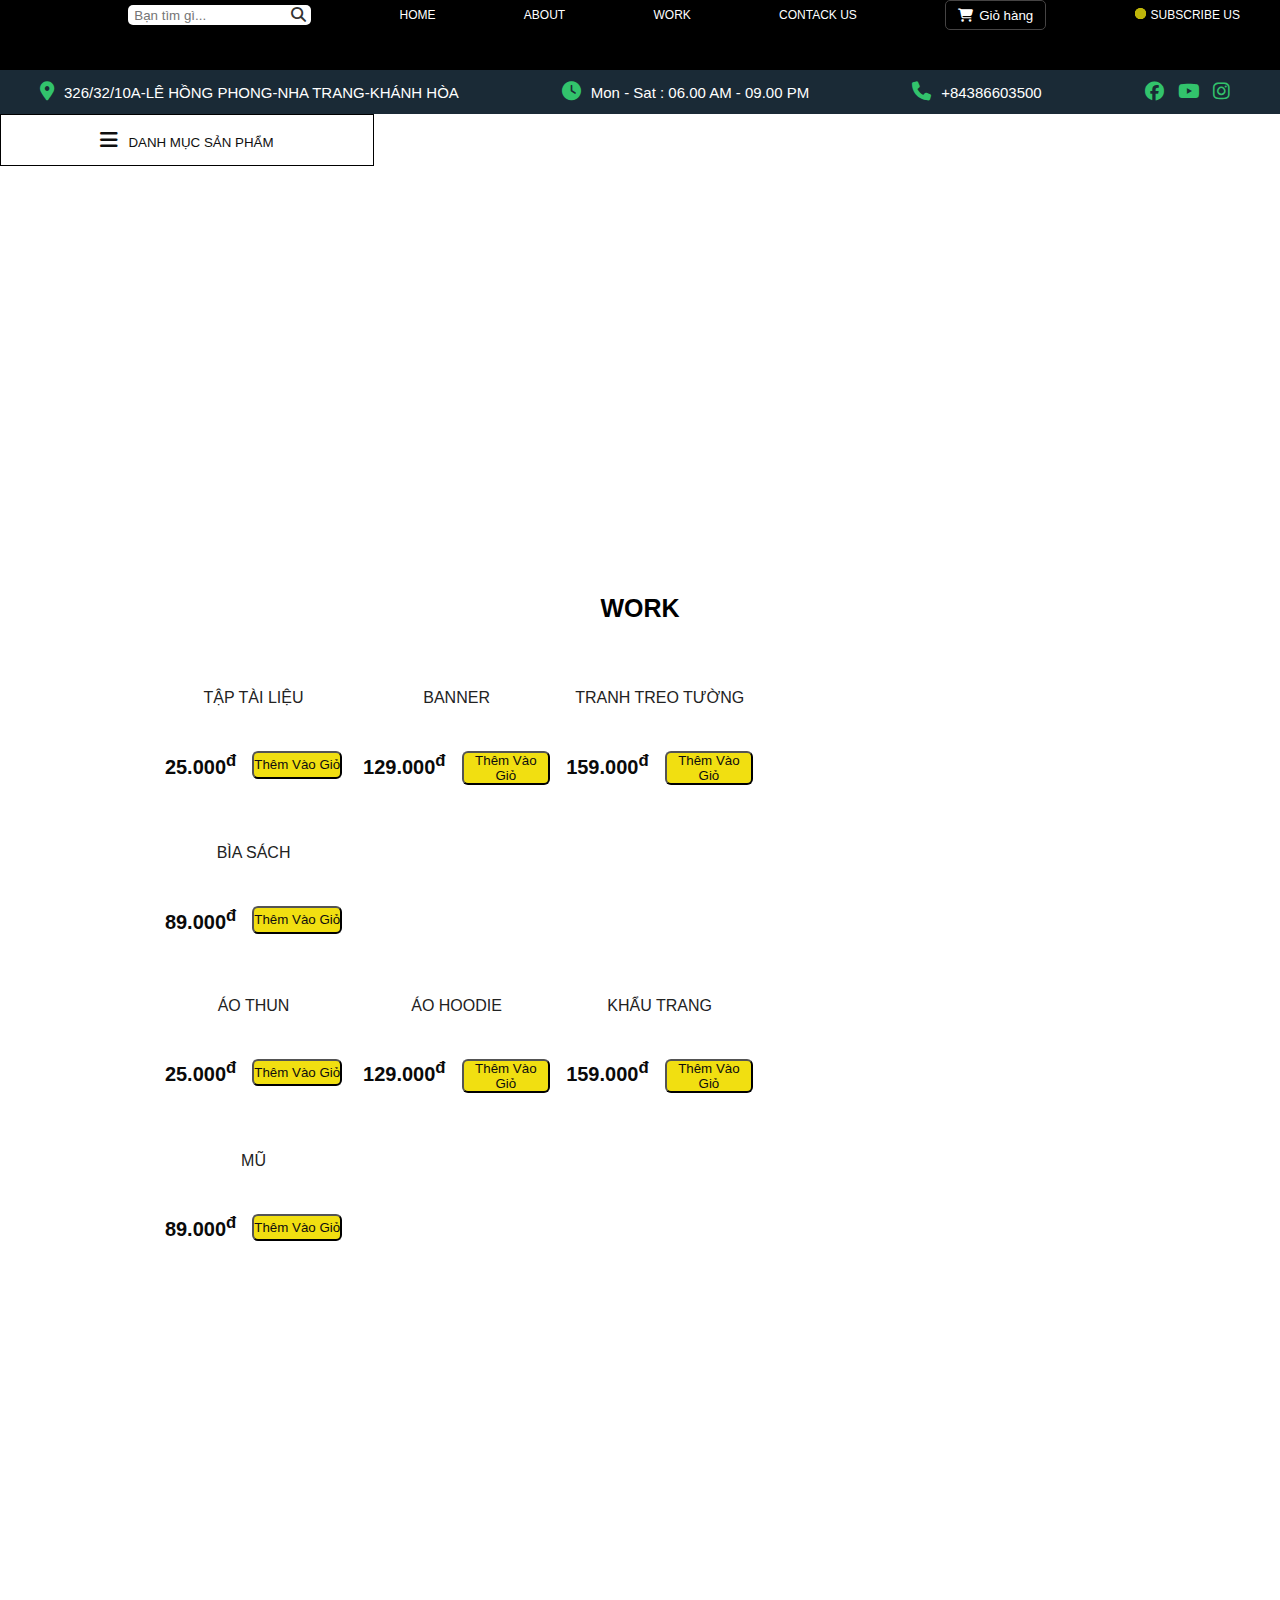
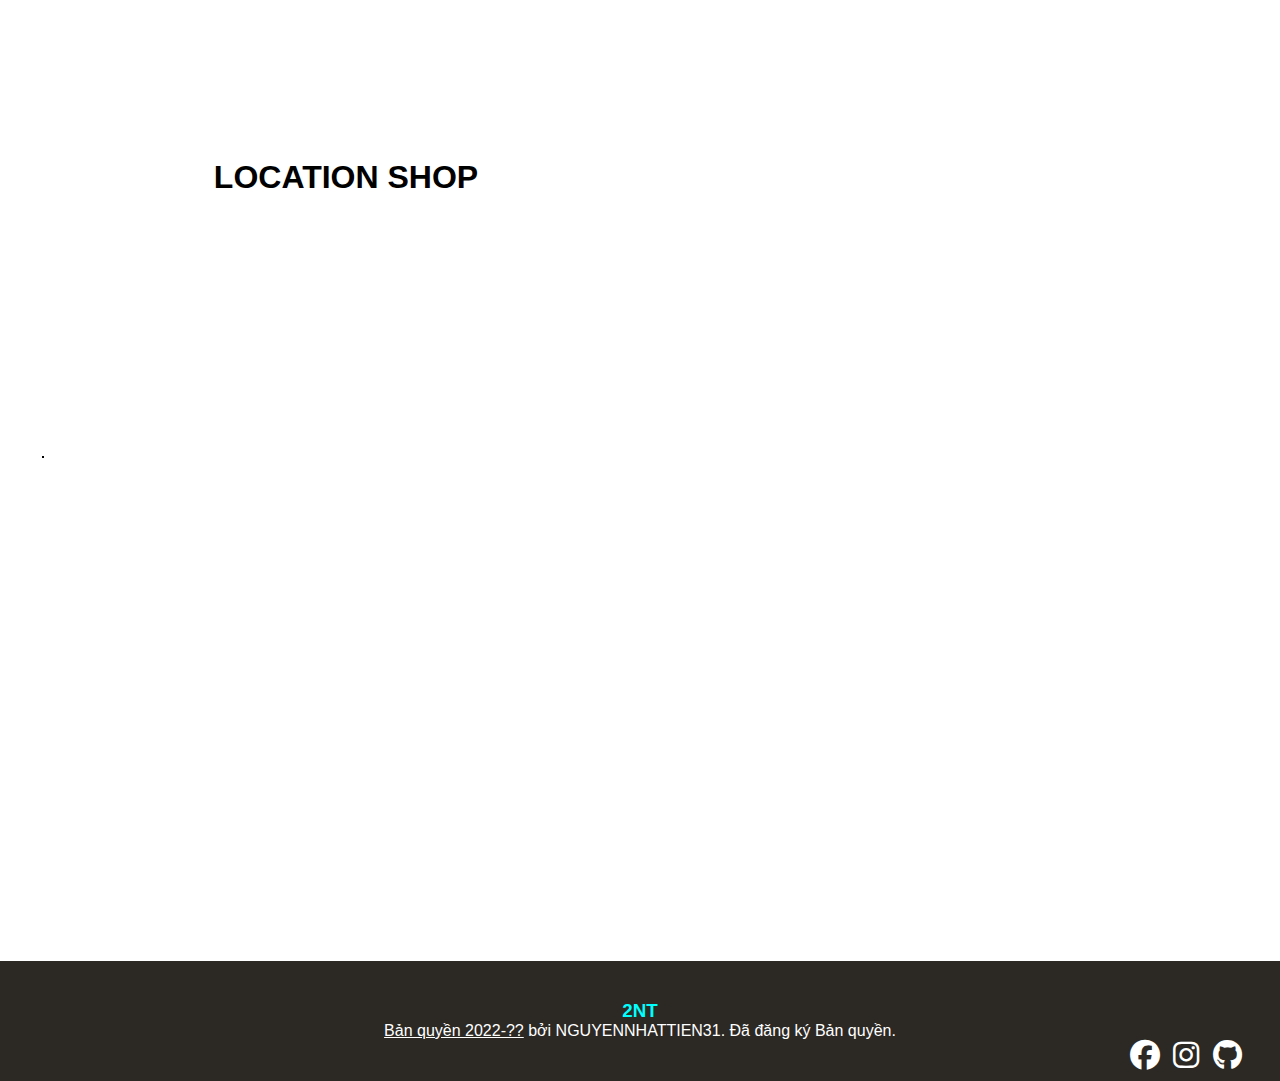
==== index.html @ 82c7f5e2 "Add files via upload" ====
<!DOCTYPE html>
<html lang="en">
<head>
    <meta charset="UTF-8">
    <meta http-equiv="X-UA-Compatible" content="IE=edge">
    <meta name="viewport" content="width=device-width, initial-scale=1.0">
    <link rel="icon" href="img/streetwear-logo-template-featuring-urban-textures-2948 (1).png"
    type="img/x-icon">
    <link rel="stylesheet" href="https://cdnjs.cloudflare.com/ajax/libs/font-awesome/6.1.1/css/all.min.css">
    <link rel="stylesheet" href="index.css">
    <title>2NT STORE</title>   
</head>
<body>
    <header>
          <nav>
            <div class="container">
              <ul>
                  <li><a href=""><img style="width: 125px" src="img/streetwear-logo-template-featuring-urban-textures-2948 (1).png" alt="" ></a></li> 
                  <li><input type="text" placeholder="Bạn tìm gì..."><i class="fa-solid fa-magnifying-glass"></i></i></li> 
                  <li><a href="index.html">HOME</a></li>
                  <li><a href="about.html">ABOUT</a></li>
                  <li><a href="#tien">WORK</a></li>
                  <li><a href="contactus.html">CONTACK US</a></li>
                  <li><a href=""></a><button><i class="fa-solid fa-cart-shopping"></i>Giỏ hàng</button></li>
                  <li><a href="https://www.youtube.com/channel/UCE1fAjsQsoepeiQgRA4liLw"><span class="btn-content"><span class="btn-top"></span></span>SUBSCRIBE US</a></li>
              </ul> 
            </div>
          </nav>
    </header>
    <section>
      <section class ='menu-bar'>
        
          <div class="container">
            <div class="menu-bar-content">
              <ul>
                <li><a href=""><i class="fa-solid fa-location-dot" style="color:#32C36C;"></i>326/32/10A-LÊ HỒNG PHONG-NHA TRANG-KHÁNH HÒA</a></li>
                <li><a href=""><i class="fa-solid fa-clock" style="color:#32C36C;"></i>Mon - Sat : 06.00 AM - 09.00 PM</a></li>
                <li><a href=""><i class="fa-solid fa-phone " style="color:#32C36C;"></i>+84386603500</a></li>
                <li><a href=""><i class="fa-brands fa-facebook" style="color:#32C36C;"></i>&nbsp;</a><a href=""><i class="fa-brands fa-youtube" style="color:#32C36C;"></i>&nbsp;</a><a href=""><i class="fa-brands fa-instagram" style="color:#32C36C;"></i></a></li>
              </ul>
            </div>
          </div>
        </div>
      </section>  
    <!-- <video autoplay loop muted width="900px" height="400px">
    <source src="img/y2mate.com - bunnymp4_1080p.mp4">
    </video> -->
      <section class="maindiv">
        
      </section>
      <section class="wrapper">
        
          <div class="left-menu">
            <button class="menu-button"><i class="fa-solid fa-bars"></i>DANH MỤC SẢN PHẨM</button>
            <div class="dropdown-menu">
              <a href=""><i class="fa-solid fa-rug"></i>BANNER</a>
              <a href=""><i class="fa-solid fa-shirt"></i>QUẦN ÁO</a>
              <a href=""><i class="fa-solid fa-palette"></i>TRANH TREO TƯỜNG </a>
              <a href=""><i class="fa-solid fa-book"></i>SÁCH</a>
              <a href=""><i class="fa-solid fa-hat-cowboy"></i>MŨ</a>
              <a href=""><i class="fa-solid fa-mask-face"></i>KHẨU TRANG</a>
              <a href=""><i class="fa-solid fa-shoe-prints"></i>GIÀY</a>
            </div>
          </div>
      </section>
      <!-- ______________________________________________ -->
      <section class="wrapper1">
        <div id="tien"><h1>WORK</h1></div>
        <div class="products">
            <ul>
                <li class="main-product">
                    <div class="img-product">
                        <img class="img-prd"
                            src="img/brochure-mockup-template-of-two-brochures-being-hung-by-paper-clips-a6313 (1).png"
                            alt="">
                    </div>
                    <div class="content-product">
                        <h3 class="content-product-h3">TẬP TÀI LIỆU</h3>
                        <div class="content-product-deltals">
                            <div class="price">
                                <span class="money">25.000<sup>đ</sup></span>
                            </div>
                            <button type="button" class="btn btn-cart">Thêm Vào Giỏ</button>
                        </div>
                    </div>
                </li>
                <li class="main-product">
                    <div class="img-product">
                        <img class="img-prd"
                            src="img/horizontal-wall-banner-mockup-at-a-mall-entrance-a11290 (1).png"
                            alt="">
                    </div>
                    <div class="content-product">
                        <h3 class="content-product-h3">BANNER</h3>
                        <div class="content-product-deltals">
                            <div class="price">
                                <span class="money">129.000<sup>đ</sup></span>
                            </div>
                            <button type="button" class="btn btn-cart">Thêm Vào Giỏ</button>
                        </div>
                    </div>
                </li>
                <li class="main-product">
                    <div class="img-product">
                        <img class="img-prd"
                            src="img/smartmockups_l3n5iiqg (2).jpg"
                            alt="">
                    </div>
                    <div class="content-product">
                        <h3 class="content-product-h3">TRANH TREO TƯỜNG </h3>
                        <div class="content-product-deltals">
                            <div class="price">
                                <span class="money">159.000<sup>đ</sup></span>
                            </div>
                            <button type="button" class="btn btn-cart">Thêm Vào Giỏ</button>
                        </div>
                    </div>
                </li>
                <li class="main-product no-margin">
                    <div class="img-product">
                        <img class="img-prd"
                            src="img/mockup-of-a-hard-cover-book-on-a-table-with-gadgets-3407-el1 (2).png"
                            alt="">
                    </div>
                    <div class="content-product">
                        <h3 class="content-product-h3">BÌA SÁCH</h3>
                        <div class="content-product-deltals">
                            <div class="price">
                                <span class="money">89.000<sup>đ</sup></span>
                            </div>
                            <button type="button" class="btn btn-cart">Thêm Vào Giỏ</button>
                        </div>
                    </div>
                </li>
            </ul>
            <ul>
                <li class="main-product">
                    <div class="img-product">
                        <img class="img-prd"
                            src="img/mockup-of-a-young-man-wearing-a-t-shirt-and-a-dad-hat-in-an-alley-28592 (3).png"
                            alt="">
                    </div>
                    <div class="content-product">
                        <h3 class="content-product-h3">ÁO THUN</h3>
                        <div class="content-product-deltals">
                            <div class="price">
                                <span class="money">25.000<sup>đ</sup></span>
                            </div>
                            <button type="button" class="btn btn-cart">Thêm Vào Giỏ</button>
                        </div>
                    </div>
                </li>
                <li class="main-product">
                    <div class="img-product">
                        <img class="img-prd"
                            src="img/hoodie-mockup-of-a-curly-haired-woman-looking-back-33745 (1).png"
                            alt="">
                    </div>
                    <div class="content-product">
                        <h3 class="content-product-h3">ÁO HOODIE</h3>
                        <div class="content-product-deltals">
                            <div class="price">
                                <span class="money">129.000<sup>đ</sup></span>
                            </div>
                            <button type="button" class="btn btn-cart">Thêm Vào Giỏ</button>
                        </div>
                    </div>
                </li>
                <li class="main-product">
                    <div class="img-product">
                        <img class="img-prd"
                            src="img/smartmockups_l3n5eqnh (2).jpg"
                            alt="">
                    </div>
                    <div class="content-product">
                        <h3 class="content-product-h3">KHẨU TRANG</h3>
                        <div class="content-product-deltals">
                            <div class="price">
                                <span class="money">159.000<sup>đ</sup></span>
                            </div>
                            <button type="button" class="btn btn-cart">Thêm Vào Giỏ</button>
                        </div>
                    </div>
                </li>
                <li class="main-product no-margin">
                    <div class="img-product">
                        <img class="img-prd"
                            src="img/smartmockups_l3n67j1c (1).jpg"
                            alt="">
                    </div>
                    <div class="content-product">
                        <h3 class="content-product-h3">MŨ</h3>
                        <div class="content-product-deltals">
                            <div class="price">
                                <span class="money">89.000<sup>đ</sup></span>
                            </div>
                            <button type="button" class="btn btn-cart">Thêm Vào Giỏ</button>
                        </div>
                    </div>
                </li>
            </ul>
        </div>
        
            
    </section>
    <table>
        <tr>
            <th><img src="img/Picture1.png" style="height:500px;margin-bottom: 300px;margin-left: 40px;border: 1px solid black;" alt=""></th>
            <th>
              <div class="container2">
                  <h1>LOCATION SHOP </h1>
                  <iframe src="https://www.google.com/maps/embed?pb=!1m18!1m12!1m3!1d3899.4392711315654!2d109.17816121744384!3d12.218508599999995!2m3!1f0!2f0!3f0!3m2!1i1024!2i768!4f13.1!3m3!1m2!1s0x31705df497b549ef%3A0x436fc0d1907b5d19!2zS2h1IMSRw7QgdGjhu4sgVkNOIFBoxrDhu5tjIExvbmcgMQ!5e0!3m2!1svi!2s!4v1653753609175!5m2!1svi!2s" width="600" height="450" style="border:0;" allowfullscreen="" loading="lazy" referrerpolicy="no-referrer-when-downgrade"></iframe>
              </div>
            </th>
        </tr>
    </table>
    </section>
    <footer>
			
        <h3>2NT
        </h3>
        <p><u>Bản quyền 2022-??</u> bởi NGUYENNHATTIEN31. Đã đăng ký Bản quyền.
        </p>
        <div id="icon">
        <a href="https://www.facebook.com/profile.php?id=100012907695117"><i class="fa-brands fa-facebook" style="font-size:30px;color:white;"></i>
        &nbsp;&nbsp;
        <a href="https://www.instagram.com/tien8726nguyen/"><i class="fa-brands fa-instagram" style="font-size: 30px;color: white;"></i>
        &nbsp;&nbsp;
        <a href="https://github.com/NGUYENNHATTIEN31"><i class="fa-brands fa-github" style="font-size: 30px;color: white;"></i>
        </div>

    </footer>
    
</body>
</html>
---- index.css ----
* {
    margin:0;
    padding:0;
    box-sizing: border-box;

    font-family: Arial, Helvetica, sans-serif;
}
ul{
    list-style: none;
}
li{
    list-style: none;
}
a {
    text-decoration: none;
}
/*------------------container---------*/
.container{
    max-width: 1200px;
    margin: auto;
}
header{
    background-color: black;
    height: 70px;
}
/*------------------nav---------*/
nav ul{
    display:flex;
    justify-content: space-between;
    align-items: center;
}
nav ul li,a{
    color:white;
    font-size: 12px;
}
nav ul li:nth-child(2) {
    position: relative;
}
nav ul li:nth-child(2) input{
    height: 20px; 
    width: 100%;
    border-radius: 5px;
    border: none;
    padding-left: 6px;
    outline: none;
}
nav ul li:nth-child(2) i{
    position: absolute;
    font-size: 15px;
    right:5px ;
    color:#333 ;
    line-height: 20px;
    cursor: pointer;
}
nav ul li:nth-child(3):hover a{
    color: #fff200;
}
nav ul li:nth-child(4):hover a{
    color: #fff200;
}
nav ul li:nth-child(5):hover a{
    color: #fff200;
}
nav ul li:nth-child(6):hover a{
    color: #fff200;
}
nav ul li:nth-child(7) button{
    height: 30px;
    padding:0 12px ;
    cursor: pointer;
    background-color: transparent;
    color: white;
    border:1px solid rgb(70, 68, 68);
    border-radius: 5px; 
    transition: all 0.3s ease;
}
nav ul li:nth-child(7) button i{
    margin-right: 6px;
}
nav ul li:nth-child(7) button:hover{
    background-color: rgb(100, 97, 97);
}
nav ul li:nth-child(8):hover a{
    color: #fff200;
}
.btn-content{
    position: relative;
    width: 11px;
    height: 11px;
    border-radius: 100%;
    background-color: #fff200;
    display: block;
    float: left;
    margin-right: 5px;

}
.btn-top{
    position: absolute;
    top: 0;
    left:0;
    width: 100%;
    height:100%;
    border-radius: 100%;
    background-color: #beb50a;
    display: block;
    pointer-events: none;
    animation: btnani 1.5s linear infinite;
    display: block;

}
@keyframes btnani {
    from{
        opacity:0.4;   
    }
    to{
        transform: scale(3);
        opacity: 0;
    }
}
/*-------------section-------*/
/*-------------menu-bar-------*/
.menu-bar{
    background-color:#1A2A36; 
    padding: 12px 0;
}
.menu-bar ul{
    display: flex;
    justify-content: space-between;
}
.menu-bar ul li a{
    color:white;
    font-size: 15px; 
}
.menu-bar ul li a i{
    margin-right: 10px;
    font-size: 19px;
}
/*-------------maindiv-------*/
.maindiv{
    width:50%;
    height:403px;
    position: absolute;
    left:51%;
    top:50%;
    transform: translate(-31%,-68.7%);
    background-image:url(img/mockup-of-a-hard-cover-book-on-a-table-with-gadgets-3407-el1.png) ;
    background-size: 100% 100%;
    animation:slider 7s infinite linear ;
}
@keyframes slider{
    0%{background-image:url(img/mockup-of-a-hard-cover-book-on-a-table-with-gadgets-3407-el1.png) ; }
    45%{background-image:url(img/shoes.png);}
    75%{background-image:url(img/smartmockups_l3n5eqnh.jpg) ; }
}
/*-------------wrapper-------*/
.wrapper{
    width:1000px;
    margin:0 ;
    
}
.menu-button{
    background-color: transparent;
    color:rgb(15, 15, 15);
    padding:15px 99.4px;
    cursor:pointer;
    border: 1px solid rgb(0, 0, 0);
}
.left-menu{
    position:relative;
    display: inline-block;
    float: left;
}
.menu-button i{
    margin-right: 10px;
    font-size: 20px;
}
.dropdown-menu{
    display: none;
    position: absolute;
    background-color: #f9f9f9;
    min-width:55px;
    box-shadow: 0px 8px 16px 0px rgba(0, 0, 0,0,2);
    z-index: 1;
}
.dropdown-menu i{
    margin-right: 20px;
    font-size: 20px;
} 
.dropdown-menu a{

    color: black;
    padding: 19px 103px;
    text-decoration: none;
    display: block;
}
.dropdown-menu a:hover{
    background-color: #000;
    color:#fff;
}
.left-menu:hover .dropdown-menu{
    display: block;
}
.left-menu:hover .menu-button{
    background-color: transparent;
}
/* ------------------------ */
/* wrapper1 */
.wrapper1{
    padding: 30rem 10rem;
}
#tien>h1{
    text-align: center;
    padding-bottom: 39px;
    font-size:25px;
}
  
.products ul {
    display: inline-block;
}
  
.products ul .main-product {
    margin-bottom: 2rem;
    margin-right: 1rem;
    display: block;
    float: left;
    width: 24%;
}
  
.products ul .no-margin {
    margin-right: 0;
}
  
.products ul .img-product img {
    width: 100%;
}
  
.content-product .content-product-h3 {
    padding: .5rem 0;
    overflow: hidden;
    color: #222;
    font-weight: 500;
    font-size: 16px;
    max-height: 50px;
    min-height: 50px;
    text-align: center;
    line-height: 19px;
    margin: 0 0 5px;
}
  
.content-product .content-product-deltals {
    display: flex;
    justify-content: center;
    padding-top: 1rem;
}
  
.main-product .content-product .content-product-deltals .price {
    color: #0a0a0a;
    font-weight: 700;
    margin-right: 1rem;
    vertical-align: middle;
    font-size: 20px;
}
  
.content-product .content-product-deltals .price .money {
    vertical-align: middle;
}
  
.content-product .content-product-deltals .btn-cart {
    background: #f1df11;
    border-radius: 6px;
    color: rgb(14, 13, 13);
    font-weight: 500;
}
  
.content-product .content-product-deltals .btn-cart:hover {
    background: #c7b200;
}
  
  /*wrapper1 footer */
  .footer-item {
    padding: .5rem 2rem;
    background: #f1df11;
    display: flex;
  
  }
  
  .footer-item .img-footer {
    align-items: center;
    display: flex;
  }
  
  .footer-item .img-footer img {
    width: 100%;
  }
  
  .footer-item .social-footer {
    display: flex;
    align-items: center;
    width: 100%;
    justify-content: flex-end;
  }
  
  .footer-item .social-footer li a {
    color: #000000;
    font-size: 2rem;
  }
  
  .footer-item .social-footer li:last-child {
    margin-left: .5rem;
  }
/*--------------------table-container2-------------------------- */
.container2{
    width:100%;
    height:100vh;
    display:flex;
    align-items:center;
    justify-content: center;
    flex-direction:column;
}
iframe{
    filter: invert(100%);
    height: 1000px;
    margin-bottom: 293px;
}

/*-------------------- footer-------------------------- */
footer{
    margin-top: -100px;
    background: size 100px 100px;background-color: #2c2924;height:120px;
    color: white;
    padding: 3%;
}
#icon{
    text-align: right;
}
footer h3,p{
    text-align: center;
}
footer h3{
  color: aqua;
  }
@media only screen and (max-width:600px){
body{
    background-color: white;
}
}
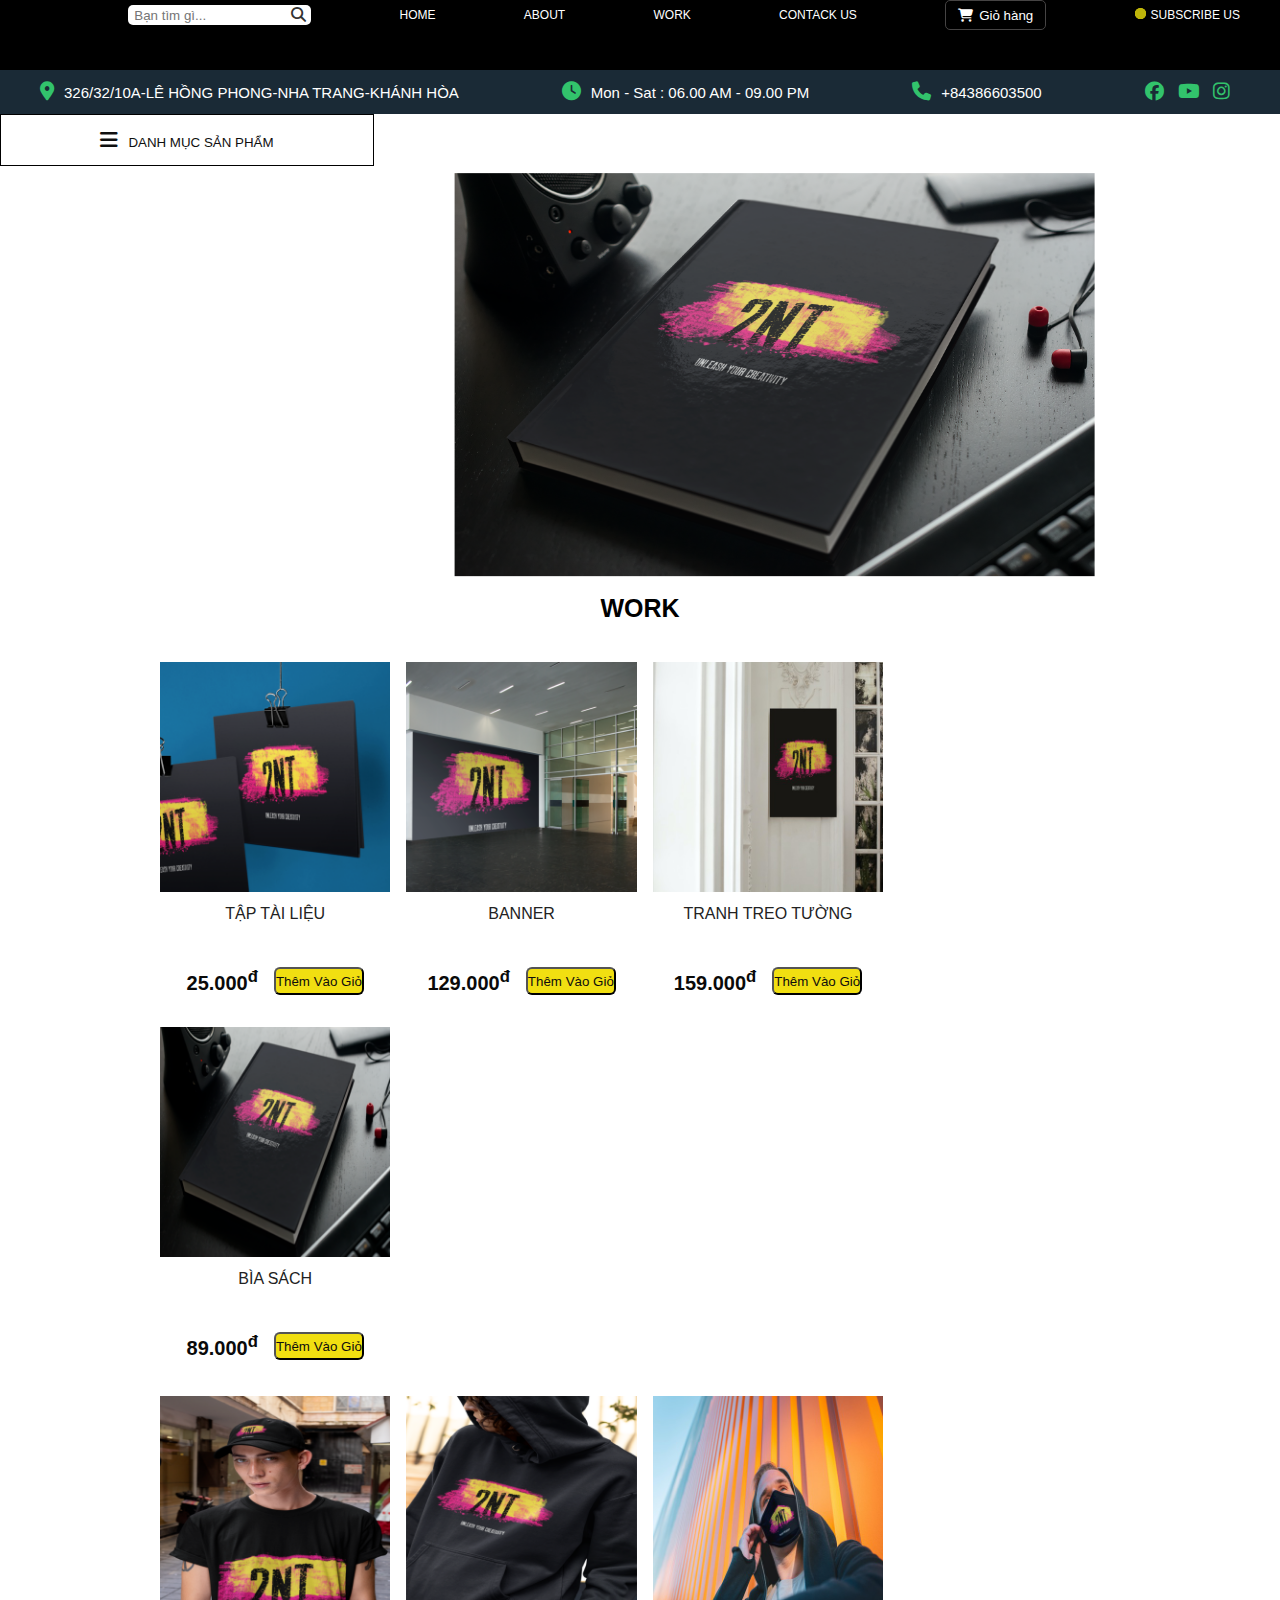
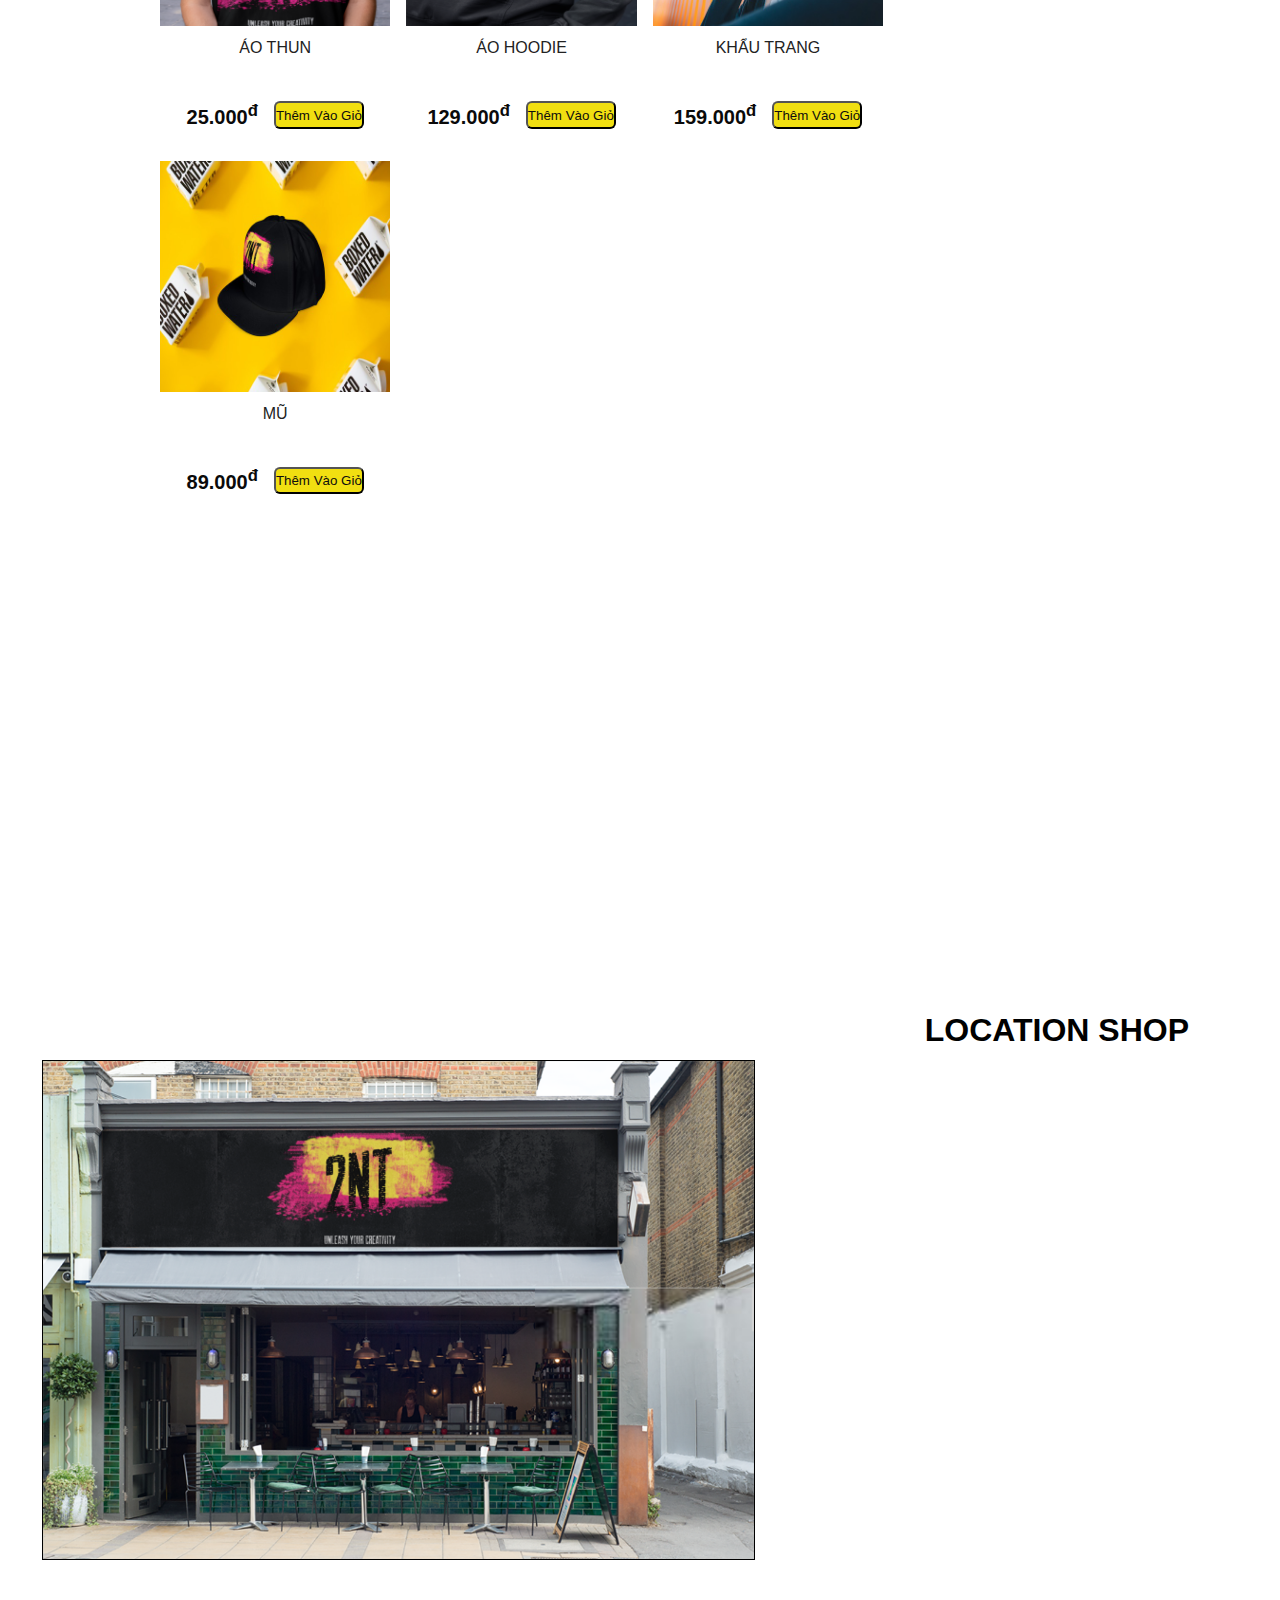
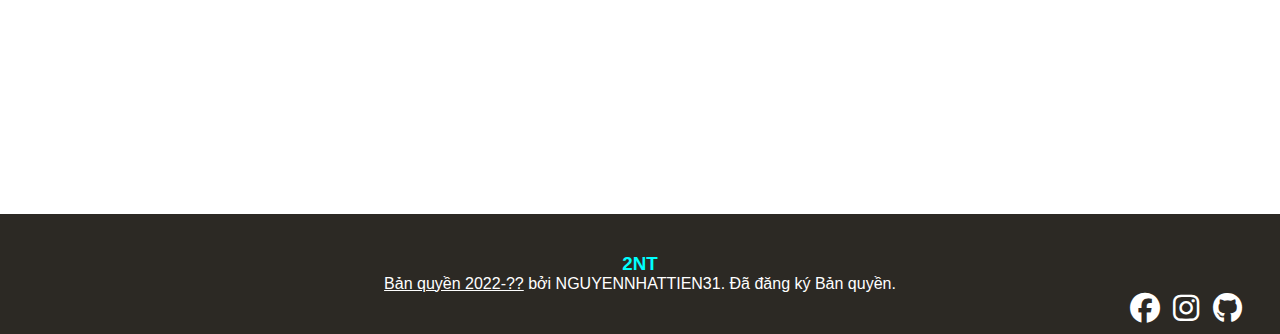
==== commit 0023cf4c: "Update index.html" ====
--- a/index.html
+++ b/index.html
@@ -36,7 +36,7 @@
                 <li><a href=""><i class="fa-solid fa-location-dot" style="color:#32C36C;"></i>326/32/10A-LÊ HỒNG PHONG-NHA TRANG-KHÁNH HÒA</a></li>
                 <li><a href=""><i class="fa-solid fa-clock" style="color:#32C36C;"></i>Mon - Sat : 06.00 AM - 09.00 PM</a></li>
                 <li><a href=""><i class="fa-solid fa-phone " style="color:#32C36C;"></i>+84386603500</a></li>
-                <li><a href=""><i class="fa-brands fa-facebook" style="color:#32C36C;"></i>&nbsp;</a><a href=""><i class="fa-brands fa-youtube" style="color:#32C36C;"></i>&nbsp;</a><a href=""><i class="fa-brands fa-instagram" style="color:#32C36C;"></i></a></li>
+                <li><a href="https://www.facebook.com/profile.php?id=100012907695117"><i class="fa-brands fa-facebook" style="color:#32C36C;"></i>&nbsp;</a><a href="https://www.youtube.com/channel/UCE1fAjsQsoepeiQgRA4liLw"><i class="fa-brands fa-youtube" style="color:#32C36C;"></i>&nbsp;</a><a href="https://www.instagram.com/tien8726nguyen/"><i class="fa-brands fa-instagram" style="color:#32C36C;"></i></a></li>
               </ul>
             </div>
           </div>
@@ -232,4 +232,4 @@
     </footer>
     
 </body>
-</html>+</html>
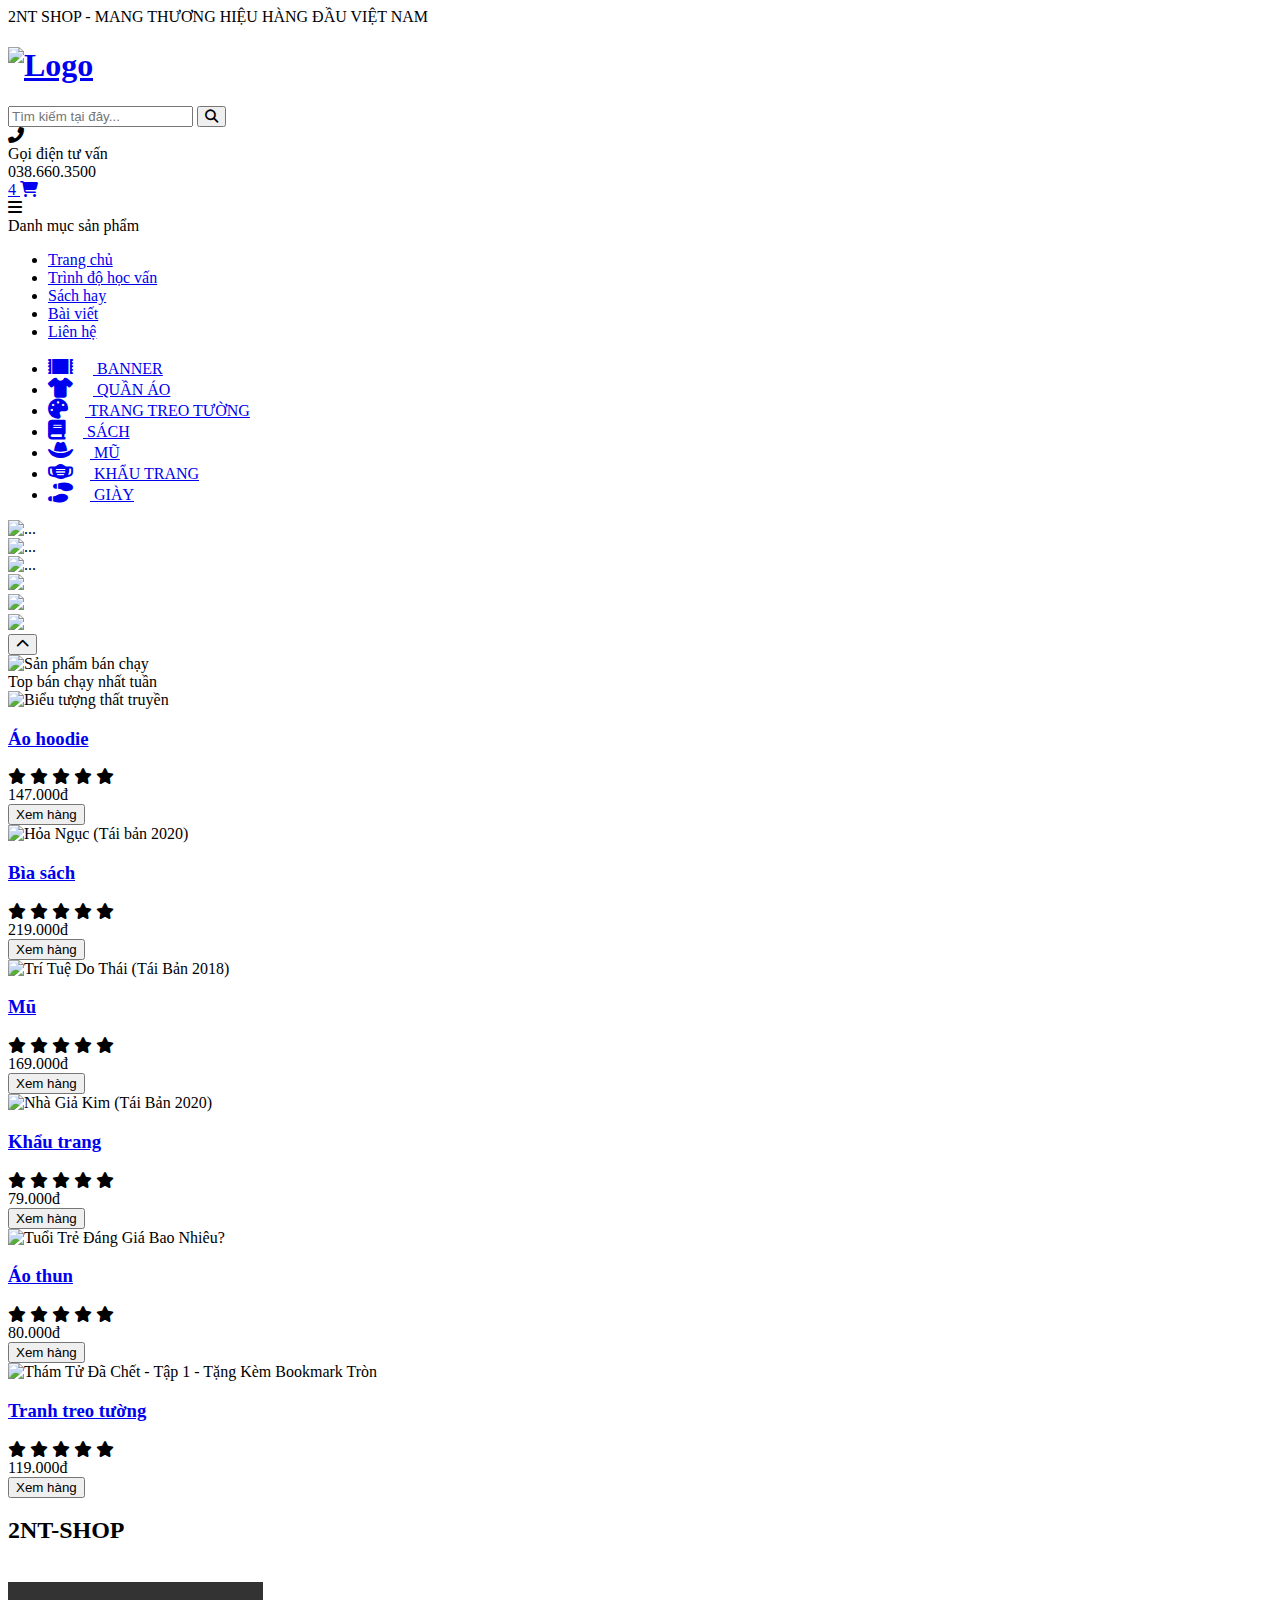
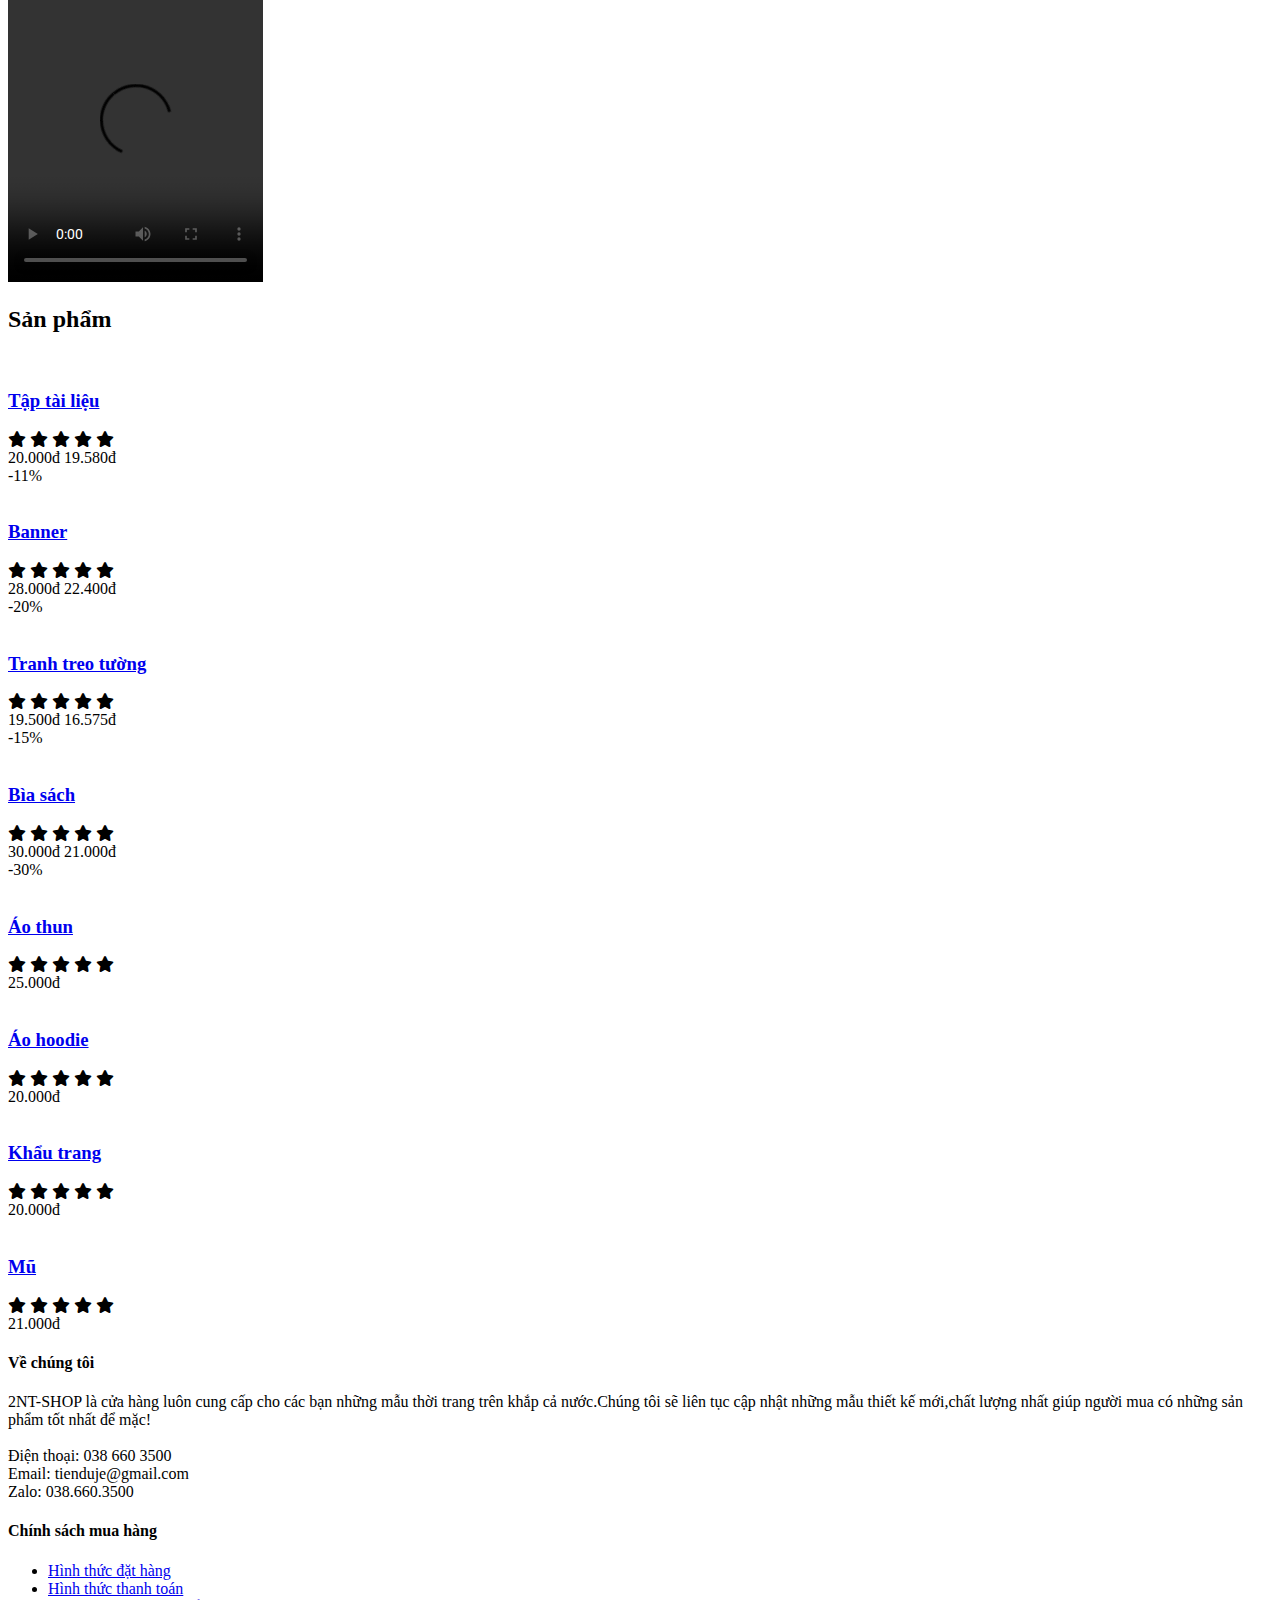
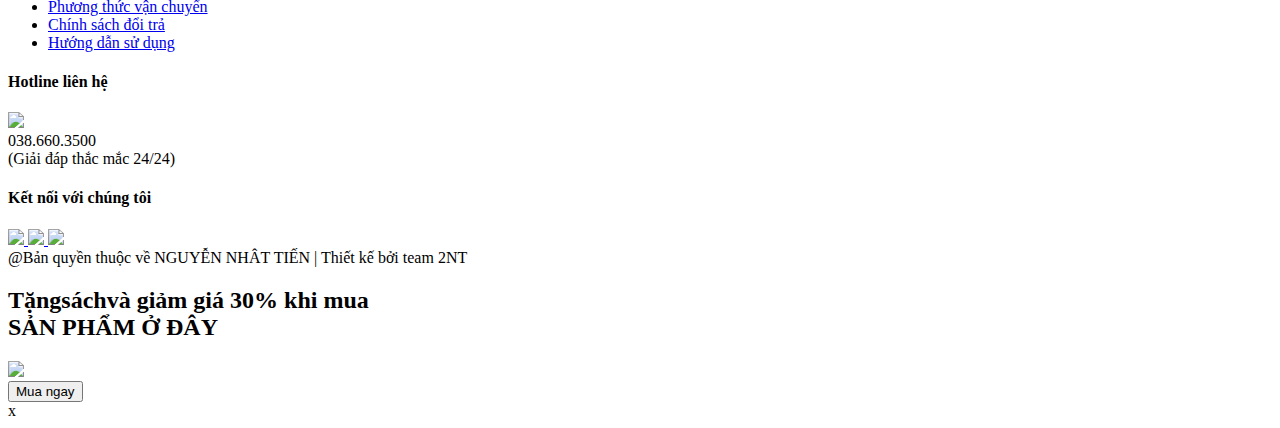
==== commit c3359a6d: "Add files via upload" ====
--- a/index.html
+++ b/index.html
@@ -2,234 +2,804 @@
 <html lang="en">
 <head>
     <meta charset="UTF-8">
-    <meta http-equiv="X-UA-Compatible" content="IE=edge">
     <meta name="viewport" content="width=device-width, initial-scale=1.0">
-    <link rel="icon" href="img/streetwear-logo-template-featuring-urban-textures-2948 (1).png"
-    type="img/x-icon">
+    <title>Trang chủ - EduBook</title>
+    <script src="js/jquery-3.3.1.js"></script>
+    <script src="js/bootstrap.min.js"></script>
+    <link rel="stylesheet" href="css/bootstrap.min.css">
+    <link href="https://fonts.googleapis.com/css2?family=Roboto:ital,wght@0,300;0,400;0,500;0,700;1,300;1,400;1,500&display=swap" rel="stylesheet">
+    <link rel="stylesheet" href="fonts/fontawesome/css/all.min.css">
     <link rel="stylesheet" href="https://cdnjs.cloudflare.com/ajax/libs/font-awesome/6.1.1/css/all.min.css">
-    <link rel="stylesheet" href="index.css">
-    <title>2NT STORE</title>   
+    <link rel="stylesheet" href="css/style.css">
+    <link rel="stylesheet" href="css/home.css">
 </head>
 <body>
-    <header>
-          <nav>
+    <div class="app">
+        <header id="header">
+        <!-- header top -->
+        <div class="header__top">
             <div class="container">
-              <ul>
-                  <li><a href=""><img style="width: 125px" src="img/streetwear-logo-template-featuring-urban-textures-2948 (1).png" alt="" ></a></li> 
-                  <li><input type="text" placeholder="Bạn tìm gì..."><i class="fa-solid fa-magnifying-glass"></i></i></li> 
-                  <li><a href="index.html">HOME</a></li>
-                  <li><a href="about.html">ABOUT</a></li>
-                  <li><a href="#tien">WORK</a></li>
-                  <li><a href="contactus.html">CONTACK US</a></li>
-                  <li><a href=""></a><button><i class="fa-solid fa-cart-shopping"></i>Giỏ hàng</button></li>
-                  <li><a href="https://www.youtube.com/channel/UCE1fAjsQsoepeiQgRA4liLw"><span class="btn-content"><span class="btn-top"></span></span>SUBSCRIBE US</a></li>
-              </ul> 
+                <section class="row flex">
+                    <div class="col-lg-5 col-md-0 col-sm-0 heade__top-left">
+                        <span>2NT SHOP - MANG THƯƠNG HIỆU HÀNG ĐẦU VIỆT NAM</span>
+                    </div>
+
+                    <nav class="col-lg-7 col-md-0 col-sm-0 header__top-right">
+                        
+                    </nav>
+                </section>
             </div>
-          </nav>
+        </div>
+        <!--end header top -->
+
+        <!-- header bottom -->
+        <div class="header__bottom">
+            <div class="container">
+                <section class="row">
+                    <div class="col-lg-3 col-md-4 col-sm-12 header__logo">
+                        <h1 class="header__heading">
+                            <a href="#" class="header__logo-link">
+                                <img src="images1/streetwear-logo-template-featuring-urban-textures-2948 (1).png" alt="Logo" class="header__logo-img">
+                            </a>
+                        </h1>
+                    </div>
+
+                    <div class="col-lg-6 col-md-7 col-sm-0 header__search">
+                        
+                        <input type="text" class="header__search-input" placeholder="Tìm kiếm tại đây...">
+                        <button class="header__search-btn">
+                            <div class="header__search-icon-wrap">
+                                <i class="fas fa-search header__search-icon"></i>
+                            </div>
+                        </button>
+                    </div>
+
+                    <div class="col-lg-2 col-md-0 col-sm-0 header__call">
+                        <div class="header__call-icon-wrap">
+                            <i class="fas fa-phone-alt header__call-icon"></i>  
+                        </div>
+                        <div class="header__call-info">
+                            <div class="header__call-text">
+                                Gọi điện tư vấn
+                            </div>
+                            <div class="header__call-number">
+                                038.660.3500
+                            </div>
+                        </div>
+                    </div>
+
+                    <a href="cart.html" class="col-lg-1 col-md-1 col-sm-0 header__cart">
+                        <div class="header__cart-icon-wrap">
+                            <span class="header__notice">4</span>
+                            <i class="fas fa-shopping-cart header__nav-cart-icon"></i>
+                        </div>
+                    </a>
+                </section>
+            </div>   
+        </div>
+        <!--end header bottom -->
+
+        <!-- header nav -->
+        <div class="header__nav">
+            <div class="container">
+                <section class="row">
+                    <div class="header__nav-menu-wrap col-lg-3 col-md-0 col-sm-0">
+                        <i class="fas fa-bars header__nav-menu-icon"></i>
+                        <div class="header__nav-menu-title">Danh mục sản phẩm</div>
+                    </div>
+
+                    <div class="header__nav col-lg-9 col-md-0 col-sm-0">
+                        <ul class="header__nav-list">
+                            <li class="header__nav-item">
+                                <a href="index.html" class="header__nav-link">Trang chủ</a>
+                            </li>
+                            <li class="header__nav-item">
+                                <a href="category.html" class="header__nav-link">Trình độ học vấn</a>
+                            </li>
+                            <li class="header__nav-item">
+                                <a href="product.html" class="header__nav-link">Sách hay</a>
+                            </li>
+                            <li class="header__nav-item">
+                                <a href="post.html" class="header__nav-link">Bài viết</a>
+                            </li>
+                            <li class="header__nav-item">
+                                <a href="contact.html" class="header__nav-link">Liên hệ</a>
+                            </li>
+                        </ul>
+                    </div>
+                </section>
+            </div>
+        </div>
     </header>
-    <section>
-      <section class ='menu-bar'>
-        
-          <div class="container">
-            <div class="menu-bar-content">
-              <ul>
-                <li><a href=""><i class="fa-solid fa-location-dot" style="color:#32C36C;"></i>326/32/10A-LÊ HỒNG PHONG-NHA TRANG-KHÁNH HÒA</a></li>
-                <li><a href=""><i class="fa-solid fa-clock" style="color:#32C36C;"></i>Mon - Sat : 06.00 AM - 09.00 PM</a></li>
-                <li><a href=""><i class="fa-solid fa-phone " style="color:#32C36C;"></i>+84386603500</a></li>
-                <li><a href="https://www.facebook.com/profile.php?id=100012907695117"><i class="fa-brands fa-facebook" style="color:#32C36C;"></i>&nbsp;</a><a href="https://www.youtube.com/channel/UCE1fAjsQsoepeiQgRA4liLw"><i class="fa-brands fa-youtube" style="color:#32C36C;"></i>&nbsp;</a><a href="https://www.instagram.com/tien8726nguyen/"><i class="fa-brands fa-instagram" style="color:#32C36C;"></i></a></li>
-              </ul>
+    <!--end header nav -->
+
+    <!-- slide - menu list -->
+    <section class="menu-slide">
+        <div class="container">
+            <div class="row">
+                <nav class="menu__nav col-lg-3 col-md-12 col-sm-0">
+                    <ul class="menu__list">
+                    
+                        <li class="menu__item">
+                            <a href="#" class="menu__link">
+                                <i class="fa-solid fa-rug" style="font-size:20px ;padding-right:20px"></i>
+                            BANNER</a>
+                        </li>
+                      
+                        <li class="menu__item">
+                            <a href="#" class="menu__link">
+                                <i class="fa-solid fa-shirt"style="font-size:20px ;padding-right:20px"></i>
+                                
+                            QUẦN ÁO</a>
+                        </li>
+                        <li class="menu__item">
+                            <a href="#" class="menu__link">
+                                <i class="fa-solid fa-palette"style="font-size:20px ;padding-right:17px"></i>
+
+                           TRANG TREO TƯỜNG</a>
+                        </li>
+                        <li class="menu__item">
+                            <a href="#" class="menu__link">
+                                <i class="fa-solid fa-book"style="font-size:20px ;padding-right:17px"></i>  
+
+                            SÁCH</a>
+                        </li>
+                        <li class="menu__item">
+                            <a href="#" class="menu__link">
+                                <i class="fa-solid fa-hat-cowboy"style="font-size:20px ;padding-right:17px"></i>
+
+                            MŨ</a>
+                        </li>
+                        <li class="menu__item">
+                            <a href="#" class="menu__link">
+                                <i class="fa-solid fa-mask-face"style="font-size:20px ;padding-right:17px"></i>
+
+                            KHẨU TRANG</a>
+                        </li>
+                        <li class="menu__item">
+                            <a href="#" class="menu__link">
+                                <i class="fa-solid fa-shoe-prints"style="font-size:20px ;padding-right:17px"></i>
+
+                            GIÀY</a>
+                        </li>
+                      
+                    </ul>
+                </nav>
+
+                <div class="slider col-lg-9 col-md-12 col-sm-0">
+                    <div class="row">
+                        <div class="slide__left col-lg-8 col-md-0 col-sm-0">
+                            <div id="carouselExampleIndicators" class="carousel slide" data-ride="carousel" data-interval="3000">
+                                <!-- <ol class="carousel-indicators">
+                                    <li data-target="#carouselExampleIndicators" data-slide-to="0" class="active"></li>
+                                    <li data-target="#carouselExampleIndicators" data-slide-to="1"></li>
+                                    <li data-target="#carouselExampleIndicators" data-slide-to="2"></li>
+                                </ol> -->
+                                <div class="carousel-inner">
+                                    <div class="carousel-item active">
+                                        <img src="images1/banner/mockup-of-a-hard-cover-book-on-a-table-with-gadgets-3407-el1%20(1).png" class="d-block w-100" alt="...">
+                                    </div>
+                                    <div class="carousel-item">
+                                      <img src="images1/banner/shoes.png" class="d-block w-100" alt="...">
+                                    </div>
+                                    <div class="carousel-item">
+                                      <img src="images1/banner/smartmockups_l3n5eqnh.jpg" class="d-block w-100" alt="...">
+                                    </div>
+                                </div>
+                                <a class="carousel-control-prev" href="#carouselExampleIndicators" role="button" data-slide="prev">
+                                <span class="carousel-control-prev-icon" aria-hidden="true"></span>
+                                <span class="sr-only">Previous</span>
+                                </a>
+                                <a class="carousel-control-next" href="#carouselExampleIndicators" role="button" data-slide="next">
+                                <span class="carousel-control-next-icon" aria-hidden="true"></span>
+                                <span class="sr-only">Next</span>
+                                </a>
+                            </div>
+                            <div class="slide__left-bottom">
+                                <div class="slide__left-botom-one">
+                                    <img src="images1/banner/horizontal-wall-banner-mockup-at-a-mall-entrance-a11290%20(1).png" class="slide__left-bottom-one-img">
+                                </div>
+                                <div class="slide__left-bottom-two">
+                                    <img src="images1/banner/smartmockups_l3n5fx57.jpg" class="slide__left-bottom-tow-img">
+                                </div>
+                            </div>
+                        </div>
+
+                        <div class="slide__right col-lg-4 col-md-0 col-sm-0">
+                            <img src="images1/banner/Thi%E1%BA%BFt%20k%E1%BA%BF%20ch%C6%B0a%20c%C3%B3%20t%C3%AAn%20(1).png" class="slide__right-img">
+                        </div>
+                    </div>
+                </div>
             </div>
-          </div>
         </div>
-      </section>  
-    <!-- <video autoplay loop muted width="900px" height="400px">
-    <source src="img/y2mate.com - bunnymp4_1080p.mp4">
-    </video> -->
-      <section class="maindiv">
-        
-      </section>
-      <section class="wrapper">
-        
-          <div class="left-menu">
-            <button class="menu-button"><i class="fa-solid fa-bars"></i>DANH MỤC SẢN PHẨM</button>
-            <div class="dropdown-menu">
-              <a href=""><i class="fa-solid fa-rug"></i>BANNER</a>
-              <a href=""><i class="fa-solid fa-shirt"></i>QUẦN ÁO</a>
-              <a href=""><i class="fa-solid fa-palette"></i>TRANH TREO TƯỜNG </a>
-              <a href=""><i class="fa-solid fa-book"></i>SÁCH</a>
-              <a href=""><i class="fa-solid fa-hat-cowboy"></i>MŨ</a>
-              <a href=""><i class="fa-solid fa-mask-face"></i>KHẨU TRANG</a>
-              <a href=""><i class="fa-solid fa-shoe-prints"></i>GIÀY</a>
+    </section>
+    <!-- end slide menu list -->
+<!-- score-top-->
+
+<button onclick="topFunction()" id="myBtn-scroll" title="Go to top"><i class="fas fa-chevron-up"></i></i></button>
+    <!-- bestselling product -->
+    <section class="bestselling">
+        <div class="container">
+            <div class="row">
+                <div class="bestselling__heading-wrap">
+                    <img src="images/bestselling.png" alt="Sản phẩm bán chạy"
+                    class="bestselling__heading-img">
+                    <div class="bestselling__heading">Top bán chạy nhất tuần</div>
+                </div>
             </div>
-          </div>
-      </section>
-      <!-- ______________________________________________ -->
-      <section class="wrapper1">
-        <div id="tien"><h1>WORK</h1></div>
-        <div class="products">
-            <ul>
-                <li class="main-product">
-                    <div class="img-product">
-                        <img class="img-prd"
-                            src="img/brochure-mockup-template-of-two-brochures-being-hung-by-paper-clips-a6313 (1).png"
-                            alt="">
-                    </div>
-                    <div class="content-product">
-                        <h3 class="content-product-h3">TẬP TÀI LIỆU</h3>
-                        <div class="content-product-deltals">
-                            <div class="price">
-                                <span class="money">25.000<sup>đ</sup></span>
-                            </div>
-                            <button type="button" class="btn btn-cart">Thêm Vào Giỏ</button>
-                        </div>
-                    </div>
-                </li>
-                <li class="main-product">
-                    <div class="img-product">
-                        <img class="img-prd"
-                            src="img/horizontal-wall-banner-mockup-at-a-mall-entrance-a11290 (1).png"
-                            alt="">
-                    </div>
-                    <div class="content-product">
-                        <h3 class="content-product-h3">BANNER</h3>
-                        <div class="content-product-deltals">
-                            <div class="price">
-                                <span class="money">129.000<sup>đ</sup></span>
-                            </div>
-                            <button type="button" class="btn btn-cart">Thêm Vào Giỏ</button>
-                        </div>
-                    </div>
-                </li>
-                <li class="main-product">
-                    <div class="img-product">
-                        <img class="img-prd"
-                            src="img/smartmockups_l3n5iiqg (2).jpg"
-                            alt="">
-                    </div>
-                    <div class="content-product">
-                        <h3 class="content-product-h3">TRANH TREO TƯỜNG </h3>
-                        <div class="content-product-deltals">
-                            <div class="price">
-                                <span class="money">159.000<sup>đ</sup></span>
-                            </div>
-                            <button type="button" class="btn btn-cart">Thêm Vào Giỏ</button>
-                        </div>
-                    </div>
-                </li>
-                <li class="main-product no-margin">
-                    <div class="img-product">
-                        <img class="img-prd"
-                            src="img/mockup-of-a-hard-cover-book-on-a-table-with-gadgets-3407-el1 (2).png"
-                            alt="">
-                    </div>
-                    <div class="content-product">
-                        <h3 class="content-product-h3">BÌA SÁCH</h3>
-                        <div class="content-product-deltals">
-                            <div class="price">
-                                <span class="money">89.000<sup>đ</sup></span>
-                            </div>
-                            <button type="button" class="btn btn-cart">Thêm Vào Giỏ</button>
-                        </div>
-                    </div>
-                </li>
-            </ul>
-            <ul>
-                <li class="main-product">
-                    <div class="img-product">
-                        <img class="img-prd"
-                            src="img/mockup-of-a-young-man-wearing-a-t-shirt-and-a-dad-hat-in-an-alley-28592 (3).png"
-                            alt="">
-                    </div>
-                    <div class="content-product">
-                        <h3 class="content-product-h3">ÁO THUN</h3>
-                        <div class="content-product-deltals">
-                            <div class="price">
-                                <span class="money">25.000<sup>đ</sup></span>
-                            </div>
-                            <button type="button" class="btn btn-cart">Thêm Vào Giỏ</button>
-                        </div>
-                    </div>
-                </li>
-                <li class="main-product">
-                    <div class="img-product">
-                        <img class="img-prd"
-                            src="img/hoodie-mockup-of-a-curly-haired-woman-looking-back-33745 (1).png"
-                            alt="">
-                    </div>
-                    <div class="content-product">
-                        <h3 class="content-product-h3">ÁO HOODIE</h3>
-                        <div class="content-product-deltals">
-                            <div class="price">
-                                <span class="money">129.000<sup>đ</sup></span>
-                            </div>
-                            <button type="button" class="btn btn-cart">Thêm Vào Giỏ</button>
-                        </div>
-                    </div>
-                </li>
-                <li class="main-product">
-                    <div class="img-product">
-                        <img class="img-prd"
-                            src="img/smartmockups_l3n5eqnh (2).jpg"
-                            alt="">
-                    </div>
-                    <div class="content-product">
-                        <h3 class="content-product-h3">KHẨU TRANG</h3>
-                        <div class="content-product-deltals">
-                            <div class="price">
-                                <span class="money">159.000<sup>đ</sup></span>
-                            </div>
-                            <button type="button" class="btn btn-cart">Thêm Vào Giỏ</button>
-                        </div>
-                    </div>
-                </li>
-                <li class="main-product no-margin">
-                    <div class="img-product">
-                        <img class="img-prd"
-                            src="img/smartmockups_l3n67j1c (1).jpg"
-                            alt="">
-                    </div>
-                    <div class="content-product">
-                        <h3 class="content-product-h3">MŨ</h3>
-                        <div class="content-product-deltals">
-                            <div class="price">
-                                <span class="money">89.000<sup>đ</sup></span>
-                            </div>
-                            <button type="button" class="btn btn-cart">Thêm Vào Giỏ</button>
-                        </div>
-                    </div>
-                </li>
-            </ul>
+
+            <section class="row">
+                <div class="bestselling__product col-lg-4 col-md-6 col-sm-12">
+                    <div class="bestselling__product-img-box">
+                        <img src="images1/product/hoodie-mockup-of-a-curly-haired-woman-looking-back-33745%20(1).png" alt="Biểu tượng thất truyền" class="bestselling__product-img">
+                    </div>
+                    <div class="bestselling__product-text">
+                        <h3 class="bestselling__product-title">
+                            <a href="#" class="bestselling__product-link">Áo hoodie</a>
+                        </h3>
+
+                        <div class="bestselling__product-rate-wrap">
+                            <i class="fas fa-star bestselling__product-rate"></i>
+                            <i class="fas fa-star bestselling__product-rate"></i>
+                            <i class="fas fa-star bestselling__product-rate"></i>
+                            <i class="fas fa-star bestselling__product-rate"></i>
+                            <i class="fas fa-star bestselling__product-rate"></i>
+                        </div>
+
+                        <span class="bestselling__product-price">
+                            147.000đ
+                        </span>
+
+                        <div class="bestselling__product-btn-wrap">
+                            <button class="bestselling__product-btn">Xem hàng</button>
+                        </div>
+                    </div>
+                </div>
+                <div class="bestselling__product col-lg-4 col-md-6 col-sm-12">
+                    <div class="bestselling__product-img-box">
+                        <img src="images1/product/mockup-of-a-hard-cover-book-on-a-table-with-gadgets-3407-el1%20(2).png" alt="Hỏa Ngục (Tái bản 2020)" class="bestselling__product-img">
+                    </div>
+                    <div class="bestselling__product-text">
+                        <h3 class="bestselling__product-title">
+                            <a href="#" class="bestselling__product-link">Bìa sách</a>
+                        </h3>
+
+                        <div class="bestselling__product-rate-wrap">
+                            <i class="fas fa-star bestselling__product-rate"></i>
+                            <i class="fas fa-star bestselling__product-rate"></i>
+                            <i class="fas fa-star bestselling__product-rate"></i>
+                            <i class="fas fa-star bestselling__product-rate"></i>
+                            <i class="fas fa-star bestselling__product-rate"></i>
+                        </div>
+
+                        <span class="bestselling__product-price">
+                            219.000đ
+                        </span>
+
+                        <div class="bestselling__product-btn-wrap">
+                            <button class="bestselling__product-btn">Xem hàng</button>
+                        </div>
+                    </div>
+                </div>
+                <div class="bestselling__product col-lg-4 col-md-6 col-sm-12">
+                    <div class="bestselling__product-img-box">
+                        <img src="images1/product/smartmockups_l3n67j1c%20(1).jpg" alt="Trí Tuệ Do Thái (Tái Bản 2018)" class="bestselling__product-img">
+                    </div>
+                    <div class="bestselling__product-text">
+                        <h3 class="bestselling__product-title">
+                            <a href="#" class="bestselling__product-link">Mũ</a>
+                        </h3>
+
+                        <div class="bestselling__product-rate-wrap">
+                            <i class="fas fa-star bestselling__product-rate"></i>
+                            <i class="fas fa-star bestselling__product-rate"></i>
+                            <i class="fas fa-star bestselling__product-rate"></i>
+                            <i class="fas fa-star bestselling__product-rate"></i>
+                            <i class="fas fa-star bestselling__product-rate"></i>
+                        </div>
+
+                        <span class="bestselling__product-price">
+                            169.000đ
+                        </span>
+
+                        <div class="bestselling__product-btn-wrap">
+                            <button class="bestselling__product-btn">Xem hàng</button>
+                        </div>
+                    </div>
+                </div>
+                <div class="bestselling__product col-lg-4 col-md-6 col-sm-12">
+                    <div class="bestselling__product-img-box">
+                        <img src="images1/product/smartmockups_l3n5eqnh%20(2).jpg" alt="Nhà Giả Kim (Tái Bản 2020)" class="bestselling__product-img">
+                    </div>
+                    <div class="bestselling__product-text">
+                        <h3 class="bestselling__product-title">
+                            <a href="#" class="bestselling__product-link">Khẩu trang</a>
+                        </h3>
+
+                        <div class="bestselling__product-rate-wrap">
+                            <i class="fas fa-star bestselling__product-rate"></i>
+                            <i class="fas fa-star bestselling__product-rate"></i>
+                            <i class="fas fa-star bestselling__product-rate"></i>
+                            <i class="fas fa-star bestselling__product-rate"></i>
+                            <i class="fas fa-star bestselling__product-rate"></i>
+                        </div>
+
+                        <span class="bestselling__product-price">
+                            79.000đ
+                        </span>
+
+                        <div class="bestselling__product-btn-wrap">
+                            <button class="bestselling__product-btn">Xem hàng</button>
+                        </div>
+                    </div>
+                </div>
+                <div class="bestselling__product col-lg-4 col-md-6 col-sm-12">
+                    <div class="bestselling__product-img-box">
+                        <img src="images1/product/mockup-of-a-young-man-wearing-a-t-shirt-and-a-dad-hat-in-an-alley-28592%20(3).png" alt="Tuổi Trẻ Đáng Giá Bao Nhiêu? " class="bestselling__product-img">
+                    </div>
+                    <div class="bestselling__product-text">
+                        <h3 class="bestselling__product-title">
+                            <a href="#" class="bestselling__product-link">Áo thun </a>
+                        </h3>
+
+                        <div class="bestselling__product-rate-wrap">
+                            <i class="fas fa-star bestselling__product-rate"></i>
+                            <i class="fas fa-star bestselling__product-rate"></i>
+                            <i class="fas fa-star bestselling__product-rate"></i>
+                            <i class="fas fa-star bestselling__product-rate"></i>
+                            <i class="fas fa-star bestselling__product-rate"></i>
+                        </div>
+
+                        <span class="bestselling__product-price">
+                            80.000đ
+                        </span>
+
+                        <div class="bestselling__product-btn-wrap">
+                            <button class="bestselling__product-btn">Xem hàng</button>
+                        </div>
+                    </div>
+                </div>
+                <div class="bestselling__product col-lg-4 col-md-6 col-sm-12">
+                    <div class="bestselling__product-img-box">
+                        <img src="images1/product/smartmockups_l3n5iiqg%20(2).jpg" alt="Thám Tử Đã Chết - Tập 1 - Tặng Kèm Bookmark Tròn" class="bestselling__product-img">
+                    </div>
+                    <div class="bestselling__product-text">
+                        <h3 class="bestselling__product-title">
+                            <a href="#" class="bestselling__product-link">Tranh treo tường </a>
+                        </h3>
+
+                        <div class="bestselling__product-rate-wrap">
+                            <i class="fas fa-star bestselling__product-rate"></i>
+                            <i class="fas fa-star bestselling__product-rate"></i>
+                            <i class="fas fa-star bestselling__product-rate"></i>
+                            <i class="fas fa-star bestselling__product-rate"></i>
+                            <i class="fas fa-star bestselling__product-rate"></i>
+                        </div>
+
+                        <span class="bestselling__product-price">
+                            119.000đ
+                        </span>
+
+                        <div class="bestselling__product-btn-wrap">
+                            <button class="bestselling__product-btn">Xem hàng</button>
+                        </div>
+                    </div>
+                </div>
+            </section>
+
+            <div class="row bestselling__banner">
+
+                
+            </div>
         </div>
-        
-            
     </section>
-    <table>
-        <tr>
-            <th><img src="img/Picture1.png" style="height:500px;margin-bottom: 300px;margin-left: 40px;border: 1px solid black;" alt=""></th>
-            <th>
-              <div class="container2">
-                  <h1>LOCATION SHOP </h1>
-                  <iframe src="https://www.google.com/maps/embed?pb=!1m18!1m12!1m3!1d3899.4392711315654!2d109.17816121744384!3d12.218508599999995!2m3!1f0!2f0!3f0!3m2!1i1024!2i768!4f13.1!3m3!1m2!1s0x31705df497b549ef%3A0x436fc0d1907b5d19!2zS2h1IMSRw7QgdGjhu4sgVkNOIFBoxrDhu5tjIExvbmcgMQ!5e0!3m2!1svi!2s!4v1653753609175!5m2!1svi!2s" width="600" height="450" style="border:0;" allowfullscreen="" loading="lazy" referrerpolicy="no-referrer-when-downgrade"></iframe>
-              </div>
-            </th>
-        </tr>
-    </table>
+
+    <!-- end bestselling product -->
+
+    <!-- product -->
+    <section class="product">
+        <div class="container">
+            <div class="row">
+                <aside class="product__sidebar col-lg-3 col-md-0 col-sm-12">
+                    <div class="product__sidebar-heading">
+                        <div class=""></div>
+                        <h2 class="product__sidebar-title">
+                       
+                        2NT-SHOP</h2>
+                    </div>
+
+                    <nav class="product__sidebar-list">
+
+                        <div class="row">
+                            <div class="product__sidebar-item col-lg-6">
+                                <img src="images1/product/Picture1.png" alt="" class="product__sidebar-item-img">
+                            
+                            </div>
+                            
+                        </div>
+                    </nav>
+
+                    <div class="product__sidebar-img-wrap">
+                        <!-- <img src="images1/product/Demon Slayer_ Kimetsu no Yaiba - Assista na Crunchyroll.png" width="255" height="350" alt=""> -->
+                        <video width="255" height="300" controls>
+                        <source src="video/video.mp4" type="video/mp4">
+                        </video>
+                        <!-- <img src="images/banner_7.jpg" alt="" class="product__sidebar-img"> -->
+                    </div>
+                </aside>
+
+                <article class="product__content col-lg-9 col-md-12 col-sm-12">
+                    <nav class="row">
+                        
+
+                        <div class="product__title-mobile">
+                            <h2>Sản phẩm</h2>
+                        </div>
+                    </nav>
+
+                    <div class="row product__panel">
+
+                        <div class="product__panel-item col-lg-3 col-md-4 col-sm-6">
+                            <div class="product__panel-item-wrap">
+                                <div class="product__panel-img-wrap">
+                                    <img src="images1/product/brochure-mockup-template-of-two-brochures-being-hung-by-paper-clips-a6313%20(1).png" alt="" class="product__panel-img">
+                                </div>
+                                <h3 class="product__panel-heading">
+                                    <a href="product.html" class="product__panel-link">Tập tài liệu</a>
+                                </h3>
+                                <div class="product__panel-rate-wrap">
+                                    <i class="fas fa-star product__panel-rate"></i>
+                                    <i class="fas fa-star product__panel-rate"></i>
+                                    <i class="fas fa-star product__panel-rate"></i>
+                                    <i class="fas fa-star product__panel-rate"></i>
+                                    <i class="fas fa-star product__panel-rate"></i>
+                                </div>
+
+                                <div class="product__panel-price">
+                                    <span class="product__panel-price-old">
+                                        20.000đ
+                                    </span>
+                                    <span class="product__panel-price-current">
+                                        19.580đ
+                                    </span>
+                                </div>
+
+                                <div class="product__panel-price-sale-off">
+                                    -11%
+                                </div>
+                            </div>
+                        </div>
+                        <div class="product__panel-item col-lg-3 col-md-4 col-sm-6">
+                            <div class="product__panel-item-wrap">
+                                <div class="product__panel-img-wrap">
+                                    <img src="images1/product/horizontal-wall-banner-mockup-at-a-mall-entrance-a11290%20(1).png" alt="" class="product__panel-img">
+                                </div>
+                                <h3 class="product__panel-heading">
+                                    <a href="#" class="product__panel-link">Banner</a>
+                                </h3>
+                                <div class="product__panel-rate-wrap">
+                                    <i class="fas fa-star product__panel-rate"></i>
+                                    <i class="fas fa-star product__panel-rate"></i>
+                                    <i class="fas fa-star product__panel-rate"></i>
+                                    <i class="fas fa-star product__panel-rate"></i>
+                                    <i class="fas fa-star product__panel-rate"></i>
+                                </div>
+
+                                <div class="product__panel-price">
+                                    <span class="product__panel-price-old">
+                                        28.000đ
+                                    </span>
+                                    <span class="product__panel-price-current">
+                                        22.400đ
+                                    </span>
+                                </div>
+                                <div class="product__panel-price-sale-off">
+                                    -20%
+                                </div>
+                            </div>
+                            
+                        </div>
+                        <div class="product__panel-item col-lg-3 col-md-4 col-sm-6">
+                            <div class="product__panel-item-wrap">
+                                <div class="product__panel-img-wrap">
+                                    <img src="images1/product/smartmockups_l3n5iiqg%20(2).jpg" alt="" class="product__panel-img">
+                                </div>
+                                <h3 class="product__panel-heading">
+                                    <a href="#" class="product__panel-link">Tranh treo tường</a>
+                                </h3>
+                                <div class="product__panel-rate-wrap">
+                                    <i class="fas fa-star product__panel-rate"></i>
+                                    <i class="fas fa-star product__panel-rate"></i>
+                                    <i class="fas fa-star product__panel-rate"></i>
+                                    <i class="fas fa-star product__panel-rate"></i>
+                                    <i class="fas fa-star product__panel-rate"></i>
+                                </div>
+
+                                <div class="product__panel-price">
+                                    <span class="product__panel-price-old">
+                                        19.500đ
+                                    </span>
+                                    <span class="product__panel-price-current">
+                                        16.575đ
+                                    </span>
+                                </div>
+                                <div class="product__panel-price-sale-off">
+                                    -15%
+                                </div>
+                            </div>
+                            
+                        </div>
+                        <div class="product__panel-item col-lg-3 col-md-4 col-sm-6">
+                            <div class="product__panel-item-wrap">
+                                <div class="product__panel-img-wrap">
+                                    <img src="images1/product/mockup-of-a-hard-cover-book-on-a-table-with-gadgets-3407-el1%20(2).png" alt="" class="product__panel-img">
+                                </div>
+                                <h3 class="product__panel-heading">
+                                    <a href="#" class="product__panel-link">Bìa sách</a>
+                                </h3>
+                                <div class="product__panel-rate-wrap">
+                                    <i class="fas fa-star product__panel-rate"></i>
+                                    <i class="fas fa-star product__panel-rate"></i>
+                                    <i class="fas fa-star product__panel-rate"></i>
+                                    <i class="fas fa-star product__panel-rate"></i>
+                                    <i class="fas fa-star product__panel-rate"></i>
+                                </div>
+
+                                <div class="product__panel-price">
+                                    <span class="product__panel-price-old">
+                                        30.000đ
+                                    </span>
+                                    <span class="product__panel-price-current">
+                                        21.000đ
+                                    </span>
+                                </div>
+
+                                <div class="product__panel-price-sale-off">
+                                    -30%
+                                </div>
+                            </div>
+                            
+
+                        </div>
+
+                        <div class="product__panel-item col-lg-3 col-md-4 col-sm-6">
+                            <div class="product__panel-item-wrap">
+                                <div class="product__panel-img-wrap">
+                                    <img src="images1/product/mockup-of-a-young-man-wearing-a-t-shirt-and-a-dad-hat-in-an-alley-28592%20(3).png" alt="" class="product__panel-img">
+                                </div>
+                                <h3 class="product__panel-heading">
+                                    <a href="#" class="product__panel-link">Áo thun</a>
+                                </h3>
+                                <div class="product__panel-rate-wrap">
+                                    <i class="fas fa-star product__panel-rate"></i>
+                                    <i class="fas fa-star product__panel-rate"></i>
+                                    <i class="fas fa-star product__panel-rate"></i>
+                                    <i class="fas fa-star product__panel-rate"></i>
+                                    <i class="fas fa-star product__panel-rate"></i>
+                                </div>
+
+                                <div class="product__panel-price">
+                                    <span class="product__panel-price-current">
+                                        25.000đ
+                                    </span>
+                                </div>
+                            </div>
+                            
+
+                        </div>
+
+                        <div class="product__panel-item col-lg-3 col-md-4 col-sm-6">
+                            <div class="product__panel-item-wrap">
+                                <div class="product__panel-img-wrap">
+                                    <img src="images1/product/hoodie-mockup-of-a-curly-haired-woman-looking-back-33745%20(1).png" alt="" class="product__panel-img" >
+                                </div>
+                                <h3 class="product__panel-heading">
+                                    <a href="#" class="product__panel-link">Áo hoodie</a>
+                                </h3>
+                                <div class="product__panel-rate-wrap">
+                                    <i class="fas fa-star product__panel-rate"></i>
+                                    <i class="fas fa-star product__panel-rate"></i>
+                                    <i class="fas fa-star product__panel-rate"></i>
+                                    <i class="fas fa-star product__panel-rate"></i>
+                                    <i class="fas fa-star product__panel-rate"></i>
+                                </div>
+
+                                <div class="product__panel-price">
+                                    <span class="product__panel-price-current">
+                                        20.000đ
+                                    </span>
+                                </div>
+                            </div>
+                            
+                        </div>
+
+                        <div class="product__panel-item col-lg-3 col-md-4 col-sm-6">
+                            <div class="product__panel-item-wrap">
+                                <div class="product__panel-img-wrap">
+                                    <img src="images1/product/smartmockups_l3n5eqnh%20(2).jpg" alt="" class="product__panel-img">
+                                </div>
+                                <h3 class="product__panel-heading">
+                                    <a href="#" class="product__panel-link">Khẩu trang</a>
+                                </h3>
+                                <div class="product__panel-rate-wrap">
+                                    <i class="fas fa-star product__panel-rate"></i>
+                                    <i class="fas fa-star product__panel-rate"></i>
+                                    <i class="fas fa-star product__panel-rate"></i>
+                                    <i class="fas fa-star product__panel-rate"></i>
+                                    <i class="fas fa-star product__panel-rate"></i>
+                                </div>
+
+                                <div class="product__panel-price">
+                                    <span class="product__panel-price-current">
+                                        20.000đ
+                                    </span>
+                                </div>
+                            </div>
+                            
+
+                        </div>
+
+                        <div class="product__panel-item col-lg-3 col-md-4 col-sm-6">
+                            <div class="product__panel-item-wrap">
+                               <div class="product__panel-img-wrap">
+                                    <img src="images1/product/smartmockups_l3n67j1c%20(1).jpg" alt="" class="product__panel-img">
+                                </div>
+                                <h3 class="product__panel-heading">
+                                    <a href="#" class="product__panel-link">Mũ</a>
+                                </h3>
+                                <div class="product__panel-rate-wrap">
+                                    <i class="fas fa-star product__panel-rate"></i>
+                                    <i class="fas fa-star product__panel-rate"></i>
+                                    <i class="fas fa-star product__panel-rate"></i>
+                                    <i class="fas fa-star product__panel-rate"></i>
+                                    <i class="fas fa-star product__panel-rate"></i>
+                                </div>
+
+                                <div class="product__panel-price">
+                                    <span class="product__panel-price-current">
+                                        21.000đ
+                                    </span>
+                                </div> 
+                            </div>
+
+                        </div>
+
+                </article>
+            </div>
+        </div>
     </section>
+    <!--end product -->
+
+    <!-- product love -->
+    
+    <!--end product love -->
+
+    <!-- post -->
+    
+    <!-- end post -->
+
+
+    <!-- footer -->
     <footer>
-			
-        <h3>2NT
-        </h3>
-        <p><u>Bản quyền 2022-??</u> bởi NGUYENNHATTIEN31. Đã đăng ký Bản quyền.
-        </p>
-        <div id="icon">
-        <a href="https://www.facebook.com/profile.php?id=100012907695117"><i class="fa-brands fa-facebook" style="font-size:30px;color:white;"></i>
-        &nbsp;&nbsp;
-        <a href="https://www.instagram.com/tien8726nguyen/"><i class="fa-brands fa-instagram" style="font-size: 30px;color: white;"></i>
-        &nbsp;&nbsp;
-        <a href="https://github.com/NGUYENNHATTIEN31"><i class="fa-brands fa-github" style="font-size: 30px;color: white;"></i>
+        <section class="footer__top">
+            <div class="container">
+                <div class="row">
+                    <article class="footer__top-intro col-lg-5 col-md-4 col-sm-6">
+                        <h4 class="footer__top-intro-heading">
+                            Về chúng tôi
+                        </h4>
+                        <div class="footer__top-intro-content">
+                            2NT-SHOP là cửa hàng luôn cung cấp cho các bạn những mẫu thời trang trên khắp cả nước.Chúng tôi sẽ liên tục cập 
+                            nhật những mẫu thiết kế mới,chất lượng nhất 
+                            giúp người mua có những sản phẩm tốt nhất để mặc! <br> <br>
+                            Điện thoại: 038 660 3500 <br>
+                            Email: tienduje@gmail.com <br>
+                            Zalo:  038.660.3500 <br>
+                        </div>
+                    </article>
+
+                    <article class="footer__top-policy col-lg-3 col-md-4 col-sm-6">
+                        <h4 class="footer__top-policy-heading">
+                            Chính sách mua hàng
+                        </h4>
+
+                        <ul class="footer__top-policy-list">
+                            <li class="footer__top-policy-item">
+                                <a href="#" class="footer__top-policy-link">Hình thức đặt hàng</a>
+                            </li>
+                            <li class="footer__top-policy-item">
+                                <a href="#" class="footer__top-policy-link">Hình thức thanh toán</a>
+                            </li>
+                            <li class="footer__top-policy-item">
+                                <a href="#" class="footer__top-policy-link">Phương thức vận chuyển</a>
+                            </li>
+                            <li class="footer__top-policy-item">
+                                <a href="#" class="footer__top-policy-link">Chính sách đổi trả</a>
+                            </li>
+                            <li class="footer__top-policy-item">
+                                <a href="#" class="footer__top-policy-link">Hướng dẫn sử dụng</a>
+                            </li>
+                        </ul>
+                    </article>
+
+                    <article class="footer__top-contact-wrap col-lg-4 col-md-4 col-sm-6">
+                        <h4 class="footer__top-contact-heading">
+                            Hotline liên hệ
+                        </h4>
+
+                        <div class="footer__top-contact">
+                            <div class="footer__top-contact-icon">
+                                <img src="images/phone_top.png" class="footer__top-contact-img">
+                            </div>
+
+                            <div class="footer__top-contact-phone-wrap">
+                                <div class="footer__top-contact-phone">
+                                    038.660.3500
+                                </div>
+                                <div class="footer__top-contact-des">
+                                    (Giải đáp thắc mắc 24/24)
+                                </div>
+                            </div>
+                        </div>
+                    
+                        <h4 class="footer__top-contact-heading">
+                            Kết nối với chúng tôi
+                        </h4>
+
+                        <div class="footer__top-contact-social">
+                            <a href="https://www.facebook.com/profile.php?id=100012907695117" class="footer__top-contact-social-link">
+                                <img src="images/facebook.png">
+                            </a>
+                            <a href="https://www.youtube.com/channel/UCE1fAjsQsoepeiQgRA4liLw" class="footer__top-contact-social-link">
+                                <img src="images/youtube.png">
+                            </a>
+                            
+                            <a href="https://zalo.me/0386603500" class="footer__top-contact-social-link">
+                                <img src="images/zalo.png">
+                            </a>
+
+                        </div>
+                    </article>
+                </div>
+            </div>
+        </section>
+        <section class="footer__bottom">
+            <div class="container">
+                <div class="row">
+                    <span class="footer__bottom-content">@Bản quyền thuộc về NGUYỄN NHÂT TIẾN | Thiết kế bởi team 2NT </span>
+                </div>
+            </div>
+        </section>
+    </footer>
+    <!-- end footer -->
+
+    <div class="main__modal">
+        <div class="modal__overlay"></div>
+        <div class="modal__body">
+            <!-- resgist form -->
+            <div class="sale-off">
+                <div class="sale-off__container">
+                    <h2 class="sale-off__heading">
+                        Tặng<span class="sale-off__sp">sách</span>và giảm giá <span class="sale-off__sp">30%</span>  khi mua <br> <span class="sale-off__name">SẢN PHẨM Ở ĐÂY</span> 
+                    </h2>
+                    <div class="sale-off__img">
+                        <img src="images1/product/streetwear-logo-template-featuring-urban-textures-2948.png" width="300">
+                    </div>
+                    
+                    <a href="product.html" class="sale-off__link">
+                        <button class="sale-off__btn">Mua ngay</button>
+                    </a>
+                </div>
+
+                <div class="sale-off__close">
+                    <!-- <svg class="sale-off__close-icon" aria-hidden="true" focusable="false" data-prefix="fas" data-icon="times" class="svg-inline--fa fa-times fa-w-11" role="img" xmlns="http://www.w3.org/2000/svg" viewBox="0 0 352 512"><path fill="currentColor" d="M242.72 256l100.07-100.07c12.28-12.28 12.28-32.19 0-44.48l-22.24-22.24c-12.28-12.28-32.19-12.28-44.48 0L176 189.28 75.93 89.21c-12.28-12.28-32.19-12.28-44.48 0L9.21 111.45c-12.28 12.28-12.28 32.19 0 44.48L109.28 256 9.21 356.07c-12.28 12.28-12.28 32.19 0 44.48l22.24 22.24c12.28 12.28 32.2 12.28 44.48 0L176 322.72l100.07 100.07c12.28 12.28 32.2 12.28 44.48 0l22.24-22.24c12.28-12.28 12.28-32.19 0-44.48L242.72 256z"></path></svg> -->
+                    x
+                </div>
+            </div>
         </div>
-
-    </footer>
-    
+    </div>
+    </div>
+    <script src="js/jq.js"></script>
+    <script src="js/index.js"></script>
 </body>
-</html>
+</html>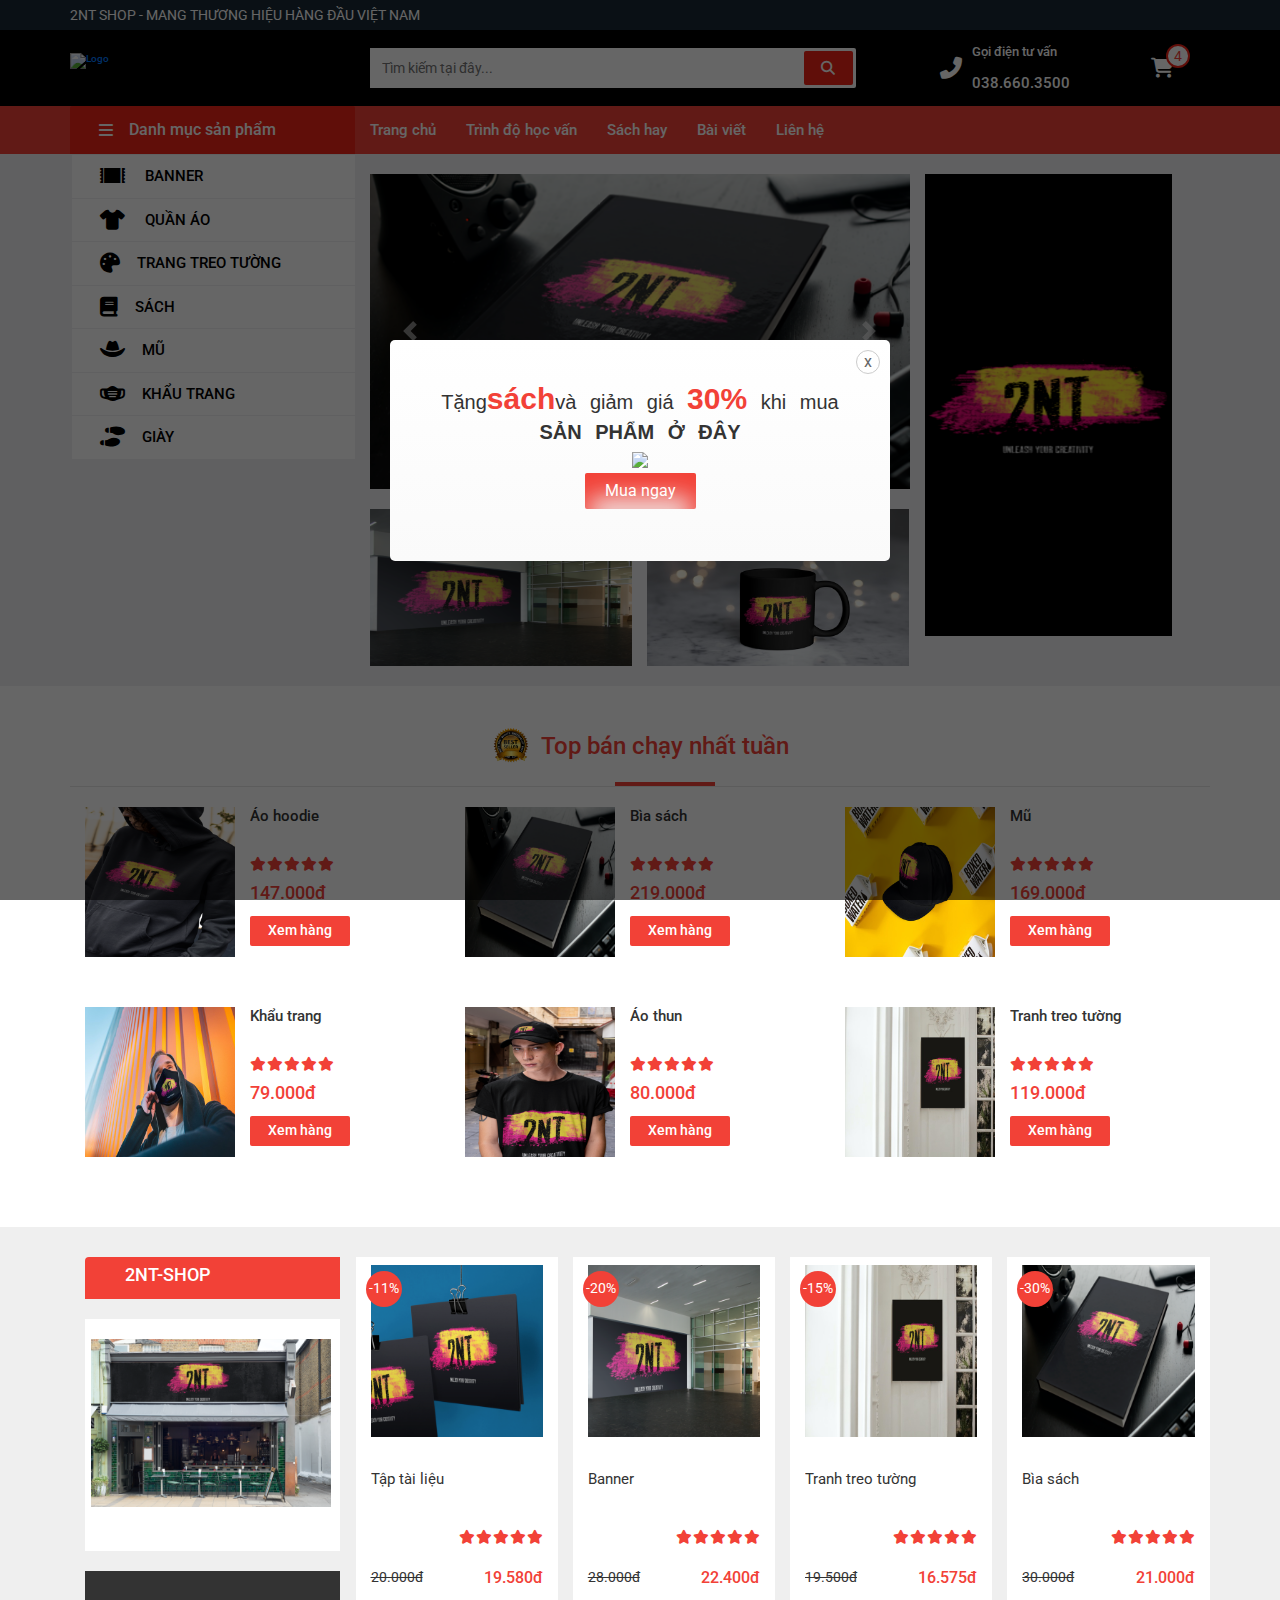
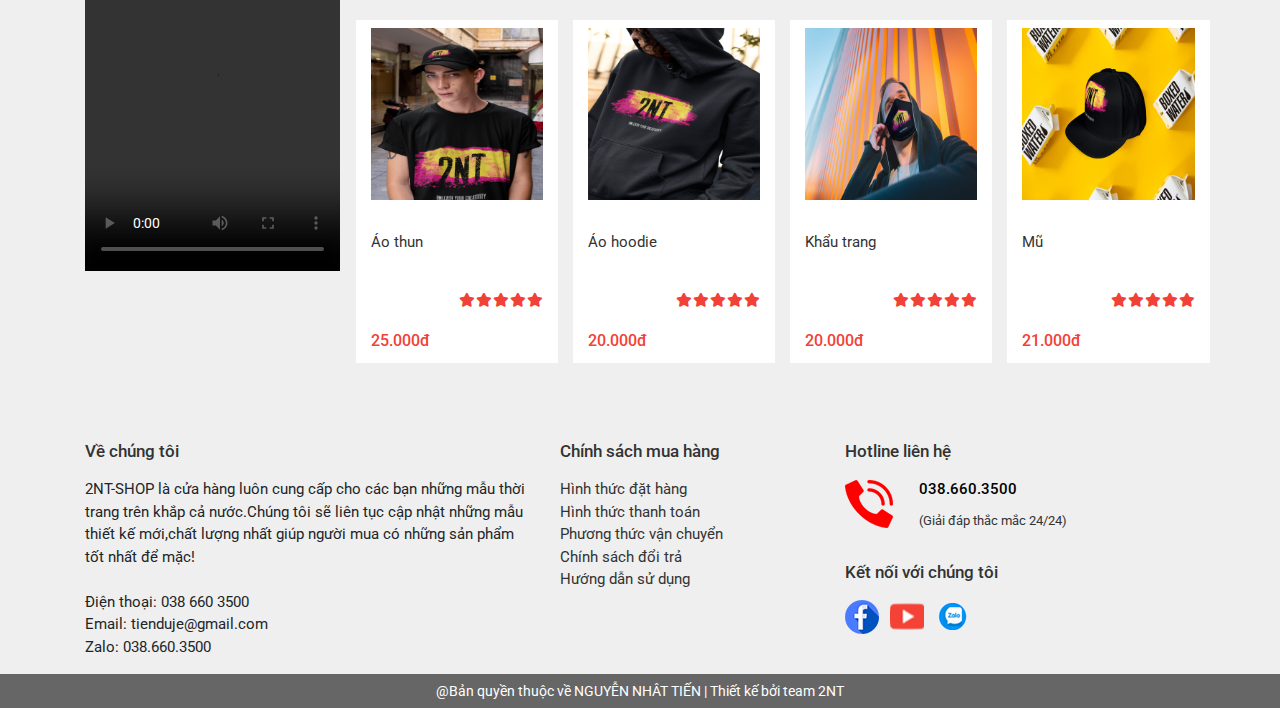
==== commit 59a963cb: "Update index.html" ====
--- a/index.html
+++ b/index.html
@@ -10,6 +10,7 @@
     <link href="https://fonts.googleapis.com/css2?family=Roboto:ital,wght@0,300;0,400;0,500;0,700;1,300;1,400;1,500&display=swap" rel="stylesheet">
     <link rel="stylesheet" href="fonts/fontawesome/css/all.min.css">
     <link rel="stylesheet" href="https://cdnjs.cloudflare.com/ajax/libs/font-awesome/6.1.1/css/all.min.css">
+    <link rel="icon" href="images1/streetwear-logo-template-featuring-urban-textures-2948 (1).png">
     <link rel="stylesheet" href="css/style.css">
     <link rel="stylesheet" href="css/home.css">
 </head>
@@ -802,4 +803,4 @@
     <script src="js/jq.js"></script>
     <script src="js/index.js"></script>
 </body>
-</html>+</html>
--- a/fonts/fontawesome/css/all.min.css
+++ b/fonts/fontawesome/css/all.min.css
@@ -0,0 +1,5 @@
+/*!
+ * Font Awesome Free 5.13.0 by @fontawesome - https://fontawesome.com
+ * License - https://fontawesome.com/license/free (Icons: CC BY 4.0, Fonts: SIL OFL 1.1, Code: MIT License)
+ */
+.fa,.fab,.fad,.fal,.far,.fas{-moz-osx-font-smoothing:grayscale;-webkit-font-smoothing:antialiased;display:inline-block;font-style:normal;font-variant:normal;text-rendering:auto;line-height:1}.fa-lg{font-size:1.33333em;line-height:.75em;vertical-align:-.0667em}.fa-xs{font-size:.75em}.fa-sm{font-size:.875em}.fa-1x{font-size:1em}.fa-2x{font-size:2em}.fa-3x{font-size:3em}.fa-4x{font-size:4em}.fa-5x{font-size:5em}.fa-6x{font-size:6em}.fa-7x{font-size:7em}.fa-8x{font-size:8em}.fa-9x{font-size:9em}.fa-10x{font-size:10em}.fa-fw{text-align:center;width:1.25em}.fa-ul{list-style-type:none;margin-left:2.5em;padding-left:0}.fa-ul>li{position:relative}.fa-li{left:-2em;position:absolute;text-align:center;width:2em;line-height:inherit}.fa-border{border:.08em solid #eee;border-radius:.1em;padding:.2em .25em .15em}.fa-pull-left{float:left}.fa-pull-right{float:right}.fa.fa-pull-left,.fab.fa-pull-left,.fal.fa-pull-left,.far.fa-pull-left,.fas.fa-pull-left{margin-right:.3em}.fa.fa-pull-right,.fab.fa-pull-right,.fal.fa-pull-right,.far.fa-pull-right,.fas.fa-pull-right{margin-left:.3em}.fa-spin{-webkit-animation:fa-spin 2s linear infinite;animation:fa-spin 2s linear infinite}.fa-pulse{-webkit-animation:fa-spin 1s steps(8) infinite;animation:fa-spin 1s steps(8) infinite}@-webkit-keyframes fa-spin{0%{-webkit-transform:rotate(0deg);transform:rotate(0deg)}to{-webkit-transform:rotate(1turn);transform:rotate(1turn)}}@keyframes fa-spin{0%{-webkit-transform:rotate(0deg);transform:rotate(0deg)}to{-webkit-transform:rotate(1turn);transform:rotate(1turn)}}.fa-rotate-90{-ms-filter:"progid:DXImageTransform.Microsoft.BasicImage(rotation=1)";-webkit-transform:rotate(90deg);transform:rotate(90deg)}.fa-rotate-180{-ms-filter:"progid:DXImageTransform.Microsoft.BasicImage(rotation=2)";-webkit-transform:rotate(180deg);transform:rotate(180deg)}.fa-rotate-270{-ms-filter:"progid:DXImageTransform.Microsoft.BasicImage(rotation=3)";-webkit-transform:rotate(270deg);transform:rotate(270deg)}.fa-flip-horizontal{-ms-filter:"progid:DXImageTransform.Microsoft.BasicImage(rotation=0, mirror=1)";-webkit-transform:scaleX(-1);transform:scaleX(-1)}.fa-flip-vertical{-webkit-transform:scaleY(-1);transform:scaleY(-1)}.fa-flip-both,.fa-flip-horizontal.fa-flip-vertical,.fa-flip-vertical{-ms-filter:"progid:DXImageTransform.Microsoft.BasicImage(rotation=2, mirror=1)"}.fa-flip-both,.fa-flip-horizontal.fa-flip-vertical{-webkit-transform:scale(-1);transform:scale(-1)}:root .fa-flip-both,:root .fa-flip-horizontal,:root .fa-flip-vertical,:root .fa-rotate-90,:root .fa-rotate-180,:root .fa-rotate-270{-webkit-filter:none;filter:none}.fa-stack{display:inline-block;height:2em;line-height:2em;position:relative;vertical-align:middle;width:2.5em}.fa-stack-1x,.fa-stack-2x{left:0;position:absolute;text-align:center;width:100%}.fa-stack-1x{line-height:inherit}.fa-stack-2x{font-size:2em}.fa-inverse{color:#fff}.fa-500px:before{content:"\f26e"}.fa-accessible-icon:before{content:"\f368"}.fa-accusoft:before{content:"\f369"}.fa-acquisitions-incorporated:before{content:"\f6af"}.fa-ad:before{content:"\f641"}.fa-address-book:before{content:"\f2b9"}.fa-address-card:before{content:"\f2bb"}.fa-adjust:before{content:"\f042"}.fa-adn:before{content:"\f170"}.fa-adobe:before{content:"\f778"}.fa-adversal:before{content:"\f36a"}.fa-affiliatetheme:before{content:"\f36b"}.fa-air-freshener:before{content:"\f5d0"}.fa-airbnb:before{content:"\f834"}.fa-algolia:before{content:"\f36c"}.fa-align-center:before{content:"\f037"}.fa-align-justify:before{content:"\f039"}.fa-align-left:before{content:"\f036"}.fa-align-right:before{content:"\f038"}.fa-alipay:before{content:"\f642"}.fa-allergies:before{content:"\f461"}.fa-amazon:before{content:"\f270"}.fa-amazon-pay:before{content:"\f42c"}.fa-ambulance:before{content:"\f0f9"}.fa-american-sign-language-interpreting:before{content:"\f2a3"}.fa-amilia:before{content:"\f36d"}.fa-anchor:before{content:"\f13d"}.fa-android:before{content:"\f17b"}.fa-angellist:before{content:"\f209"}.fa-angle-double-down:before{content:"\f103"}.fa-angle-double-left:before{content:"\f100"}.fa-angle-double-right:before{content:"\f101"}.fa-angle-double-up:before{content:"\f102"}.fa-angle-down:before{content:"\f107"}.fa-angle-left:before{content:"\f104"}.fa-angle-right:before{content:"\f105"}.fa-angle-up:before{content:"\f106"}.fa-angry:before{content:"\f556"}.fa-angrycreative:before{content:"\f36e"}.fa-angular:before{content:"\f420"}.fa-ankh:before{content:"\f644"}.fa-app-store:before{content:"\f36f"}.fa-app-store-ios:before{content:"\f370"}.fa-apper:before{content:"\f371"}.fa-apple:before{content:"\f179"}.fa-apple-alt:before{content:"\f5d1"}.fa-apple-pay:before{content:"\f415"}.fa-archive:before{content:"\f187"}.fa-archway:before{content:"\f557"}.fa-arrow-alt-circle-down:before{content:"\f358"}.fa-arrow-alt-circle-left:before{content:"\f359"}.fa-arrow-alt-circle-right:before{content:"\f35a"}.fa-arrow-alt-circle-up:before{content:"\f35b"}.fa-arrow-circle-down:before{content:"\f0ab"}.fa-arrow-circle-left:before{content:"\f0a8"}.fa-arrow-circle-right:before{content:"\f0a9"}.fa-arrow-circle-up:before{content:"\f0aa"}.fa-arrow-down:before{content:"\f063"}.fa-arrow-left:before{content:"\f060"}.fa-arrow-right:before{content:"\f061"}.fa-arrow-up:before{content:"\f062"}.fa-arrows-alt:before{content:"\f0b2"}.fa-arrows-alt-h:before{content:"\f337"}.fa-arrows-alt-v:before{content:"\f338"}.fa-artstation:before{content:"\f77a"}.fa-assistive-listening-systems:before{content:"\f2a2"}.fa-asterisk:before{content:"\f069"}.fa-asymmetrik:before{content:"\f372"}.fa-at:before{content:"\f1fa"}.fa-atlas:before{content:"\f558"}.fa-atlassian:before{content:"\f77b"}.fa-atom:before{content:"\f5d2"}.fa-audible:before{content:"\f373"}.fa-audio-description:before{content:"\f29e"}.fa-autoprefixer:before{content:"\f41c"}.fa-avianex:before{content:"\f374"}.fa-aviato:before{content:"\f421"}.fa-award:before{content:"\f559"}.fa-aws:before{content:"\f375"}.fa-baby:before{content:"\f77c"}.fa-baby-carriage:before{content:"\f77d"}.fa-backspace:before{content:"\f55a"}.fa-backward:before{content:"\f04a"}.fa-bacon:before{content:"\f7e5"}.fa-bahai:before{content:"\f666"}.fa-balance-scale:before{content:"\f24e"}.fa-balance-scale-left:before{content:"\f515"}.fa-balance-scale-right:before{content:"\f516"}.fa-ban:before{content:"\f05e"}.fa-band-aid:before{content:"\f462"}.fa-bandcamp:before{content:"\f2d5"}.fa-barcode:before{content:"\f02a"}.fa-bars:before{content:"\f0c9"}.fa-baseball-ball:before{content:"\f433"}.fa-basketball-ball:before{content:"\f434"}.fa-bath:before{content:"\f2cd"}.fa-battery-empty:before{content:"\f244"}.fa-battery-full:before{content:"\f240"}.fa-battery-half:before{content:"\f242"}.fa-battery-quarter:before{content:"\f243"}.fa-battery-three-quarters:before{content:"\f241"}.fa-battle-net:before{content:"\f835"}.fa-bed:before{content:"\f236"}.fa-beer:before{content:"\f0fc"}.fa-behance:before{content:"\f1b4"}.fa-behance-square:before{content:"\f1b5"}.fa-bell:before{content:"\f0f3"}.fa-bell-slash:before{content:"\f1f6"}.fa-bezier-curve:before{content:"\f55b"}.fa-bible:before{content:"\f647"}.fa-bicycle:before{content:"\f206"}.fa-biking:before{content:"\f84a"}.fa-bimobject:before{content:"\f378"}.fa-binoculars:before{content:"\f1e5"}.fa-biohazard:before{content:"\f780"}.fa-birthday-cake:before{content:"\f1fd"}.fa-bitbucket:before{content:"\f171"}.fa-bitcoin:before{content:"\f379"}.fa-bity:before{content:"\f37a"}.fa-black-tie:before{content:"\f27e"}.fa-blackberry:before{content:"\f37b"}.fa-blender:before{content:"\f517"}.fa-blender-phone:before{content:"\f6b6"}.fa-blind:before{content:"\f29d"}.fa-blog:before{content:"\f781"}.fa-blogger:before{content:"\f37c"}.fa-blogger-b:before{content:"\f37d"}.fa-bluetooth:before{content:"\f293"}.fa-bluetooth-b:before{content:"\f294"}.fa-bold:before{content:"\f032"}.fa-bolt:before{content:"\f0e7"}.fa-bomb:before{content:"\f1e2"}.fa-bone:before{content:"\f5d7"}.fa-bong:before{content:"\f55c"}.fa-book:before{content:"\f02d"}.fa-book-dead:before{content:"\f6b7"}.fa-book-medical:before{content:"\f7e6"}.fa-book-open:before{content:"\f518"}.fa-book-reader:before{content:"\f5da"}.fa-bookmark:before{content:"\f02e"}.fa-bootstrap:before{content:"\f836"}.fa-border-all:before{content:"\f84c"}.fa-border-none:before{content:"\f850"}.fa-border-style:before{content:"\f853"}.fa-bowling-ball:before{content:"\f436"}.fa-box:before{content:"\f466"}.fa-box-open:before{content:"\f49e"}.fa-box-tissue:before{content:"\f95b"}.fa-boxes:before{content:"\f468"}.fa-braille:before{content:"\f2a1"}.fa-brain:before{content:"\f5dc"}.fa-bread-slice:before{content:"\f7ec"}.fa-briefcase:before{content:"\f0b1"}.fa-briefcase-medical:before{content:"\f469"}.fa-broadcast-tower:before{content:"\f519"}.fa-broom:before{content:"\f51a"}.fa-brush:before{content:"\f55d"}.fa-btc:before{content:"\f15a"}.fa-buffer:before{content:"\f837"}.fa-bug:before{content:"\f188"}.fa-building:before{content:"\f1ad"}.fa-bullhorn:before{content:"\f0a1"}.fa-bullseye:before{content:"\f140"}.fa-burn:before{content:"\f46a"}.fa-buromobelexperte:before{content:"\f37f"}.fa-bus:before{content:"\f207"}.fa-bus-alt:before{content:"\f55e"}.fa-business-time:before{content:"\f64a"}.fa-buy-n-large:before{content:"\f8a6"}.fa-buysellads:before{content:"\f20d"}.fa-calculator:before{content:"\f1ec"}.fa-calendar:before{content:"\f133"}.fa-calendar-alt:before{content:"\f073"}.fa-calendar-check:before{content:"\f274"}.fa-calendar-day:before{content:"\f783"}.fa-calendar-minus:before{content:"\f272"}.fa-calendar-plus:before{content:"\f271"}.fa-calendar-times:before{content:"\f273"}.fa-calendar-week:before{content:"\f784"}.fa-camera:before{content:"\f030"}.fa-camera-retro:before{content:"\f083"}.fa-campground:before{content:"\f6bb"}.fa-canadian-maple-leaf:before{content:"\f785"}.fa-candy-cane:before{content:"\f786"}.fa-cannabis:before{content:"\f55f"}.fa-capsules:before{content:"\f46b"}.fa-car:before{content:"\f1b9"}.fa-car-alt:before{content:"\f5de"}.fa-car-battery:before{content:"\f5df"}.fa-car-crash:before{content:"\f5e1"}.fa-car-side:before{content:"\f5e4"}.fa-caravan:before{content:"\f8ff"}.fa-caret-down:before{content:"\f0d7"}.fa-caret-left:before{content:"\f0d9"}.fa-caret-right:before{content:"\f0da"}.fa-caret-square-down:before{content:"\f150"}.fa-caret-square-left:before{content:"\f191"}.fa-caret-square-right:before{content:"\f152"}.fa-caret-square-up:before{content:"\f151"}.fa-caret-up:before{content:"\f0d8"}.fa-carrot:before{content:"\f787"}.fa-cart-arrow-down:before{content:"\f218"}.fa-cart-plus:before{content:"\f217"}.fa-cash-register:before{content:"\f788"}.fa-cat:before{content:"\f6be"}.fa-cc-amazon-pay:before{content:"\f42d"}.fa-cc-amex:before{content:"\f1f3"}.fa-cc-apple-pay:before{content:"\f416"}.fa-cc-diners-club:before{content:"\f24c"}.fa-cc-discover:before{content:"\f1f2"}.fa-cc-jcb:before{content:"\f24b"}.fa-cc-mastercard:before{content:"\f1f1"}.fa-cc-paypal:before{content:"\f1f4"}.fa-cc-stripe:before{content:"\f1f5"}.fa-cc-visa:before{content:"\f1f0"}.fa-centercode:before{content:"\f380"}.fa-centos:before{content:"\f789"}.fa-certificate:before{content:"\f0a3"}.fa-chair:before{content:"\f6c0"}.fa-chalkboard:before{content:"\f51b"}.fa-chalkboard-teacher:before{content:"\f51c"}.fa-charging-station:before{content:"\f5e7"}.fa-chart-area:before{content:"\f1fe"}.fa-chart-bar:before{content:"\f080"}.fa-chart-line:before{content:"\f201"}.fa-chart-pie:before{content:"\f200"}.fa-check:before{content:"\f00c"}.fa-check-circle:before{content:"\f058"}.fa-check-double:before{content:"\f560"}.fa-check-square:before{content:"\f14a"}.fa-cheese:before{content:"\f7ef"}.fa-chess:before{content:"\f439"}.fa-chess-bishop:before{content:"\f43a"}.fa-chess-board:before{content:"\f43c"}.fa-chess-king:before{content:"\f43f"}.fa-chess-knight:before{content:"\f441"}.fa-chess-pawn:before{content:"\f443"}.fa-chess-queen:before{content:"\f445"}.fa-chess-rook:before{content:"\f447"}.fa-chevron-circle-down:before{content:"\f13a"}.fa-chevron-circle-left:before{content:"\f137"}.fa-chevron-circle-right:before{content:"\f138"}.fa-chevron-circle-up:before{content:"\f139"}.fa-chevron-down:before{content:"\f078"}.fa-chevron-left:before{content:"\f053"}.fa-chevron-right:before{content:"\f054"}.fa-chevron-up:before{content:"\f077"}.fa-child:before{content:"\f1ae"}.fa-chrome:before{content:"\f268"}.fa-chromecast:before{content:"\f838"}.fa-church:before{content:"\f51d"}.fa-circle:before{content:"\f111"}.fa-circle-notch:before{content:"\f1ce"}.fa-city:before{content:"\f64f"}.fa-clinic-medical:before{content:"\f7f2"}.fa-clipboard:before{content:"\f328"}.fa-clipboard-check:before{content:"\f46c"}.fa-clipboard-list:before{content:"\f46d"}.fa-clock:before{content:"\f017"}.fa-clone:before{content:"\f24d"}.fa-closed-captioning:before{content:"\f20a"}.fa-cloud:before{content:"\f0c2"}.fa-cloud-download-alt:before{content:"\f381"}.fa-cloud-meatball:before{content:"\f73b"}.fa-cloud-moon:before{content:"\f6c3"}.fa-cloud-moon-rain:before{content:"\f73c"}.fa-cloud-rain:before{content:"\f73d"}.fa-cloud-showers-heavy:before{content:"\f740"}.fa-cloud-sun:before{content:"\f6c4"}.fa-cloud-sun-rain:before{content:"\f743"}.fa-cloud-upload-alt:before{content:"\f382"}.fa-cloudscale:before{content:"\f383"}.fa-cloudsmith:before{content:"\f384"}.fa-cloudversify:before{content:"\f385"}.fa-cocktail:before{content:"\f561"}.fa-code:before{content:"\f121"}.fa-code-branch:before{content:"\f126"}.fa-codepen:before{content:"\f1cb"}.fa-codiepie:before{content:"\f284"}.fa-coffee:before{content:"\f0f4"}.fa-cog:before{content:"\f013"}.fa-cogs:before{content:"\f085"}.fa-coins:before{content:"\f51e"}.fa-columns:before{content:"\f0db"}.fa-comment:before{content:"\f075"}.fa-comment-alt:before{content:"\f27a"}.fa-comment-dollar:before{content:"\f651"}.fa-comment-dots:before{content:"\f4ad"}.fa-comment-medical:before{content:"\f7f5"}.fa-comment-slash:before{content:"\f4b3"}.fa-comments:before{content:"\f086"}.fa-comments-dollar:before{content:"\f653"}.fa-compact-disc:before{content:"\f51f"}.fa-compass:before{content:"\f14e"}.fa-compress:before{content:"\f066"}.fa-compress-alt:before{content:"\f422"}.fa-compress-arrows-alt:before{content:"\f78c"}.fa-concierge-bell:before{content:"\f562"}.fa-confluence:before{content:"\f78d"}.fa-connectdevelop:before{content:"\f20e"}.fa-contao:before{content:"\f26d"}.fa-cookie:before{content:"\f563"}.fa-cookie-bite:before{content:"\f564"}.fa-copy:before{content:"\f0c5"}.fa-copyright:before{content:"\f1f9"}.fa-cotton-bureau:before{content:"\f89e"}.fa-couch:before{content:"\f4b8"}.fa-cpanel:before{content:"\f388"}.fa-creative-commons:before{content:"\f25e"}.fa-creative-commons-by:before{content:"\f4e7"}.fa-creative-commons-nc:before{content:"\f4e8"}.fa-creative-commons-nc-eu:before{content:"\f4e9"}.fa-creative-commons-nc-jp:before{content:"\f4ea"}.fa-creative-commons-nd:before{content:"\f4eb"}.fa-creative-commons-pd:before{content:"\f4ec"}.fa-creative-commons-pd-alt:before{content:"\f4ed"}.fa-creative-commons-remix:before{content:"\f4ee"}.fa-creative-commons-sa:before{content:"\f4ef"}.fa-creative-commons-sampling:before{content:"\f4f0"}.fa-creative-commons-sampling-plus:before{content:"\f4f1"}.fa-creative-commons-share:before{content:"\f4f2"}.fa-creative-commons-zero:before{content:"\f4f3"}.fa-credit-card:before{content:"\f09d"}.fa-critical-role:before{content:"\f6c9"}.fa-crop:before{content:"\f125"}.fa-crop-alt:before{content:"\f565"}.fa-cross:before{content:"\f654"}.fa-crosshairs:before{content:"\f05b"}.fa-crow:before{content:"\f520"}.fa-crown:before{content:"\f521"}.fa-crutch:before{content:"\f7f7"}.fa-css3:before{content:"\f13c"}.fa-css3-alt:before{content:"\f38b"}.fa-cube:before{content:"\f1b2"}.fa-cubes:before{content:"\f1b3"}.fa-cut:before{content:"\f0c4"}.fa-cuttlefish:before{content:"\f38c"}.fa-d-and-d:before{content:"\f38d"}.fa-d-and-d-beyond:before{content:"\f6ca"}.fa-dailymotion:before{content:"\f952"}.fa-dashcube:before{content:"\f210"}.fa-database:before{content:"\f1c0"}.fa-deaf:before{content:"\f2a4"}.fa-delicious:before{content:"\f1a5"}.fa-democrat:before{content:"\f747"}.fa-deploydog:before{content:"\f38e"}.fa-deskpro:before{content:"\f38f"}.fa-desktop:before{content:"\f108"}.fa-dev:before{content:"\f6cc"}.fa-deviantart:before{content:"\f1bd"}.fa-dharmachakra:before{content:"\f655"}.fa-dhl:before{content:"\f790"}.fa-diagnoses:before{content:"\f470"}.fa-diaspora:before{content:"\f791"}.fa-dice:before{content:"\f522"}.fa-dice-d20:before{content:"\f6cf"}.fa-dice-d6:before{content:"\f6d1"}.fa-dice-five:before{content:"\f523"}.fa-dice-four:before{content:"\f524"}.fa-dice-one:before{content:"\f525"}.fa-dice-six:before{content:"\f526"}.fa-dice-three:before{content:"\f527"}.fa-dice-two:before{content:"\f528"}.fa-digg:before{content:"\f1a6"}.fa-digital-ocean:before{content:"\f391"}.fa-digital-tachograph:before{content:"\f566"}.fa-directions:before{content:"\f5eb"}.fa-discord:before{content:"\f392"}.fa-discourse:before{content:"\f393"}.fa-disease:before{content:"\f7fa"}.fa-divide:before{content:"\f529"}.fa-dizzy:before{content:"\f567"}.fa-dna:before{content:"\f471"}.fa-dochub:before{content:"\f394"}.fa-docker:before{content:"\f395"}.fa-dog:before{content:"\f6d3"}.fa-dollar-sign:before{content:"\f155"}.fa-dolly:before{content:"\f472"}.fa-dolly-flatbed:before{content:"\f474"}.fa-donate:before{content:"\f4b9"}.fa-door-closed:before{content:"\f52a"}.fa-door-open:before{content:"\f52b"}.fa-dot-circle:before{content:"\f192"}.fa-dove:before{content:"\f4ba"}.fa-download:before{content:"\f019"}.fa-draft2digital:before{content:"\f396"}.fa-drafting-compass:before{content:"\f568"}.fa-dragon:before{content:"\f6d5"}.fa-draw-polygon:before{content:"\f5ee"}.fa-dribbble:before{content:"\f17d"}.fa-dribbble-square:before{content:"\f397"}.fa-dropbox:before{content:"\f16b"}.fa-drum:before{content:"\f569"}.fa-drum-steelpan:before{content:"\f56a"}.fa-drumstick-bite:before{content:"\f6d7"}.fa-drupal:before{content:"\f1a9"}.fa-dumbbell:before{content:"\f44b"}.fa-dumpster:before{content:"\f793"}.fa-dumpster-fire:before{content:"\f794"}.fa-dungeon:before{content:"\f6d9"}.fa-dyalog:before{content:"\f399"}.fa-earlybirds:before{content:"\f39a"}.fa-ebay:before{content:"\f4f4"}.fa-edge:before{content:"\f282"}.fa-edit:before{content:"\f044"}.fa-egg:before{content:"\f7fb"}.fa-eject:before{content:"\f052"}.fa-elementor:before{content:"\f430"}.fa-ellipsis-h:before{content:"\f141"}.fa-ellipsis-v:before{content:"\f142"}.fa-ello:before{content:"\f5f1"}.fa-ember:before{content:"\f423"}.fa-empire:before{content:"\f1d1"}.fa-envelope:before{content:"\f0e0"}.fa-envelope-open:before{content:"\f2b6"}.fa-envelope-open-text:before{content:"\f658"}.fa-envelope-square:before{content:"\f199"}.fa-envira:before{content:"\f299"}.fa-equals:before{content:"\f52c"}.fa-eraser:before{content:"\f12d"}.fa-erlang:before{content:"\f39d"}.fa-ethereum:before{content:"\f42e"}.fa-ethernet:before{content:"\f796"}.fa-etsy:before{content:"\f2d7"}.fa-euro-sign:before{content:"\f153"}.fa-evernote:before{content:"\f839"}.fa-exchange-alt:before{content:"\f362"}.fa-exclamation:before{content:"\f12a"}.fa-exclamation-circle:before{content:"\f06a"}.fa-exclamation-triangle:before{content:"\f071"}.fa-expand:before{content:"\f065"}.fa-expand-alt:before{content:"\f424"}.fa-expand-arrows-alt:before{content:"\f31e"}.fa-expeditedssl:before{content:"\f23e"}.fa-external-link-alt:before{content:"\f35d"}.fa-external-link-square-alt:before{content:"\f360"}.fa-eye:before{content:"\f06e"}.fa-eye-dropper:before{content:"\f1fb"}.fa-eye-slash:before{content:"\f070"}.fa-facebook:before{content:"\f09a"}.fa-facebook-f:before{content:"\f39e"}.fa-facebook-messenger:before{content:"\f39f"}.fa-facebook-square:before{content:"\f082"}.fa-fan:before{content:"\f863"}.fa-fantasy-flight-games:before{content:"\f6dc"}.fa-fast-backward:before{content:"\f049"}.fa-fast-forward:before{content:"\f050"}.fa-faucet:before{content:"\f905"}.fa-fax:before{content:"\f1ac"}.fa-feather:before{content:"\f52d"}.fa-feather-alt:before{content:"\f56b"}.fa-fedex:before{content:"\f797"}.fa-fedora:before{content:"\f798"}.fa-female:before{content:"\f182"}.fa-fighter-jet:before{content:"\f0fb"}.fa-figma:before{content:"\f799"}.fa-file:before{content:"\f15b"}.fa-file-alt:before{content:"\f15c"}.fa-file-archive:before{content:"\f1c6"}.fa-file-audio:before{content:"\f1c7"}.fa-file-code:before{content:"\f1c9"}.fa-file-contract:before{content:"\f56c"}.fa-file-csv:before{content:"\f6dd"}.fa-file-download:before{content:"\f56d"}.fa-file-excel:before{content:"\f1c3"}.fa-file-export:before{content:"\f56e"}.fa-file-image:before{content:"\f1c5"}.fa-file-import:before{content:"\f56f"}.fa-file-invoice:before{content:"\f570"}.fa-file-invoice-dollar:before{content:"\f571"}.fa-file-medical:before{content:"\f477"}.fa-file-medical-alt:before{content:"\f478"}.fa-file-pdf:before{content:"\f1c1"}.fa-file-powerpoint:before{content:"\f1c4"}.fa-file-prescription:before{content:"\f572"}.fa-file-signature:before{content:"\f573"}.fa-file-upload:before{content:"\f574"}.fa-file-video:before{content:"\f1c8"}.fa-file-word:before{content:"\f1c2"}.fa-fill:before{content:"\f575"}.fa-fill-drip:before{content:"\f576"}.fa-film:before{content:"\f008"}.fa-filter:before{content:"\f0b0"}.fa-fingerprint:before{content:"\f577"}.fa-fire:before{content:"\f06d"}.fa-fire-alt:before{content:"\f7e4"}.fa-fire-extinguisher:before{content:"\f134"}.fa-firefox:before{content:"\f269"}.fa-firefox-browser:before{content:"\f907"}.fa-first-aid:before{content:"\f479"}.fa-first-order:before{content:"\f2b0"}.fa-first-order-alt:before{content:"\f50a"}.fa-firstdraft:before{content:"\f3a1"}.fa-fish:before{content:"\f578"}.fa-fist-raised:before{content:"\f6de"}.fa-flag:before{content:"\f024"}.fa-flag-checkered:before{content:"\f11e"}.fa-flag-usa:before{content:"\f74d"}.fa-flask:before{content:"\f0c3"}.fa-flickr:before{content:"\f16e"}.fa-flipboard:before{content:"\f44d"}.fa-flushed:before{content:"\f579"}.fa-fly:before{content:"\f417"}.fa-folder:before{content:"\f07b"}.fa-folder-minus:before{content:"\f65d"}.fa-folder-open:before{content:"\f07c"}.fa-folder-plus:before{content:"\f65e"}.fa-font:before{content:"\f031"}.fa-font-awesome:before{content:"\f2b4"}.fa-font-awesome-alt:before{content:"\f35c"}.fa-font-awesome-flag:before{content:"\f425"}.fa-font-awesome-logo-full:before{content:"\f4e6"}.fa-fonticons:before{content:"\f280"}.fa-fonticons-fi:before{content:"\f3a2"}.fa-football-ball:before{content:"\f44e"}.fa-fort-awesome:before{content:"\f286"}.fa-fort-awesome-alt:before{content:"\f3a3"}.fa-forumbee:before{content:"\f211"}.fa-forward:before{content:"\f04e"}.fa-foursquare:before{content:"\f180"}.fa-free-code-camp:before{content:"\f2c5"}.fa-freebsd:before{content:"\f3a4"}.fa-frog:before{content:"\f52e"}.fa-frown:before{content:"\f119"}.fa-frown-open:before{content:"\f57a"}.fa-fulcrum:before{content:"\f50b"}.fa-funnel-dollar:before{content:"\f662"}.fa-futbol:before{content:"\f1e3"}.fa-galactic-republic:before{content:"\f50c"}.fa-galactic-senate:before{content:"\f50d"}.fa-gamepad:before{content:"\f11b"}.fa-gas-pump:before{content:"\f52f"}.fa-gavel:before{content:"\f0e3"}.fa-gem:before{content:"\f3a5"}.fa-genderless:before{content:"\f22d"}.fa-get-pocket:before{content:"\f265"}.fa-gg:before{content:"\f260"}.fa-gg-circle:before{content:"\f261"}.fa-ghost:before{content:"\f6e2"}.fa-gift:before{content:"\f06b"}.fa-gifts:before{content:"\f79c"}.fa-git:before{content:"\f1d3"}.fa-git-alt:before{content:"\f841"}.fa-git-square:before{content:"\f1d2"}.fa-github:before{content:"\f09b"}.fa-github-alt:before{content:"\f113"}.fa-github-square:before{content:"\f092"}.fa-gitkraken:before{content:"\f3a6"}.fa-gitlab:before{content:"\f296"}.fa-gitter:before{content:"\f426"}.fa-glass-cheers:before{content:"\f79f"}.fa-glass-martini:before{content:"\f000"}.fa-glass-martini-alt:before{content:"\f57b"}.fa-glass-whiskey:before{content:"\f7a0"}.fa-glasses:before{content:"\f530"}.fa-glide:before{content:"\f2a5"}.fa-glide-g:before{content:"\f2a6"}.fa-globe:before{content:"\f0ac"}.fa-globe-africa:before{content:"\f57c"}.fa-globe-americas:before{content:"\f57d"}.fa-globe-asia:before{content:"\f57e"}.fa-globe-europe:before{content:"\f7a2"}.fa-gofore:before{content:"\f3a7"}.fa-golf-ball:before{content:"\f450"}.fa-goodreads:before{content:"\f3a8"}.fa-goodreads-g:before{content:"\f3a9"}.fa-google:before{content:"\f1a0"}.fa-google-drive:before{content:"\f3aa"}.fa-google-play:before{content:"\f3ab"}.fa-google-plus:before{content:"\f2b3"}.fa-google-plus-g:before{content:"\f0d5"}.fa-google-plus-square:before{content:"\f0d4"}.fa-google-wallet:before{content:"\f1ee"}.fa-gopuram:before{content:"\f664"}.fa-graduation-cap:before{content:"\f19d"}.fa-gratipay:before{content:"\f184"}.fa-grav:before{content:"\f2d6"}.fa-greater-than:before{content:"\f531"}.fa-greater-than-equal:before{content:"\f532"}.fa-grimace:before{content:"\f57f"}.fa-grin:before{content:"\f580"}.fa-grin-alt:before{content:"\f581"}.fa-grin-beam:before{content:"\f582"}.fa-grin-beam-sweat:before{content:"\f583"}.fa-grin-hearts:before{content:"\f584"}.fa-grin-squint:before{content:"\f585"}.fa-grin-squint-tears:before{content:"\f586"}.fa-grin-stars:before{content:"\f587"}.fa-grin-tears:before{content:"\f588"}.fa-grin-tongue:before{content:"\f589"}.fa-grin-tongue-squint:before{content:"\f58a"}.fa-grin-tongue-wink:before{content:"\f58b"}.fa-grin-wink:before{content:"\f58c"}.fa-grip-horizontal:before{content:"\f58d"}.fa-grip-lines:before{content:"\f7a4"}.fa-grip-lines-vertical:before{content:"\f7a5"}.fa-grip-vertical:before{content:"\f58e"}.fa-gripfire:before{content:"\f3ac"}.fa-grunt:before{content:"\f3ad"}.fa-guitar:before{content:"\f7a6"}.fa-gulp:before{content:"\f3ae"}.fa-h-square:before{content:"\f0fd"}.fa-hacker-news:before{content:"\f1d4"}.fa-hacker-news-square:before{content:"\f3af"}.fa-hackerrank:before{content:"\f5f7"}.fa-hamburger:before{content:"\f805"}.fa-hammer:before{content:"\f6e3"}.fa-hamsa:before{content:"\f665"}.fa-hand-holding:before{content:"\f4bd"}.fa-hand-holding-heart:before{content:"\f4be"}.fa-hand-holding-medical:before{content:"\f95c"}.fa-hand-holding-usd:before{content:"\f4c0"}.fa-hand-holding-water:before{content:"\f4c1"}.fa-hand-lizard:before{content:"\f258"}.fa-hand-middle-finger:before{content:"\f806"}.fa-hand-paper:before{content:"\f256"}.fa-hand-peace:before{content:"\f25b"}.fa-hand-point-down:before{content:"\f0a7"}.fa-hand-point-left:before{content:"\f0a5"}.fa-hand-point-right:before{content:"\f0a4"}.fa-hand-point-up:before{content:"\f0a6"}.fa-hand-pointer:before{content:"\f25a"}.fa-hand-rock:before{content:"\f255"}.fa-hand-scissors:before{content:"\f257"}.fa-hand-sparkles:before{content:"\f95d"}.fa-hand-spock:before{content:"\f259"}.fa-hands:before{content:"\f4c2"}.fa-hands-helping:before{content:"\f4c4"}.fa-hands-wash:before{content:"\f95e"}.fa-handshake:before{content:"\f2b5"}.fa-handshake-alt-slash:before{content:"\f95f"}.fa-handshake-slash:before{content:"\f960"}.fa-hanukiah:before{content:"\f6e6"}.fa-hard-hat:before{content:"\f807"}.fa-hashtag:before{content:"\f292"}.fa-hat-cowboy:before{content:"\f8c0"}.fa-hat-cowboy-side:before{content:"\f8c1"}.fa-hat-wizard:before{content:"\f6e8"}.fa-hdd:before{content:"\f0a0"}.fa-head-side-cough:before{content:"\f961"}.fa-head-side-cough-slash:before{content:"\f962"}.fa-head-side-mask:before{content:"\f963"}.fa-head-side-virus:before{content:"\f964"}.fa-heading:before{content:"\f1dc"}.fa-headphones:before{content:"\f025"}.fa-headphones-alt:before{content:"\f58f"}.fa-headset:before{content:"\f590"}.fa-heart:before{content:"\f004"}.fa-heart-broken:before{content:"\f7a9"}.fa-heartbeat:before{content:"\f21e"}.fa-helicopter:before{content:"\f533"}.fa-highlighter:before{content:"\f591"}.fa-hiking:before{content:"\f6ec"}.fa-hippo:before{content:"\f6ed"}.fa-hips:before{content:"\f452"}.fa-hire-a-helper:before{content:"\f3b0"}.fa-history:before{content:"\f1da"}.fa-hockey-puck:before{content:"\f453"}.fa-holly-berry:before{content:"\f7aa"}.fa-home:before{content:"\f015"}.fa-hooli:before{content:"\f427"}.fa-hornbill:before{content:"\f592"}.fa-horse:before{content:"\f6f0"}.fa-horse-head:before{content:"\f7ab"}.fa-hospital:before{content:"\f0f8"}.fa-hospital-alt:before{content:"\f47d"}.fa-hospital-symbol:before{content:"\f47e"}.fa-hospital-user:before{content:"\f80d"}.fa-hot-tub:before{content:"\f593"}.fa-hotdog:before{content:"\f80f"}.fa-hotel:before{content:"\f594"}.fa-hotjar:before{content:"\f3b1"}.fa-hourglass:before{content:"\f254"}.fa-hourglass-end:before{content:"\f253"}.fa-hourglass-half:before{content:"\f252"}.fa-hourglass-start:before{content:"\f251"}.fa-house-damage:before{content:"\f6f1"}.fa-house-user:before{content:"\f965"}.fa-houzz:before{content:"\f27c"}.fa-hryvnia:before{content:"\f6f2"}.fa-html5:before{content:"\f13b"}.fa-hubspot:before{content:"\f3b2"}.fa-i-cursor:before{content:"\f246"}.fa-ice-cream:before{content:"\f810"}.fa-icicles:before{content:"\f7ad"}.fa-icons:before{content:"\f86d"}.fa-id-badge:before{content:"\f2c1"}.fa-id-card:before{content:"\f2c2"}.fa-id-card-alt:before{content:"\f47f"}.fa-ideal:before{content:"\f913"}.fa-igloo:before{content:"\f7ae"}.fa-image:before{content:"\f03e"}.fa-images:before{content:"\f302"}.fa-imdb:before{content:"\f2d8"}.fa-inbox:before{content:"\f01c"}.fa-indent:before{content:"\f03c"}.fa-industry:before{content:"\f275"}.fa-infinity:before{content:"\f534"}.fa-info:before{content:"\f129"}.fa-info-circle:before{content:"\f05a"}.fa-instagram:before{content:"\f16d"}.fa-instagram-square:before{content:"\f955"}.fa-intercom:before{content:"\f7af"}.fa-internet-explorer:before{content:"\f26b"}.fa-invision:before{content:"\f7b0"}.fa-ioxhost:before{content:"\f208"}.fa-italic:before{content:"\f033"}.fa-itch-io:before{content:"\f83a"}.fa-itunes:before{content:"\f3b4"}.fa-itunes-note:before{content:"\f3b5"}.fa-java:before{content:"\f4e4"}.fa-jedi:before{content:"\f669"}.fa-jedi-order:before{content:"\f50e"}.fa-jenkins:before{content:"\f3b6"}.fa-jira:before{content:"\f7b1"}.fa-joget:before{content:"\f3b7"}.fa-joint:before{content:"\f595"}.fa-joomla:before{content:"\f1aa"}.fa-journal-whills:before{content:"\f66a"}.fa-js:before{content:"\f3b8"}.fa-js-square:before{content:"\f3b9"}.fa-jsfiddle:before{content:"\f1cc"}.fa-kaaba:before{content:"\f66b"}.fa-kaggle:before{content:"\f5fa"}.fa-key:before{content:"\f084"}.fa-keybase:before{content:"\f4f5"}.fa-keyboard:before{content:"\f11c"}.fa-keycdn:before{content:"\f3ba"}.fa-khanda:before{content:"\f66d"}.fa-kickstarter:before{content:"\f3bb"}.fa-kickstarter-k:before{content:"\f3bc"}.fa-kiss:before{content:"\f596"}.fa-kiss-beam:before{content:"\f597"}.fa-kiss-wink-heart:before{content:"\f598"}.fa-kiwi-bird:before{content:"\f535"}.fa-korvue:before{content:"\f42f"}.fa-landmark:before{content:"\f66f"}.fa-language:before{content:"\f1ab"}.fa-laptop:before{content:"\f109"}.fa-laptop-code:before{content:"\f5fc"}.fa-laptop-house:before{content:"\f966"}.fa-laptop-medical:before{content:"\f812"}.fa-laravel:before{content:"\f3bd"}.fa-lastfm:before{content:"\f202"}.fa-lastfm-square:before{content:"\f203"}.fa-laugh:before{content:"\f599"}.fa-laugh-beam:before{content:"\f59a"}.fa-laugh-squint:before{content:"\f59b"}.fa-laugh-wink:before{content:"\f59c"}.fa-layer-group:before{content:"\f5fd"}.fa-leaf:before{content:"\f06c"}.fa-leanpub:before{content:"\f212"}.fa-lemon:before{content:"\f094"}.fa-less:before{content:"\f41d"}.fa-less-than:before{content:"\f536"}.fa-less-than-equal:before{content:"\f537"}.fa-level-down-alt:before{content:"\f3be"}.fa-level-up-alt:before{content:"\f3bf"}.fa-life-ring:before{content:"\f1cd"}.fa-lightbulb:before{content:"\f0eb"}.fa-line:before{content:"\f3c0"}.fa-link:before{content:"\f0c1"}.fa-linkedin:before{content:"\f08c"}.fa-linkedin-in:before{content:"\f0e1"}.fa-linode:before{content:"\f2b8"}.fa-linux:before{content:"\f17c"}.fa-lira-sign:before{content:"\f195"}.fa-list:before{content:"\f03a"}.fa-list-alt:before{content:"\f022"}.fa-list-ol:before{content:"\f0cb"}.fa-list-ul:before{content:"\f0ca"}.fa-location-arrow:before{content:"\f124"}.fa-lock:before{content:"\f023"}.fa-lock-open:before{content:"\f3c1"}.fa-long-arrow-alt-down:before{content:"\f309"}.fa-long-arrow-alt-left:before{content:"\f30a"}.fa-long-arrow-alt-right:before{content:"\f30b"}.fa-long-arrow-alt-up:before{content:"\f30c"}.fa-low-vision:before{content:"\f2a8"}.fa-luggage-cart:before{content:"\f59d"}.fa-lungs:before{content:"\f604"}.fa-lungs-virus:before{content:"\f967"}.fa-lyft:before{content:"\f3c3"}.fa-magento:before{content:"\f3c4"}.fa-magic:before{content:"\f0d0"}.fa-magnet:before{content:"\f076"}.fa-mail-bulk:before{content:"\f674"}.fa-mailchimp:before{content:"\f59e"}.fa-male:before{content:"\f183"}.fa-mandalorian:before{content:"\f50f"}.fa-map:before{content:"\f279"}.fa-map-marked:before{content:"\f59f"}.fa-map-marked-alt:before{content:"\f5a0"}.fa-map-marker:before{content:"\f041"}.fa-map-marker-alt:before{content:"\f3c5"}.fa-map-pin:before{content:"\f276"}.fa-map-signs:before{content:"\f277"}.fa-markdown:before{content:"\f60f"}.fa-marker:before{content:"\f5a1"}.fa-mars:before{content:"\f222"}.fa-mars-double:before{content:"\f227"}.fa-mars-stroke:before{content:"\f229"}.fa-mars-stroke-h:before{content:"\f22b"}.fa-mars-stroke-v:before{content:"\f22a"}.fa-mask:before{content:"\f6fa"}.fa-mastodon:before{content:"\f4f6"}.fa-maxcdn:before{content:"\f136"}.fa-mdb:before{content:"\f8ca"}.fa-medal:before{content:"\f5a2"}.fa-medapps:before{content:"\f3c6"}.fa-medium:before{content:"\f23a"}.fa-medium-m:before{content:"\f3c7"}.fa-medkit:before{content:"\f0fa"}.fa-medrt:before{content:"\f3c8"}.fa-meetup:before{content:"\f2e0"}.fa-megaport:before{content:"\f5a3"}.fa-meh:before{content:"\f11a"}.fa-meh-blank:before{content:"\f5a4"}.fa-meh-rolling-eyes:before{content:"\f5a5"}.fa-memory:before{content:"\f538"}.fa-mendeley:before{content:"\f7b3"}.fa-menorah:before{content:"\f676"}.fa-mercury:before{content:"\f223"}.fa-meteor:before{content:"\f753"}.fa-microblog:before{content:"\f91a"}.fa-microchip:before{content:"\f2db"}.fa-microphone:before{content:"\f130"}.fa-microphone-alt:before{content:"\f3c9"}.fa-microphone-alt-slash:before{content:"\f539"}.fa-microphone-slash:before{content:"\f131"}.fa-microscope:before{content:"\f610"}.fa-microsoft:before{content:"\f3ca"}.fa-minus:before{content:"\f068"}.fa-minus-circle:before{content:"\f056"}.fa-minus-square:before{content:"\f146"}.fa-mitten:before{content:"\f7b5"}.fa-mix:before{content:"\f3cb"}.fa-mixcloud:before{content:"\f289"}.fa-mixer:before{content:"\f956"}.fa-mizuni:before{content:"\f3cc"}.fa-mobile:before{content:"\f10b"}.fa-mobile-alt:before{content:"\f3cd"}.fa-modx:before{content:"\f285"}.fa-monero:before{content:"\f3d0"}.fa-money-bill:before{content:"\f0d6"}.fa-money-bill-alt:before{content:"\f3d1"}.fa-money-bill-wave:before{content:"\f53a"}.fa-money-bill-wave-alt:before{content:"\f53b"}.fa-money-check:before{content:"\f53c"}.fa-money-check-alt:before{content:"\f53d"}.fa-monument:before{content:"\f5a6"}.fa-moon:before{content:"\f186"}.fa-mortar-pestle:before{content:"\f5a7"}.fa-mosque:before{content:"\f678"}.fa-motorcycle:before{content:"\f21c"}.fa-mountain:before{content:"\f6fc"}.fa-mouse:before{content:"\f8cc"}.fa-mouse-pointer:before{content:"\f245"}.fa-mug-hot:before{content:"\f7b6"}.fa-music:before{content:"\f001"}.fa-napster:before{content:"\f3d2"}.fa-neos:before{content:"\f612"}.fa-network-wired:before{content:"\f6ff"}.fa-neuter:before{content:"\f22c"}.fa-newspaper:before{content:"\f1ea"}.fa-nimblr:before{content:"\f5a8"}.fa-node:before{content:"\f419"}.fa-node-js:before{content:"\f3d3"}.fa-not-equal:before{content:"\f53e"}.fa-notes-medical:before{content:"\f481"}.fa-npm:before{content:"\f3d4"}.fa-ns8:before{content:"\f3d5"}.fa-nutritionix:before{content:"\f3d6"}.fa-object-group:before{content:"\f247"}.fa-object-ungroup:before{content:"\f248"}.fa-odnoklassniki:before{content:"\f263"}.fa-odnoklassniki-square:before{content:"\f264"}.fa-oil-can:before{content:"\f613"}.fa-old-republic:before{content:"\f510"}.fa-om:before{content:"\f679"}.fa-opencart:before{content:"\f23d"}.fa-openid:before{content:"\f19b"}.fa-opera:before{content:"\f26a"}.fa-optin-monster:before{content:"\f23c"}.fa-orcid:before{content:"\f8d2"}.fa-osi:before{content:"\f41a"}.fa-otter:before{content:"\f700"}.fa-outdent:before{content:"\f03b"}.fa-page4:before{content:"\f3d7"}.fa-pagelines:before{content:"\f18c"}.fa-pager:before{content:"\f815"}.fa-paint-brush:before{content:"\f1fc"}.fa-paint-roller:before{content:"\f5aa"}.fa-palette:before{content:"\f53f"}.fa-palfed:before{content:"\f3d8"}.fa-pallet:before{content:"\f482"}.fa-paper-plane:before{content:"\f1d8"}.fa-paperclip:before{content:"\f0c6"}.fa-parachute-box:before{content:"\f4cd"}.fa-paragraph:before{content:"\f1dd"}.fa-parking:before{content:"\f540"}.fa-passport:before{content:"\f5ab"}.fa-pastafarianism:before{content:"\f67b"}.fa-paste:before{content:"\f0ea"}.fa-patreon:before{content:"\f3d9"}.fa-pause:before{content:"\f04c"}.fa-pause-circle:before{content:"\f28b"}.fa-paw:before{content:"\f1b0"}.fa-paypal:before{content:"\f1ed"}.fa-peace:before{content:"\f67c"}.fa-pen:before{content:"\f304"}.fa-pen-alt:before{content:"\f305"}.fa-pen-fancy:before{content:"\f5ac"}.fa-pen-nib:before{content:"\f5ad"}.fa-pen-square:before{content:"\f14b"}.fa-pencil-alt:before{content:"\f303"}.fa-pencil-ruler:before{content:"\f5ae"}.fa-penny-arcade:before{content:"\f704"}.fa-people-arrows:before{content:"\f968"}.fa-people-carry:before{content:"\f4ce"}.fa-pepper-hot:before{content:"\f816"}.fa-percent:before{content:"\f295"}.fa-percentage:before{content:"\f541"}.fa-periscope:before{content:"\f3da"}.fa-person-booth:before{content:"\f756"}.fa-phabricator:before{content:"\f3db"}.fa-phoenix-framework:before{content:"\f3dc"}.fa-phoenix-squadron:before{content:"\f511"}.fa-phone:before{content:"\f095"}.fa-phone-alt:before{content:"\f879"}.fa-phone-slash:before{content:"\f3dd"}.fa-phone-square:before{content:"\f098"}.fa-phone-square-alt:before{content:"\f87b"}.fa-phone-volume:before{content:"\f2a0"}.fa-photo-video:before{content:"\f87c"}.fa-php:before{content:"\f457"}.fa-pied-piper:before{content:"\f2ae"}.fa-pied-piper-alt:before{content:"\f1a8"}.fa-pied-piper-hat:before{content:"\f4e5"}.fa-pied-piper-pp:before{content:"\f1a7"}.fa-pied-piper-square:before{content:"\f91e"}.fa-piggy-bank:before{content:"\f4d3"}.fa-pills:before{content:"\f484"}.fa-pinterest:before{content:"\f0d2"}.fa-pinterest-p:before{content:"\f231"}.fa-pinterest-square:before{content:"\f0d3"}.fa-pizza-slice:before{content:"\f818"}.fa-place-of-worship:before{content:"\f67f"}.fa-plane:before{content:"\f072"}.fa-plane-arrival:before{content:"\f5af"}.fa-plane-departure:before{content:"\f5b0"}.fa-plane-slash:before{content:"\f969"}.fa-play:before{content:"\f04b"}.fa-play-circle:before{content:"\f144"}.fa-playstation:before{content:"\f3df"}.fa-plug:before{content:"\f1e6"}.fa-plus:before{content:"\f067"}.fa-plus-circle:before{content:"\f055"}.fa-plus-square:before{content:"\f0fe"}.fa-podcast:before{content:"\f2ce"}.fa-poll:before{content:"\f681"}.fa-poll-h:before{content:"\f682"}.fa-poo:before{content:"\f2fe"}.fa-poo-storm:before{content:"\f75a"}.fa-poop:before{content:"\f619"}.fa-portrait:before{content:"\f3e0"}.fa-pound-sign:before{content:"\f154"}.fa-power-off:before{content:"\f011"}.fa-pray:before{content:"\f683"}.fa-praying-hands:before{content:"\f684"}.fa-prescription:before{content:"\f5b1"}.fa-prescription-bottle:before{content:"\f485"}.fa-prescription-bottle-alt:before{content:"\f486"}.fa-print:before{content:"\f02f"}.fa-procedures:before{content:"\f487"}.fa-product-hunt:before{content:"\f288"}.fa-project-diagram:before{content:"\f542"}.fa-pump-medical:before{content:"\f96a"}.fa-pump-soap:before{content:"\f96b"}.fa-pushed:before{content:"\f3e1"}.fa-puzzle-piece:before{content:"\f12e"}.fa-python:before{content:"\f3e2"}.fa-qq:before{content:"\f1d6"}.fa-qrcode:before{content:"\f029"}.fa-question:before{content:"\f128"}.fa-question-circle:before{content:"\f059"}.fa-quidditch:before{content:"\f458"}.fa-quinscape:before{content:"\f459"}.fa-quora:before{content:"\f2c4"}.fa-quote-left:before{content:"\f10d"}.fa-quote-right:before{content:"\f10e"}.fa-quran:before{content:"\f687"}.fa-r-project:before{content:"\f4f7"}.fa-radiation:before{content:"\f7b9"}.fa-radiation-alt:before{content:"\f7ba"}.fa-rainbow:before{content:"\f75b"}.fa-random:before{content:"\f074"}.fa-raspberry-pi:before{content:"\f7bb"}.fa-ravelry:before{content:"\f2d9"}.fa-react:before{content:"\f41b"}.fa-reacteurope:before{content:"\f75d"}.fa-readme:before{content:"\f4d5"}.fa-rebel:before{content:"\f1d0"}.fa-receipt:before{content:"\f543"}.fa-record-vinyl:before{content:"\f8d9"}.fa-recycle:before{content:"\f1b8"}.fa-red-river:before{content:"\f3e3"}.fa-reddit:before{content:"\f1a1"}.fa-reddit-alien:before{content:"\f281"}.fa-reddit-square:before{content:"\f1a2"}.fa-redhat:before{content:"\f7bc"}.fa-redo:before{content:"\f01e"}.fa-redo-alt:before{content:"\f2f9"}.fa-registered:before{content:"\f25d"}.fa-remove-format:before{content:"\f87d"}.fa-renren:before{content:"\f18b"}.fa-reply:before{content:"\f3e5"}.fa-reply-all:before{content:"\f122"}.fa-replyd:before{content:"\f3e6"}.fa-republican:before{content:"\f75e"}.fa-researchgate:before{content:"\f4f8"}.fa-resolving:before{content:"\f3e7"}.fa-restroom:before{content:"\f7bd"}.fa-retweet:before{content:"\f079"}.fa-rev:before{content:"\f5b2"}.fa-ribbon:before{content:"\f4d6"}.fa-ring:before{content:"\f70b"}.fa-road:before{content:"\f018"}.fa-robot:before{content:"\f544"}.fa-rocket:before{content:"\f135"}.fa-rocketchat:before{content:"\f3e8"}.fa-rockrms:before{content:"\f3e9"}.fa-route:before{content:"\f4d7"}.fa-rss:before{content:"\f09e"}.fa-rss-square:before{content:"\f143"}.fa-ruble-sign:before{content:"\f158"}.fa-ruler:before{content:"\f545"}.fa-ruler-combined:before{content:"\f546"}.fa-ruler-horizontal:before{content:"\f547"}.fa-ruler-vertical:before{content:"\f548"}.fa-running:before{content:"\f70c"}.fa-rupee-sign:before{content:"\f156"}.fa-sad-cry:before{content:"\f5b3"}.fa-sad-tear:before{content:"\f5b4"}.fa-safari:before{content:"\f267"}.fa-salesforce:before{content:"\f83b"}.fa-sass:before{content:"\f41e"}.fa-satellite:before{content:"\f7bf"}.fa-satellite-dish:before{content:"\f7c0"}.fa-save:before{content:"\f0c7"}.fa-schlix:before{content:"\f3ea"}.fa-school:before{content:"\f549"}.fa-screwdriver:before{content:"\f54a"}.fa-scribd:before{content:"\f28a"}.fa-scroll:before{content:"\f70e"}.fa-sd-card:before{content:"\f7c2"}.fa-search:before{content:"\f002"}.fa-search-dollar:before{content:"\f688"}.fa-search-location:before{content:"\f689"}.fa-search-minus:before{content:"\f010"}.fa-search-plus:before{content:"\f00e"}.fa-searchengin:before{content:"\f3eb"}.fa-seedling:before{content:"\f4d8"}.fa-sellcast:before{content:"\f2da"}.fa-sellsy:before{content:"\f213"}.fa-server:before{content:"\f233"}.fa-servicestack:before{content:"\f3ec"}.fa-shapes:before{content:"\f61f"}.fa-share:before{content:"\f064"}.fa-share-alt:before{content:"\f1e0"}.fa-share-alt-square:before{content:"\f1e1"}.fa-share-square:before{content:"\f14d"}.fa-shekel-sign:before{content:"\f20b"}.fa-shield-alt:before{content:"\f3ed"}.fa-shield-virus:before{content:"\f96c"}.fa-ship:before{content:"\f21a"}.fa-shipping-fast:before{content:"\f48b"}.fa-shirtsinbulk:before{content:"\f214"}.fa-shoe-prints:before{content:"\f54b"}.fa-shopify:before{content:"\f957"}.fa-shopping-bag:before{content:"\f290"}.fa-shopping-basket:before{content:"\f291"}.fa-shopping-cart:before{content:"\f07a"}.fa-shopware:before{content:"\f5b5"}.fa-shower:before{content:"\f2cc"}.fa-shuttle-van:before{content:"\f5b6"}.fa-sign:before{content:"\f4d9"}.fa-sign-in-alt:before{content:"\f2f6"}.fa-sign-language:before{content:"\f2a7"}.fa-sign-out-alt:before{content:"\f2f5"}.fa-signal:before{content:"\f012"}.fa-signature:before{content:"\f5b7"}.fa-sim-card:before{content:"\f7c4"}.fa-simplybuilt:before{content:"\f215"}.fa-sistrix:before{content:"\f3ee"}.fa-sitemap:before{content:"\f0e8"}.fa-sith:before{content:"\f512"}.fa-skating:before{content:"\f7c5"}.fa-sketch:before{content:"\f7c6"}.fa-skiing:before{content:"\f7c9"}.fa-skiing-nordic:before{content:"\f7ca"}.fa-skull:before{content:"\f54c"}.fa-skull-crossbones:before{content:"\f714"}.fa-skyatlas:before{content:"\f216"}.fa-skype:before{content:"\f17e"}.fa-slack:before{content:"\f198"}.fa-slack-hash:before{content:"\f3ef"}.fa-slash:before{content:"\f715"}.fa-sleigh:before{content:"\f7cc"}.fa-sliders-h:before{content:"\f1de"}.fa-slideshare:before{content:"\f1e7"}.fa-smile:before{content:"\f118"}.fa-smile-beam:before{content:"\f5b8"}.fa-smile-wink:before{content:"\f4da"}.fa-smog:before{content:"\f75f"}.fa-smoking:before{content:"\f48d"}.fa-smoking-ban:before{content:"\f54d"}.fa-sms:before{content:"\f7cd"}.fa-snapchat:before{content:"\f2ab"}.fa-snapchat-ghost:before{content:"\f2ac"}.fa-snapchat-square:before{content:"\f2ad"}.fa-snowboarding:before{content:"\f7ce"}.fa-snowflake:before{content:"\f2dc"}.fa-snowman:before{content:"\f7d0"}.fa-snowplow:before{content:"\f7d2"}.fa-soap:before{content:"\f96e"}.fa-socks:before{content:"\f696"}.fa-solar-panel:before{content:"\f5ba"}.fa-sort:before{content:"\f0dc"}.fa-sort-alpha-down:before{content:"\f15d"}.fa-sort-alpha-down-alt:before{content:"\f881"}.fa-sort-alpha-up:before{content:"\f15e"}.fa-sort-alpha-up-alt:before{content:"\f882"}.fa-sort-amount-down:before{content:"\f160"}.fa-sort-amount-down-alt:before{content:"\f884"}.fa-sort-amount-up:before{content:"\f161"}.fa-sort-amount-up-alt:before{content:"\f885"}.fa-sort-down:before{content:"\f0dd"}.fa-sort-numeric-down:before{content:"\f162"}.fa-sort-numeric-down-alt:before{content:"\f886"}.fa-sort-numeric-up:before{content:"\f163"}.fa-sort-numeric-up-alt:before{content:"\f887"}.fa-sort-up:before{content:"\f0de"}.fa-soundcloud:before{content:"\f1be"}.fa-sourcetree:before{content:"\f7d3"}.fa-spa:before{content:"\f5bb"}.fa-space-shuttle:before{content:"\f197"}.fa-speakap:before{content:"\f3f3"}.fa-speaker-deck:before{content:"\f83c"}.fa-spell-check:before{content:"\f891"}.fa-spider:before{content:"\f717"}.fa-spinner:before{content:"\f110"}.fa-splotch:before{content:"\f5bc"}.fa-spotify:before{content:"\f1bc"}.fa-spray-can:before{content:"\f5bd"}.fa-square:before{content:"\f0c8"}.fa-square-full:before{content:"\f45c"}.fa-square-root-alt:before{content:"\f698"}.fa-squarespace:before{content:"\f5be"}.fa-stack-exchange:before{content:"\f18d"}.fa-stack-overflow:before{content:"\f16c"}.fa-stackpath:before{content:"\f842"}.fa-stamp:before{content:"\f5bf"}.fa-star:before{content:"\f005"}.fa-star-and-crescent:before{content:"\f699"}.fa-star-half:before{content:"\f089"}.fa-star-half-alt:before{content:"\f5c0"}.fa-star-of-david:before{content:"\f69a"}.fa-star-of-life:before{content:"\f621"}.fa-staylinked:before{content:"\f3f5"}.fa-steam:before{content:"\f1b6"}.fa-steam-square:before{content:"\f1b7"}.fa-steam-symbol:before{content:"\f3f6"}.fa-step-backward:before{content:"\f048"}.fa-step-forward:before{content:"\f051"}.fa-stethoscope:before{content:"\f0f1"}.fa-sticker-mule:before{content:"\f3f7"}.fa-sticky-note:before{content:"\f249"}.fa-stop:before{content:"\f04d"}.fa-stop-circle:before{content:"\f28d"}.fa-stopwatch:before{content:"\f2f2"}.fa-stopwatch-20:before{content:"\f96f"}.fa-store:before{content:"\f54e"}.fa-store-alt:before{content:"\f54f"}.fa-store-alt-slash:before{content:"\f970"}.fa-store-slash:before{content:"\f971"}.fa-strava:before{content:"\f428"}.fa-stream:before{content:"\f550"}.fa-street-view:before{content:"\f21d"}.fa-strikethrough:before{content:"\f0cc"}.fa-stripe:before{content:"\f429"}.fa-stripe-s:before{content:"\f42a"}.fa-stroopwafel:before{content:"\f551"}.fa-studiovinari:before{content:"\f3f8"}.fa-stumbleupon:before{content:"\f1a4"}.fa-stumbleupon-circle:before{content:"\f1a3"}.fa-subscript:before{content:"\f12c"}.fa-subway:before{content:"\f239"}.fa-suitcase:before{content:"\f0f2"}.fa-suitcase-rolling:before{content:"\f5c1"}.fa-sun:before{content:"\f185"}.fa-superpowers:before{content:"\f2dd"}.fa-superscript:before{content:"\f12b"}.fa-supple:before{content:"\f3f9"}.fa-surprise:before{content:"\f5c2"}.fa-suse:before{content:"\f7d6"}.fa-swatchbook:before{content:"\f5c3"}.fa-swift:before{content:"\f8e1"}.fa-swimmer:before{content:"\f5c4"}.fa-swimming-pool:before{content:"\f5c5"}.fa-symfony:before{content:"\f83d"}.fa-synagogue:before{content:"\f69b"}.fa-sync:before{content:"\f021"}.fa-sync-alt:before{content:"\f2f1"}.fa-syringe:before{content:"\f48e"}.fa-table:before{content:"\f0ce"}.fa-table-tennis:before{content:"\f45d"}.fa-tablet:before{content:"\f10a"}.fa-tablet-alt:before{content:"\f3fa"}.fa-tablets:before{content:"\f490"}.fa-tachometer-alt:before{content:"\f3fd"}.fa-tag:before{content:"\f02b"}.fa-tags:before{content:"\f02c"}.fa-tape:before{content:"\f4db"}.fa-tasks:before{content:"\f0ae"}.fa-taxi:before{content:"\f1ba"}.fa-teamspeak:before{content:"\f4f9"}.fa-teeth:before{content:"\f62e"}.fa-teeth-open:before{content:"\f62f"}.fa-telegram:before{content:"\f2c6"}.fa-telegram-plane:before{content:"\f3fe"}.fa-temperature-high:before{content:"\f769"}.fa-temperature-low:before{content:"\f76b"}.fa-tencent-weibo:before{content:"\f1d5"}.fa-tenge:before{content:"\f7d7"}.fa-terminal:before{content:"\f120"}.fa-text-height:before{content:"\f034"}.fa-text-width:before{content:"\f035"}.fa-th:before{content:"\f00a"}.fa-th-large:before{content:"\f009"}.fa-th-list:before{content:"\f00b"}.fa-the-red-yeti:before{content:"\f69d"}.fa-theater-masks:before{content:"\f630"}.fa-themeco:before{content:"\f5c6"}.fa-themeisle:before{content:"\f2b2"}.fa-thermometer:before{content:"\f491"}.fa-thermometer-empty:before{content:"\f2cb"}.fa-thermometer-full:before{content:"\f2c7"}.fa-thermometer-half:before{content:"\f2c9"}.fa-thermometer-quarter:before{content:"\f2ca"}.fa-thermometer-three-quarters:before{content:"\f2c8"}.fa-think-peaks:before{content:"\f731"}.fa-thumbs-down:before{content:"\f165"}.fa-thumbs-up:before{content:"\f164"}.fa-thumbtack:before{content:"\f08d"}.fa-ticket-alt:before{content:"\f3ff"}.fa-times:before{content:"\f00d"}.fa-times-circle:before{content:"\f057"}.fa-tint:before{content:"\f043"}.fa-tint-slash:before{content:"\f5c7"}.fa-tired:before{content:"\f5c8"}.fa-toggle-off:before{content:"\f204"}.fa-toggle-on:before{content:"\f205"}.fa-toilet:before{content:"\f7d8"}.fa-toilet-paper:before{content:"\f71e"}.fa-toilet-paper-slash:before{content:"\f972"}.fa-toolbox:before{content:"\f552"}.fa-tools:before{content:"\f7d9"}.fa-tooth:before{content:"\f5c9"}.fa-torah:before{content:"\f6a0"}.fa-torii-gate:before{content:"\f6a1"}.fa-tractor:before{content:"\f722"}.fa-trade-federation:before{content:"\f513"}.fa-trademark:before{content:"\f25c"}.fa-traffic-light:before{content:"\f637"}.fa-trailer:before{content:"\f941"}.fa-train:before{content:"\f238"}.fa-tram:before{content:"\f7da"}.fa-transgender:before{content:"\f224"}.fa-transgender-alt:before{content:"\f225"}.fa-trash:before{content:"\f1f8"}.fa-trash-alt:before{content:"\f2ed"}.fa-trash-restore:before{content:"\f829"}.fa-trash-restore-alt:before{content:"\f82a"}.fa-tree:before{content:"\f1bb"}.fa-trello:before{content:"\f181"}.fa-tripadvisor:before{content:"\f262"}.fa-trophy:before{content:"\f091"}.fa-truck:before{content:"\f0d1"}.fa-truck-loading:before{content:"\f4de"}.fa-truck-monster:before{content:"\f63b"}.fa-truck-moving:before{content:"\f4df"}.fa-truck-pickup:before{content:"\f63c"}.fa-tshirt:before{content:"\f553"}.fa-tty:before{content:"\f1e4"}.fa-tumblr:before{content:"\f173"}.fa-tumblr-square:before{content:"\f174"}.fa-tv:before{content:"\f26c"}.fa-twitch:before{content:"\f1e8"}.fa-twitter:before{content:"\f099"}.fa-twitter-square:before{content:"\f081"}.fa-typo3:before{content:"\f42b"}.fa-uber:before{content:"\f402"}.fa-ubuntu:before{content:"\f7df"}.fa-uikit:before{content:"\f403"}.fa-umbraco:before{content:"\f8e8"}.fa-umbrella:before{content:"\f0e9"}.fa-umbrella-beach:before{content:"\f5ca"}.fa-underline:before{content:"\f0cd"}.fa-undo:before{content:"\f0e2"}.fa-undo-alt:before{content:"\f2ea"}.fa-uniregistry:before{content:"\f404"}.fa-unity:before{content:"\f949"}.fa-universal-access:before{content:"\f29a"}.fa-university:before{content:"\f19c"}.fa-unlink:before{content:"\f127"}.fa-unlock:before{content:"\f09c"}.fa-unlock-alt:before{content:"\f13e"}.fa-untappd:before{content:"\f405"}.fa-upload:before{content:"\f093"}.fa-ups:before{content:"\f7e0"}.fa-usb:before{content:"\f287"}.fa-user:before{content:"\f007"}.fa-user-alt:before{content:"\f406"}.fa-user-alt-slash:before{content:"\f4fa"}.fa-user-astronaut:before{content:"\f4fb"}.fa-user-check:before{content:"\f4fc"}.fa-user-circle:before{content:"\f2bd"}.fa-user-clock:before{content:"\f4fd"}.fa-user-cog:before{content:"\f4fe"}.fa-user-edit:before{content:"\f4ff"}.fa-user-friends:before{content:"\f500"}.fa-user-graduate:before{content:"\f501"}.fa-user-injured:before{content:"\f728"}.fa-user-lock:before{content:"\f502"}.fa-user-md:before{content:"\f0f0"}.fa-user-minus:before{content:"\f503"}.fa-user-ninja:before{content:"\f504"}.fa-user-nurse:before{content:"\f82f"}.fa-user-plus:before{content:"\f234"}.fa-user-secret:before{content:"\f21b"}.fa-user-shield:before{content:"\f505"}.fa-user-slash:before{content:"\f506"}.fa-user-tag:before{content:"\f507"}.fa-user-tie:before{content:"\f508"}.fa-user-times:before{content:"\f235"}.fa-users:before{content:"\f0c0"}.fa-users-cog:before{content:"\f509"}.fa-usps:before{content:"\f7e1"}.fa-ussunnah:before{content:"\f407"}.fa-utensil-spoon:before{content:"\f2e5"}.fa-utensils:before{content:"\f2e7"}.fa-vaadin:before{content:"\f408"}.fa-vector-square:before{content:"\f5cb"}.fa-venus:before{content:"\f221"}.fa-venus-double:before{content:"\f226"}.fa-venus-mars:before{content:"\f228"}.fa-viacoin:before{content:"\f237"}.fa-viadeo:before{content:"\f2a9"}.fa-viadeo-square:before{content:"\f2aa"}.fa-vial:before{content:"\f492"}.fa-vials:before{content:"\f493"}.fa-viber:before{content:"\f409"}.fa-video:before{content:"\f03d"}.fa-video-slash:before{content:"\f4e2"}.fa-vihara:before{content:"\f6a7"}.fa-vimeo:before{content:"\f40a"}.fa-vimeo-square:before{content:"\f194"}.fa-vimeo-v:before{content:"\f27d"}.fa-vine:before{content:"\f1ca"}.fa-virus:before{content:"\f974"}.fa-virus-slash:before{content:"\f975"}.fa-viruses:before{content:"\f976"}.fa-vk:before{content:"\f189"}.fa-vnv:before{content:"\f40b"}.fa-voicemail:before{content:"\f897"}.fa-volleyball-ball:before{content:"\f45f"}.fa-volume-down:before{content:"\f027"}.fa-volume-mute:before{content:"\f6a9"}.fa-volume-off:before{content:"\f026"}.fa-volume-up:before{content:"\f028"}.fa-vote-yea:before{content:"\f772"}.fa-vr-cardboard:before{content:"\f729"}.fa-vuejs:before{content:"\f41f"}.fa-walking:before{content:"\f554"}.fa-wallet:before{content:"\f555"}.fa-warehouse:before{content:"\f494"}.fa-water:before{content:"\f773"}.fa-wave-square:before{content:"\f83e"}.fa-waze:before{content:"\f83f"}.fa-weebly:before{content:"\f5cc"}.fa-weibo:before{content:"\f18a"}.fa-weight:before{content:"\f496"}.fa-weight-hanging:before{content:"\f5cd"}.fa-weixin:before{content:"\f1d7"}.fa-whatsapp:before{content:"\f232"}.fa-whatsapp-square:before{content:"\f40c"}.fa-wheelchair:before{content:"\f193"}.fa-whmcs:before{content:"\f40d"}.fa-wifi:before{content:"\f1eb"}.fa-wikipedia-w:before{content:"\f266"}.fa-wind:before{content:"\f72e"}.fa-window-close:before{content:"\f410"}.fa-window-maximize:before{content:"\f2d0"}.fa-window-minimize:before{content:"\f2d1"}.fa-window-restore:before{content:"\f2d2"}.fa-windows:before{content:"\f17a"}.fa-wine-bottle:before{content:"\f72f"}.fa-wine-glass:before{content:"\f4e3"}.fa-wine-glass-alt:before{content:"\f5ce"}.fa-wix:before{content:"\f5cf"}.fa-wizards-of-the-coast:before{content:"\f730"}.fa-wolf-pack-battalion:before{content:"\f514"}.fa-won-sign:before{content:"\f159"}.fa-wordpress:before{content:"\f19a"}.fa-wordpress-simple:before{content:"\f411"}.fa-wpbeginner:before{content:"\f297"}.fa-wpexplorer:before{content:"\f2de"}.fa-wpforms:before{content:"\f298"}.fa-wpressr:before{content:"\f3e4"}.fa-wrench:before{content:"\f0ad"}.fa-x-ray:before{content:"\f497"}.fa-xbox:before{content:"\f412"}.fa-xing:before{content:"\f168"}.fa-xing-square:before{content:"\f169"}.fa-y-combinator:before{content:"\f23b"}.fa-yahoo:before{content:"\f19e"}.fa-yammer:before{content:"\f840"}.fa-yandex:before{content:"\f413"}.fa-yandex-international:before{content:"\f414"}.fa-yarn:before{content:"\f7e3"}.fa-yelp:before{content:"\f1e9"}.fa-yen-sign:before{content:"\f157"}.fa-yin-yang:before{content:"\f6ad"}.fa-yoast:before{content:"\f2b1"}.fa-youtube:before{content:"\f167"}.fa-youtube-square:before{content:"\f431"}.fa-zhihu:before{content:"\f63f"}.sr-only{border:0;clip:rect(0,0,0,0);height:1px;margin:-1px;overflow:hidden;padding:0;position:absolute;width:1px}.sr-only-focusable:active,.sr-only-focusable:focus{clip:auto;height:auto;margin:0;overflow:visible;position:static;width:auto}@font-face{font-family:"Font Awesome 5 Brands";font-style:normal;font-weight:400;font-display:block;src:url(../webfonts/fa-brands-400.eot);src:url(../webfonts/fa-brands-400.eot?#iefix) format("embedded-opentype"),url(../webfonts/fa-brands-400.woff2) format("woff2"),url(../webfonts/fa-brands-400.woff) format("woff"),url(../webfonts/fa-brands-400.ttf) format("truetype"),url(../webfonts/fa-brands-400.svg#fontawesome) format("svg")}.fab{font-family:"Font Awesome 5 Brands"}@font-face{font-family:"Font Awesome 5 Free";font-style:normal;font-weight:400;font-display:block;src:url(../webfonts/fa-regular-400.eot);src:url(../webfonts/fa-regular-400.eot?#iefix) format("embedded-opentype"),url(../webfonts/fa-regular-400.woff2) format("woff2"),url(../webfonts/fa-regular-400.woff) format("woff"),url(../webfonts/fa-regular-400.ttf) format("truetype"),url(../webfonts/fa-regular-400.svg#fontawesome) format("svg")}.fab,.far{font-weight:400}@font-face{font-family:"Font Awesome 5 Free";font-style:normal;font-weight:900;font-display:block;src:url(../webfonts/fa-solid-900.eot);src:url(../webfonts/fa-solid-900.eot?#iefix) format("embedded-opentype"),url(../webfonts/fa-solid-900.woff2) format("woff2"),url(../webfonts/fa-solid-900.woff) format("woff"),url(../webfonts/fa-solid-900.ttf) format("truetype"),url(../webfonts/fa-solid-900.svg#fontawesome) format("svg")}.fa,.far,.fas{font-family:"Font Awesome 5 Free"}.fa,.fas{font-weight:900}--- a/css/style.css
+++ b/css/style.css
@@ -0,0 +1,462 @@
+:root{
+    --primary-color: #f24137;
+    --white-color: #fff;
+    --black-color: #000;
+    --text-color: #333;
+    --border-color: #e5e5e5;
+}
+
+*{
+    margin: 0;
+    padding: 0;
+    box-sizing: border-box;
+    font-size: 62.5%;
+}
+
+body{
+    font-size: 100%;
+    font-family: Roboto;
+}
+/* header */
+#header{
+    background: var(--primary-color);
+}
+
+.header__top{
+    height: 30px;
+    display: flex;
+    align-items: center;
+    justify-content: space-between;
+    background: #1a2a36;
+}
+
+.heade__top-left{
+    padding-left: 0;
+}
+
+.heade__top-left span {
+    font-size: 14px;
+    color: var(--white-color);
+}
+
+.header__top-right {
+    display: flex;
+    align-items: center;
+    justify-content: flex-end;
+}
+
+.header__top-list {
+    list-style: none;
+    display: flex;
+    align-items: center;
+    margin: 0;
+}
+
+.header__top-item {
+
+}
+
+.header__top-link {
+    color: var(--white-color);
+    text-decoration: none;
+    font-size: 1.4rem;
+    display: block;
+    margin-left: 3.5rem;
+    transition: 0.2s;
+}
+
+.header__top-link:hover{
+    opacity: 0.8;
+    color: #fff;
+    text-decoration: none;
+}
+
+.header__bottom {
+ padding: 12px 0;
+ background-color: #000;
+}
+.header__logo {
+    padding-left: 0;
+}
+
+.header__heading {
+
+}
+
+.header__logo-link {
+
+}
+.header__logo-img {
+
+
+}
+
+
+.header__search {
+    display: flex;
+    align-items: center;
+}
+
+
+.header__search-select {
+    height: 4rem;
+    font-size: 1.4rem;
+    font-weight: 500;
+    outline: none;
+    border: none;
+    border-radius: 0.2rem 0 0 0.2rem;
+    border-right: 1px solid var(--border-color);
+    width: 10%;
+    padding: 0 .6rem;
+}
+
+.header__search-select option{
+    font-size: 1.4rem;
+    display: inline-block;
+    margin: 10px 12px;
+}
+
+.header__search-input {
+    height: 4rem;
+    width: 80%;
+    font-size: 1.4rem;
+    outline: none;
+    border: none;
+    padding: 0 12px;
+}
+
+.header__search-btn {
+    width: 10%;
+    height: 4rem;
+    outline: none;
+    border: none;
+    border-radius: 0 2px 2px 0;
+    font-size: 1.4rem;
+    background: var(--white-color);
+}
+
+.header__search-icon-wrap{
+    width: 90%;
+    height: 3.4rem;
+    background: #ef2317;
+    border-radius: 2px;
+    display: flex;
+    justify-content: center;
+    align-items: center;
+    cursor: pointer;
+    margin-left: .2rem;
+}
+
+.header__search-icon {
+    font-size: 1.4rem;
+    color: var(--white-color);
+}
+
+
+.header__call {
+    display: flex;
+    align-items: center;
+    padding-right: 0;
+}
+
+.header__call-icon-wrap {
+    margin-right: 1rem;
+}
+
+.header__call-icon {
+    font-size: 2.2rem;
+    color: var(--white-color);
+}
+
+.header__call-info {
+
+}
+
+.header__call-text {
+    font-size: 13px;
+    font-weight: 500;
+    color: var(--white-color);
+    margin-bottom: 1rem;
+}
+
+.header__call-number {
+    font-size: 1.5rem;
+    font-weight: 500;
+    color: var(--white-color);
+}
+
+.header__cart {
+    display: flex;
+    justify-content: center;
+    align-items: center;
+    cursor: pointer;
+}
+
+.header__cart-icon-wrap {
+    position: relative;
+}
+
+.header__notice{
+    display: block;
+    width: 24px;
+    height: 24px;
+    position: absolute;
+    top: -70%;
+    right: -70%;
+    background: #fff;
+    color: var(--primary-color);
+    font-size: 1.4rem;
+    border-radius: 50%;
+    border: 2px solid #ef2317;
+    display: flex;
+    justify-content: center;
+    align-items: center;
+    font-weight: 400;
+}
+
+.header__nav-cart-icon {
+    font-size: 2rem;
+    color: var(--white-color);
+}
+
+
+/*header navigation*/
+.header__nav-wrap{
+    height: 4.8rem;
+    background: #ff5c00;
+}
+
+.header__nav-menu-wrap{
+    height: 4.8rem;
+    background: #ef2317;
+    display: flex;
+    align-items: center;
+    border-top-left-radius: 2px;
+    border-top-right-radius: 2px;
+    /*margin-left: 1.5rem;
+    margin-right: -1.5rem;
+    padding-right: 0;*/
+    cursor: pointer;
+}
+
+.header__nav-menu-icon {
+    font-size: 1.6rem;
+    color: var(--white-color);
+    margin-right: 1.6rem;
+    margin-left: 1.4rem;
+}
+
+.header__nav-menu-title {
+    font-size: 1.6rem;
+    font-weight: 500;
+    color: var(--white-color);
+}
+
+.header__nav {
+    height: 4.8rem;
+}
+
+.header__nav-list {
+    list-style: none;
+    display: flex;
+    align-items: center;
+    height: 100%;
+}
+
+.header__nav-item {
+
+}
+
+.header__nav-link {
+    color: var(--white-color);
+    text-decoration: none;
+    font-size: 1.5rem;
+    font-weight: 500;
+    display: block;
+    padding-right: 3rem;
+    transition: 0.2s;
+}
+
+.header__nav-link:hover{
+    text-decoration: none;
+    color: var(--white-color);
+    opacity: 0.6;
+}
+/**/
+/* end header */
+
+
+/*footer*/
+.footer__top{
+    background: #efefef;
+    padding: 1.6rem 0;
+}
+.footer__top-intro {
+
+}
+
+.footer__top-intro-heading, .footer__top-policy-heading, .footer__top-contact-heading {
+    font-size: 1.7rem;
+    color: var(--text-color);
+    padding: 1.2rem 0;
+}
+
+.footer__top-intro-content {
+    font-size: 1.5rem;
+}
+
+.footer__top-policy-list {
+    list-style: none;
+    margin-bottom: 1rem;
+}
+
+.footer__top-policy-item {
+
+}
+
+.footer__top-policy-link {
+    font-size: 1.5rem;
+    color: var(--text-color);
+}
+
+.footer__top-policy-link:hover{
+    color: var(--text-color);
+    opacity: 0.8;
+    text-decoration: none;
+}
+
+.footer__top-contact-wrap {
+
+}
+
+.footer__top-contact-heading {
+
+}
+
+.footer__top-contact {
+    display: flex;
+    align-items: center;
+    margin-bottom: 2rem;
+}
+
+
+.footer__top-contact-icon {
+    margin-right: 2.6rem;
+}
+
+.footer__top-contact-img {
+
+}
+
+.footer__top-contact-phone-wrap {
+
+}
+
+.footer__top-contact-phone {
+    font-size: 1.5rem;
+    font-weight: 500;
+    color: var(--black-color);
+    margin-bottom: 1rem;
+}
+
+.footer__top-contact-des {
+    font-size: 1.3rem;
+    color: var(--text-color);
+}
+
+.footer__top-contact-social-link{
+    margin-right: 1rem;
+}
+
+.footer__bottom {
+    height: 3.4rem;
+    background: #666;
+    text-align: center;
+}
+
+.footer__bottom-content {
+    font-size: 1.4rem;
+    color: var(--white-color);
+    margin: 0 auto;
+    line-height: 3.4rem;
+}
+
+
+@media (max-width:992px){
+    .header__top{
+        display: none;
+    }
+
+    .header__nav-menu-wrap{
+        display: none;
+    }
+
+    /*.header__search{
+        display: none;
+    }*/
+
+    .header__call{
+        display: none;
+    }
+
+    .header__search-select{
+        display: none;
+    }
+}
+
+@media (max-width:768px){
+    .hide-on-mobile{
+        display: none;
+    }
+
+    .header__search{
+        display: none;
+    }
+
+    .header__cart{
+        display: none;
+    }
+
+    .header__nav{
+        display: none;
+    }
+
+    .header__heading {
+        text-align: center;
+    }
+
+    .header__logo-img {
+        max-width: 10rem;
+    }
+
+
+}
+
+@media (min-width:768px){
+   .header__logo-img {
+        max-width: 100%;
+    }
+}
+
+
+#myBtn-scroll{
+
+    display: none;
+    position: fixed;
+    bottom: 20px;
+    right: 30px;
+    z-index: 99;
+    font-size: 18px;
+    border: none;
+    outline: none;
+    background-color: rgba(238, 0, 0,0.5);
+    color: white;
+    cursor: pointer;
+    padding: 15px;
+    border-radius: 4px;
+  
+}
+#myBtn-scroll:hover{
+   
+    background-color: red;
+}
--- a/css/home.css
+++ b/css/home.css
@@ -0,0 +1,834 @@
+/*menu + slide*/
+.menu-slide{
+    background: #eff0f3;
+}
+
+.menu__nav{
+	padding: 0;
+	
+}
+.menu__list {
+    list-style: none;
+    margin: 0;
+    padding: 0;
+}
+.menu__item{
+   padding-left: .15rem;
+}
+
+.menu__item-icon{
+	width: 3rem;
+	height: 3rem;
+	display: inline-block;
+	margin-right: 1.5rem;
+}
+.menu__item:hover {
+    background: var(--primary-color);
+    
+}
+
+.menu__item:hover .menu__link{
+    color: var(--white-color);
+    background: var(--primary-color);
+    text-decoration: none;
+    fill: var(--white-color);
+}
+
+.menu__item--active .menu__link{
+    color: var(--primary-color);
+    fill: var(--primary-color);
+}
+.menu__link {
+    font-size: 1.5rem;
+    font-weight: 500;
+    color: var(--text-color);
+    color: black;
+    display: block;
+    padding: 1rem 2.8rem;
+    text-decoration: none;
+    border-top: 1px solid #eff0f3;
+    background: var(--white-color);
+    background-clip: padding-box;
+    display: flex;
+    align-items: center;
+}
+
+.menu-slide{
+    padding-bottom: 2rem;
+}
+.slider {
+    display: flex;
+    margin-top: 2rem;
+}
+
+.slide__left {
+    margin-right: -0.75rem;
+}
+
+.slide__left-img {
+    max-width: 100%;
+    height: 100%;
+}
+
+.slide__left-top {
+    max-width: 100%;
+}
+
+.slide__left-bottom {
+    display: grid;
+    margin-top: 2rem;
+    grid-template-columns: 48.5% 48.5%;
+    grid-column-gap: 1.5rem;
+}
+
+.slide__left-bottom-one {
+   margin-right: 0.75rem;
+
+}
+.slide__left-bottom-one-img {
+    max-width: 100%;
+}
+
+.slide__left-bottom-tow {
+    margin-left: 0.75rem;
+}
+
+.slide__left-bottom-tow-img {
+    max-width: 100%;
+}
+
+.slide__right {
+    margin-left: -0.75rem;
+}
+
+.slide__right-img {
+    max-width: 100%;
+    height: 94%;
+}
+
+/**/
+
+/*bestselling*/
+.bestselling {
+    padding: 4rem 0;
+    background: var(--white-color);
+}
+
+.bestselling__heading-wrap {
+    width: 100%;
+    display: flex;
+    align-items: center;
+    justify-content: center;
+    border-bottom: 1px solid var(--border-color);
+    padding-bottom: 2rem;
+
+}
+
+.bestselling__heading-img {
+    width: 4rem;
+    height: 4rem;
+    margin-right: 1rem;
+}
+
+.bestselling__heading {
+    font-size: 2.4rem;
+    font-weight: 500;
+    color: var(--primary-color);
+    position: relative;
+}
+
+.bestselling__heading::before{
+    content: "";
+    position: absolute;
+    top: 5.4rem;
+    left: 50%;
+    display: block;
+    width: 10rem;
+    height: 0.4rem;
+    background: var(--primary-color);
+    transform: translateX(-50%); 
+}
+
+
+.bestselling__product {
+    display: flex;
+    padding-top: 2rem;
+    padding-bottom: 2rem;
+    cursor: pointer;
+}
+
+.bestselling__product-img-box {
+    width: 15rem;
+    height: 16rem;
+    margin-right: 1.5rem;
+}
+
+.bestselling__product-img {
+    max-width: 100%;
+    transition: 0.3s;
+}
+
+.bestselling__product-text {
+    flex: 1;
+}
+
+.bestselling__product-title {
+
+}
+
+.bestselling__product-link {
+    font-size: 1.5rem;
+    color: var(--text-color);
+    text-decoration: none;
+    display: block;
+    margin-bottom: 1.4rem;
+    height: 3.6rem;
+    display: -webkit-box;
+    -webkit-box-orient: vertical;
+    -webkit-line-clamp: 2;
+    text-overflow: ellipsis;
+    overflow: hidden;
+    transition: 0.2s;
+}
+
+.bestselling__product-link:hover{
+    color: var(--black-color);
+    text-decoration: none;
+}
+.bestselling__product-rate-wrap {
+
+}
+
+.bestselling__product-rate {
+    font-size: 1.4rem;
+    color: var(--primary-color);
+    margin-bottom: 0.8rem;
+}
+
+.bestselling__product-price {
+    font-size: 1.8rem;
+    color: var(--primary-color);
+    font-weight: 500;
+}
+
+.bestselling__product-btn-wrap {
+
+}
+
+.bestselling__product-btn {
+    width: 10rem;
+    height: 3rem;
+    border-radius: 0.2rem;
+    background: var(--primary-color);
+    color: var(--white-color);
+    display: flex;
+    justify-content: center;
+    align-items: center;
+    outline: none;
+    border: none;
+    font-size: 1.4rem;
+    font-weight: 500;
+    margin: 1rem 0;
+    cursor: pointer;
+    transition: 0.2s;
+}
+
+.bestselling__product-btn:hover{
+    background: #ff2014;
+}
+
+.bestselling__banner {
+    display: flex;
+    justify-content: space-between;
+}
+
+.bestselling__banner-left {
+    flex: 1;
+}
+
+.bestselling__banner-left-img {
+    width: 100%;
+}
+
+.bestselling__banner-right {
+    flex: 1;
+}
+
+.bestselling__banner-right-img {
+    width: 100%;
+    margin-right: 0;
+}
+
+
+/**/
+
+.product {
+    background: #efefef;
+    padding: 3rem 0;
+}
+
+.product__sidebar {
+
+}
+
+.product__sidebar-heading {
+    display: flex;
+    align-items: center;
+    width: 100%;
+    height: 4.2rem;
+    background: var(--primary-color);
+    border-top-left-radius: 4px;
+    margin-bottom: 2rem;
+}
+
+/*.product__sidebar-img {
+    width: 3rem;
+    height: 4rem;
+}*/
+
+.product__sidebar-title {
+    font-size: 1.8rem;
+    color: var(--white-color);
+    margin-left: 4rem;
+    fill: var(--white-color);
+    display: flex;
+    align-items: center;
+}
+
+.product__sidebar-list {
+    background: var(--white-color);
+    /*display: flex;
+    align-items: center;
+    justify-content: space-around;*/
+    width: 100%;
+    padding: 2rem 0.6rem;
+}
+
+.product__sidebar-item {
+    display: inline-block;
+    width: 100%;
+    text-align: center;
+    margin-bottom: 2.4rem;
+}
+
+.product__sidebar-item-img {
+    max-width: 240px;
+    max-height: 300px;
+    transition: 0.3s;
+}
+
+.product__sidebar-item-name {
+    display: block;
+    font-size: 1.4rem;
+    color: var(--text-color);
+    text-decoration: none;
+    text-align: center;
+    margin-top: 0.8rem;
+}
+
+.product__sidebar-item-name:hover{
+    color: var(--black-color);
+    text-decoration: none;
+}
+
+
+.product__sidebar-img-wrap{
+    margin-top: 2rem;
+}
+
+.product__sidebar-img{
+    width: 100%;
+}
+
+.product__content {
+
+}
+
+.product__list {
+    height: 4.2rem;
+    list-style: none;
+    background: var(--white-color);
+    border-top: 1px solid var(--primary-color);
+    display: flex;
+    align-items: center;
+    justify-content: flex-end;
+    margin-bottom: 2rem;
+    width: 100%;
+}
+
+.product__item {
+
+}
+
+.product__link {
+    font-size: 1.4rem;
+    font-weight: 500;
+    text-decoration: none;
+    color: var(--text-color);
+    margin-right: 2rem;
+    position: relative;
+}
+
+.product__link:before{
+    content: "";
+    position: absolute;
+    display: block;
+    width: 100%;
+    height: 0.4rem;
+    background: var(--primary-color);
+    top: -70%;
+    left: 50%;
+    transform: translateX(-50%);
+    display: none;
+    animation: fadeIn ease-in 0.3s;
+}
+
+.product__item--active .product__link:before{
+    content: "";
+    position: absolute;
+    display: block;
+    width: 100%;
+    height: 0.4rem;
+    background: var(--primary-color);
+    top: -70%;
+    left: 50%;
+    transform: translateX(-50%);
+    animation: fadeIn ease-in 0.3s;
+    
+}
+
+.product__item:hover .product__link{
+    color: var(--primary-color);
+    text-decoration: none;
+}
+
+.product__item:hover .product__link:before{
+    display: block;
+}
+
+.row.product__panel-wrap{
+    
+}
+
+.product__panel{
+    display: flex;
+    flex-wrap: wrap;
+    margin: 0 -2.2rem;
+}
+
+.product__panel-item{
+     margin-bottom: 2rem;
+     padding: 0 0.75rem;
+     cursor: pointer;
+}
+.product__panel-item-wrap{
+    background: var(--white-color);
+    padding: 1rem 1.5rem;
+    position: relative;
+}
+
+.product__panel-price-sale-off{
+    width: 3.6rem;
+    height: 3.6rem;
+    border-radius: 50%;
+    background: var(--primary-color);
+    display: flex;
+    justify-content: center;
+    align-items: center;
+    font-size: 1.4rem;
+    position: absolute;
+    top: 1.4rem;
+    left: 1rem;
+    color: var(--white-color);
+}
+
+.product__panel-img-wrap{
+    width: 100%;
+    height: 16.8rem;
+    display: flex;
+    justify-content: center;
+    align-items: center;
+}
+
+.product__panel-img{
+    max-width: 100%;
+    transition: 0.3s;
+}
+
+.product__panel-img:hover,
+.product__sidebar-item-img:hover,
+.bestselling__product-img:hover
+{
+    transform: scale(1.1);
+}
+
+.product__panel-heading {
+
+}
+
+.product__panel-link {
+    font-size: 1.5rem;
+    color: var(--text-color);
+    text-decoration: none;
+    font-weight: 400;
+    display: block;
+    margin-top: 3.5rem;
+    transition: 0.2s;
+    height: 3.8rem;
+    display: -webkit-box;
+    -webkit-box-orient: vertical;
+    -webkit-line-clamp: 2;
+    text-overflow: ellipsis;
+    overflow: hidden;
+}
+
+.product__panel-link:hover{
+    color: var(--black-color);
+    text-decoration: none;
+}
+.product__panel-rate-wrap {
+	text-align: right;
+	margin: 1rem 0;
+}
+
+.product__panel-rate {
+    font-size: 1.4rem;
+    color: var(--primary-color);
+    margin: 1.2rem 0;
+}
+
+.product__panel-price {
+    display: flex;
+    justify-content: space-between;
+    align-items: center;
+}
+
+.product__panel-price-old {
+    font-size: 1.4rem;
+    color: var(--text-color);
+    text-decoration: line-through;
+}
+
+.product__panel-price-current {
+    font-size: 1.6rem;
+    color: var(--primary-color);
+    font-weight: 500;
+
+}
+
+
+/*product love*/
+section.product__love{
+    background: #efefef;
+    padding-bottom: 6rem;
+}
+
+.product__love-title {
+    margin: 1.6rem 0;
+}
+
+.product__love-heading {
+    font-size: 1.8rem;
+    color: var(--primary-color);
+}
+
+.product__panel-price-old-hide{
+    display: none;
+}
+
+
+.product__love .product__panel-item{
+    margin-bottom: 2rem;
+    cursor: pointer;
+    padding: 0 1.6rem;
+}
+/*.product__love .row{
+    background: var(--white-color);
+}*/
+
+/*post*/
+
+.section.posts {
+    
+}
+
+.posts__title {
+
+}
+
+.posts__title-wrap {
+
+}
+
+.posts__heading {
+    padding: 3.2rem;
+    color: var(--primary-color);
+    text-align: center;
+    border-bottom: 1px solid #ccc;
+    display: block;
+    position: relative;
+}
+
+.posts__heading::before{
+    content: "";
+    position: absolute;
+    top: 100%;
+    left: 50%;
+    width: 10rem;
+    height: 0.3rem;
+    background: var(--primary-color);
+    transform: translate(-50%,-90%);
+} 
+
+.posts__list {
+    margin-top: 0.8rem;
+}
+
+.posts__item {
+
+}
+
+.posts__item-img{
+    height: 20rem;
+}
+
+.posts__item-img img {
+    width: 100%;
+    max-width: 100%;
+    height: 19rem;
+}
+
+.posts__item-title {
+    font-size: 1.5rem;
+    color: var(--text-color);
+    display: -webkit-box;
+    -webkit-box-orient: vertical;
+    -webkit-line-clamp: 2;
+    text-overflow: ellipsis;
+    overflow: hidden;
+    height: 4.4rem;
+}
+
+.posts__item-title:hover{
+    color: var(--black-color);
+    text-decoration: none;
+}
+.posts__item-date {
+    font-size: 1.2rem;
+    color: var(--text-color);
+}
+
+.posts__item-cate-wrap{
+    display: flex;
+    margin: 0.8rem 0;
+}
+
+.posts__item-cate {
+    display: flex;
+    margin-right: 1.6rem;
+}
+
+.posts__item-cate-icon, .posts__item-cate-ad-icon{
+    font-size: 1.5rem;
+    color: #888;
+    margin-right: 0.5rem;
+}
+
+.posts__item-cate-name, .posts__item-cate-ad-name {
+    font-size: 1.3rem;
+    color: var(--text-color);
+}
+
+.posts__item-cate-ad {
+    display: flex;
+}
+
+
+.posts__item-description {
+    font-size: 1.4rem;
+    color: var(--text-color);
+    display: -webkit-box;
+    -webkit-box-orient: vertical;
+    -webkit-line-clamp: 3;
+    text-overflow: ellipsis;
+    overflow: hidden;
+}
+
+.posts__view {
+    margin: 3.8rem auto;
+    justify-content: center;
+}
+
+.posts__view-btn {
+    padding: 0.6rem 1.8rem;
+    background: var(--primary-color);
+    color: var(--white-color);
+    font-size: 1.3rem;
+    border: none;
+    outline: none;
+    border-radius: 0.2rem;
+}
+
+.posts__view-btn:hover{
+    color: var(--white-color);
+    opacity: 0.8;
+    text-decoration: none;
+}
+
+.fex{
+    display: flex;
+    justify-content: center;
+    align-items: center;
+}
+/**/
+.product__title-mobile{
+    margin: 0 auto;
+    display: none;
+}
+
+.product__title-mobile h2{
+    color: var(--primary-color);
+    text-align: center;
+    margin-bottom: 2rem;
+    font-size: 2.4rem;
+}
+
+
+@media (max-width:992px){
+
+    .product__sidebar {
+        display: none;
+    }
+
+    .menu-slide{
+        display: none;
+    }
+
+
+    /*.header__search{
+        display: none;
+    }*/
+}
+
+@media (max-width:768px){
+    .hide-on-mobile{
+        display: none;
+    }
+
+    .bestselling__banner{
+        display: none;
+    }
+
+    .product__title-mobile{
+        display: block;
+    }
+}
+
+@media (min-width:768px){
+    
+}
+
+.main__modal{
+    position: fixed;
+    top: 0;
+    right: 0;
+    left: 0;
+    bottom: 0;
+    display: flex;
+    justify-content: center;
+    align-items: center;
+    animation: fadeIn linear 0.3s;
+    z-index: 2;
+}
+
+.modal__overlay{
+    position: absolute;
+    width: 100%;
+    height: 100%;
+    background: red;
+    background: rgba(0,0,0,0.6);
+    z-index: 10000;
+}
+
+.modal__body{
+    z-index: 10001;
+}
+
+.sale-off{
+    width: 500px;
+    border-radius: 5px;
+    background: #efefef;
+    /*background: url(../images/bg_sale_off.jpg);*/
+    background: linear-gradient(#fff,#fafafa);
+    background-size: cover;
+    overflow: hidden;
+    padding: 3rem;
+    position: relative;
+}
+.sale-off__container{
+    padding-bottom: 22px;
+    text-align: center;
+}
+
+.sale-off__heading{
+    color: var(--text-color);
+    line-height: 3rem;
+    word-spacing: 0.8rem;
+    margin-top: 1.4rem;
+    font-family: 'Paytone One', sans-serif;
+}
+
+.sale-off__sp{
+    font-size: 3rem;
+    color: var(--primary-color);
+    font-weight: 700;
+}
+.sale-off__name{
+    font-size: 2rem;
+    color: var(--text-color);
+    font-weight: 700;
+}
+
+
+.sale-off__link{
+    text-decoration: none;
+}
+
+.sale-off__btn{
+    margin-top: 0.5rem;
+    padding: 0.6rem 2rem;
+    outline: none;
+    border: none;
+    box-shadow: inset 0 2rem 2.5rem 0.5rem var(--primary-color);
+    color: var(--white-color);
+    font-size: 1.6rem;
+    border-radius: 0.2rem;
+    cursor: pointer;
+    transition: 0.3s;
+}
+
+.sale-off__btn:hover{
+    background: var(--primary-color);
+}
+
+.sale-off__close{
+    position: absolute;
+    top: 1rem;
+    right: 1rem;
+    width: 2.4rem;
+    height: 2.4rem;
+    border: 1px solid #ccc;
+    border-radius: 50%;
+    display: flex;
+    justify-content: center;
+    align-items: center;
+    font-size: 1.6rem;
+    color: #666;
+    cursor: pointer;
+}
+
+.sale-off__close-icon{
+    fill: #ccc;
+}
+
+
